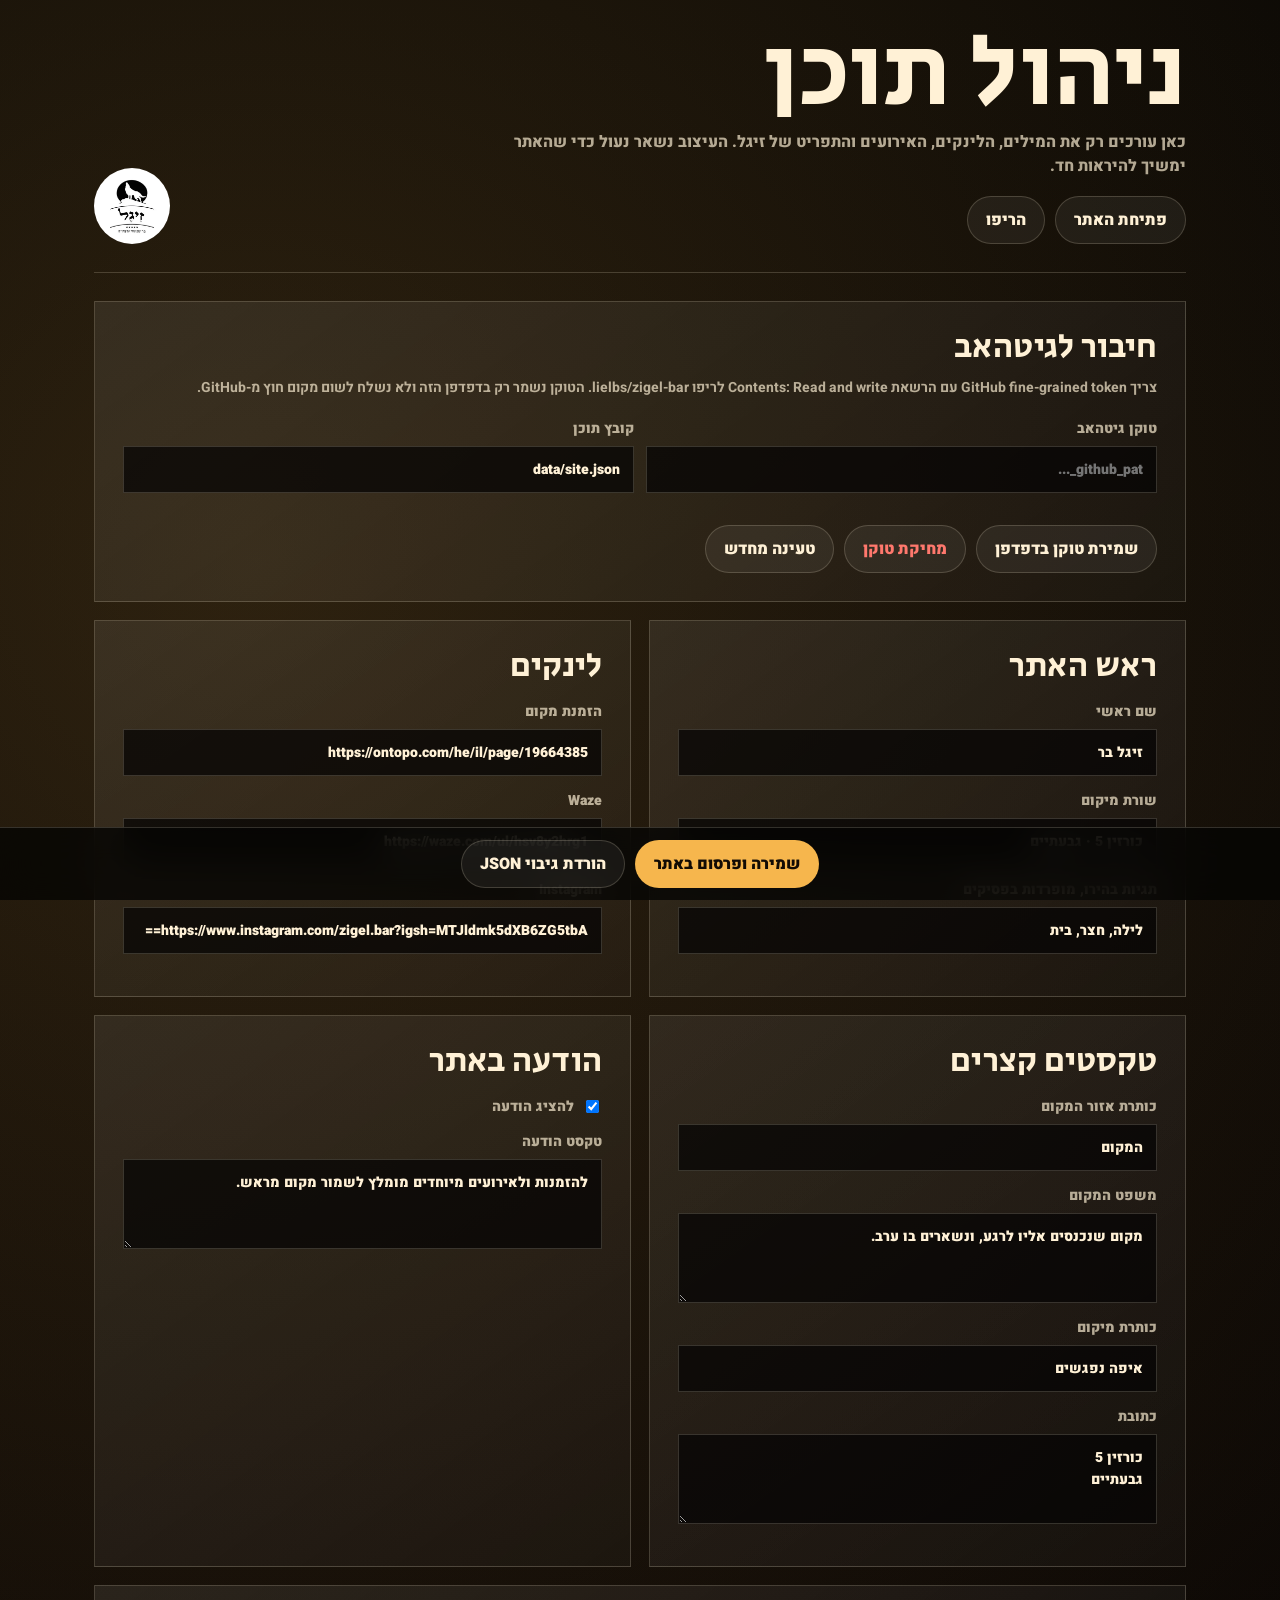
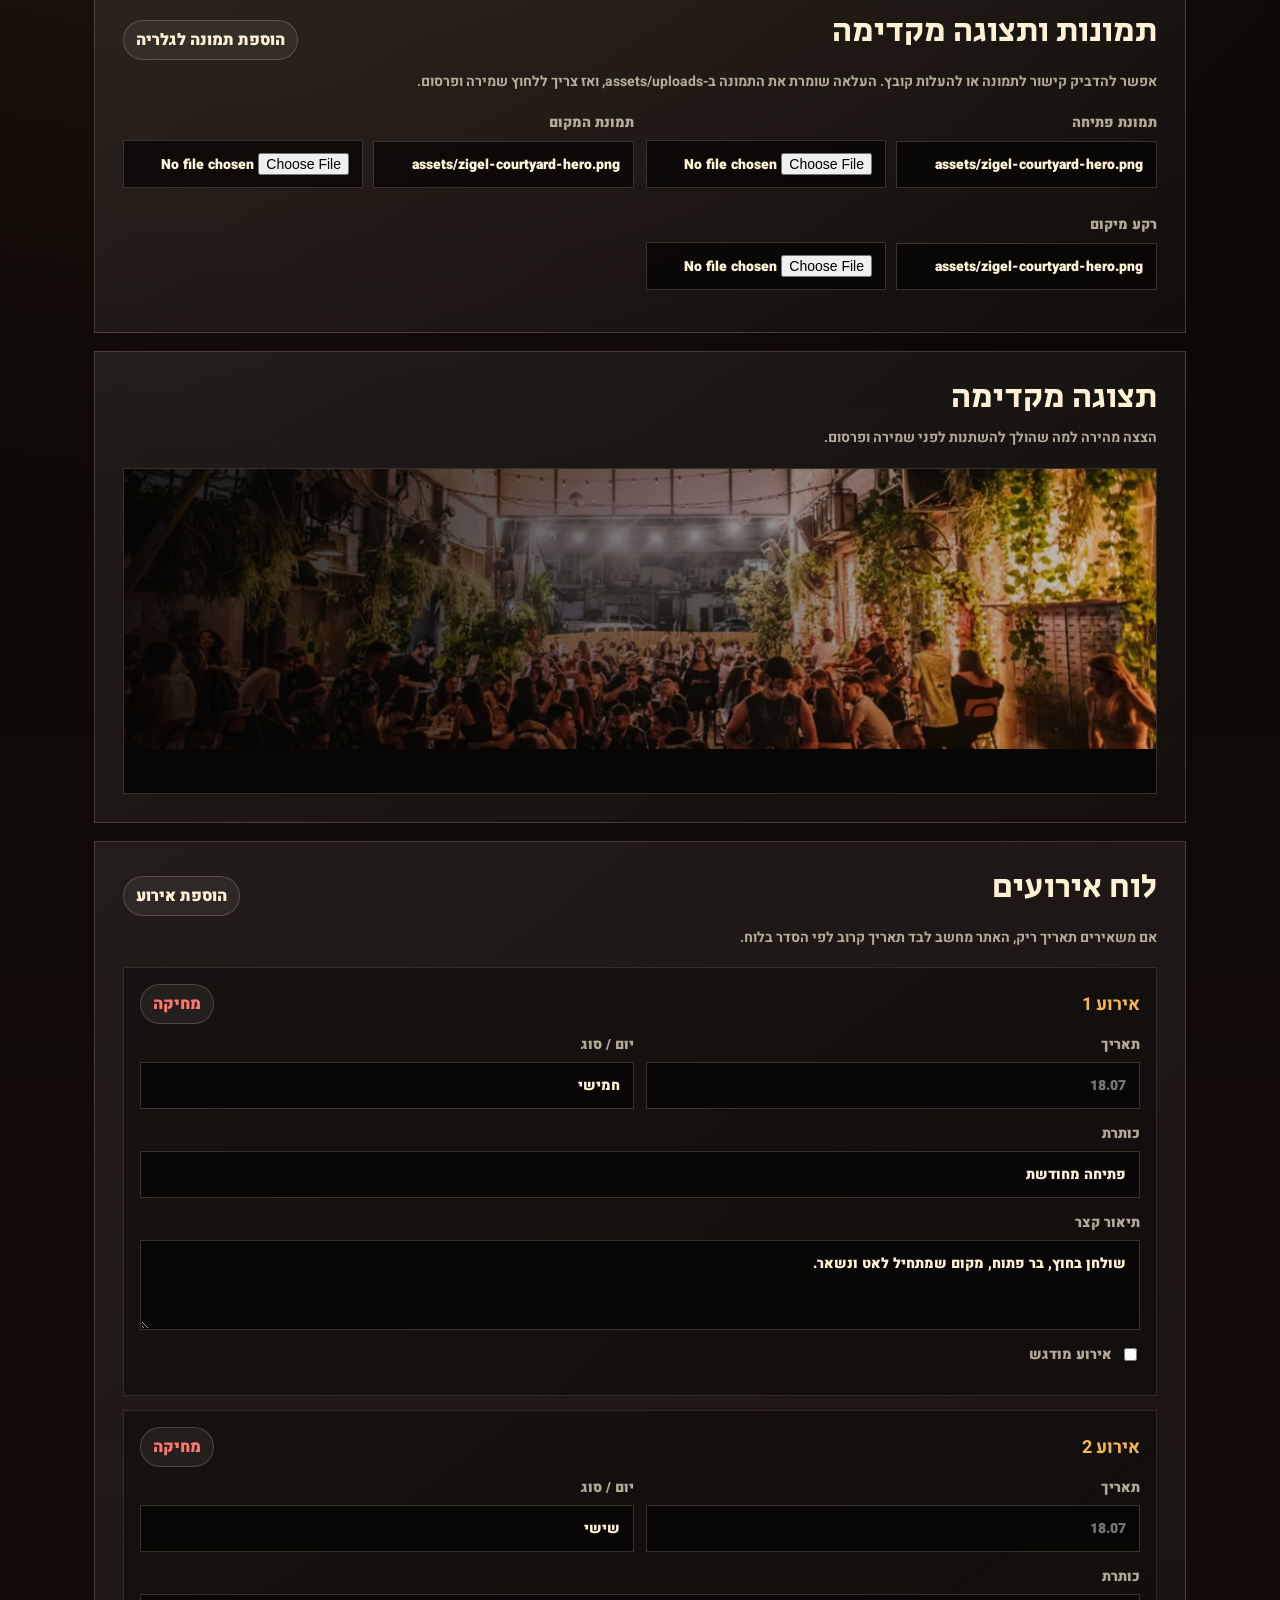
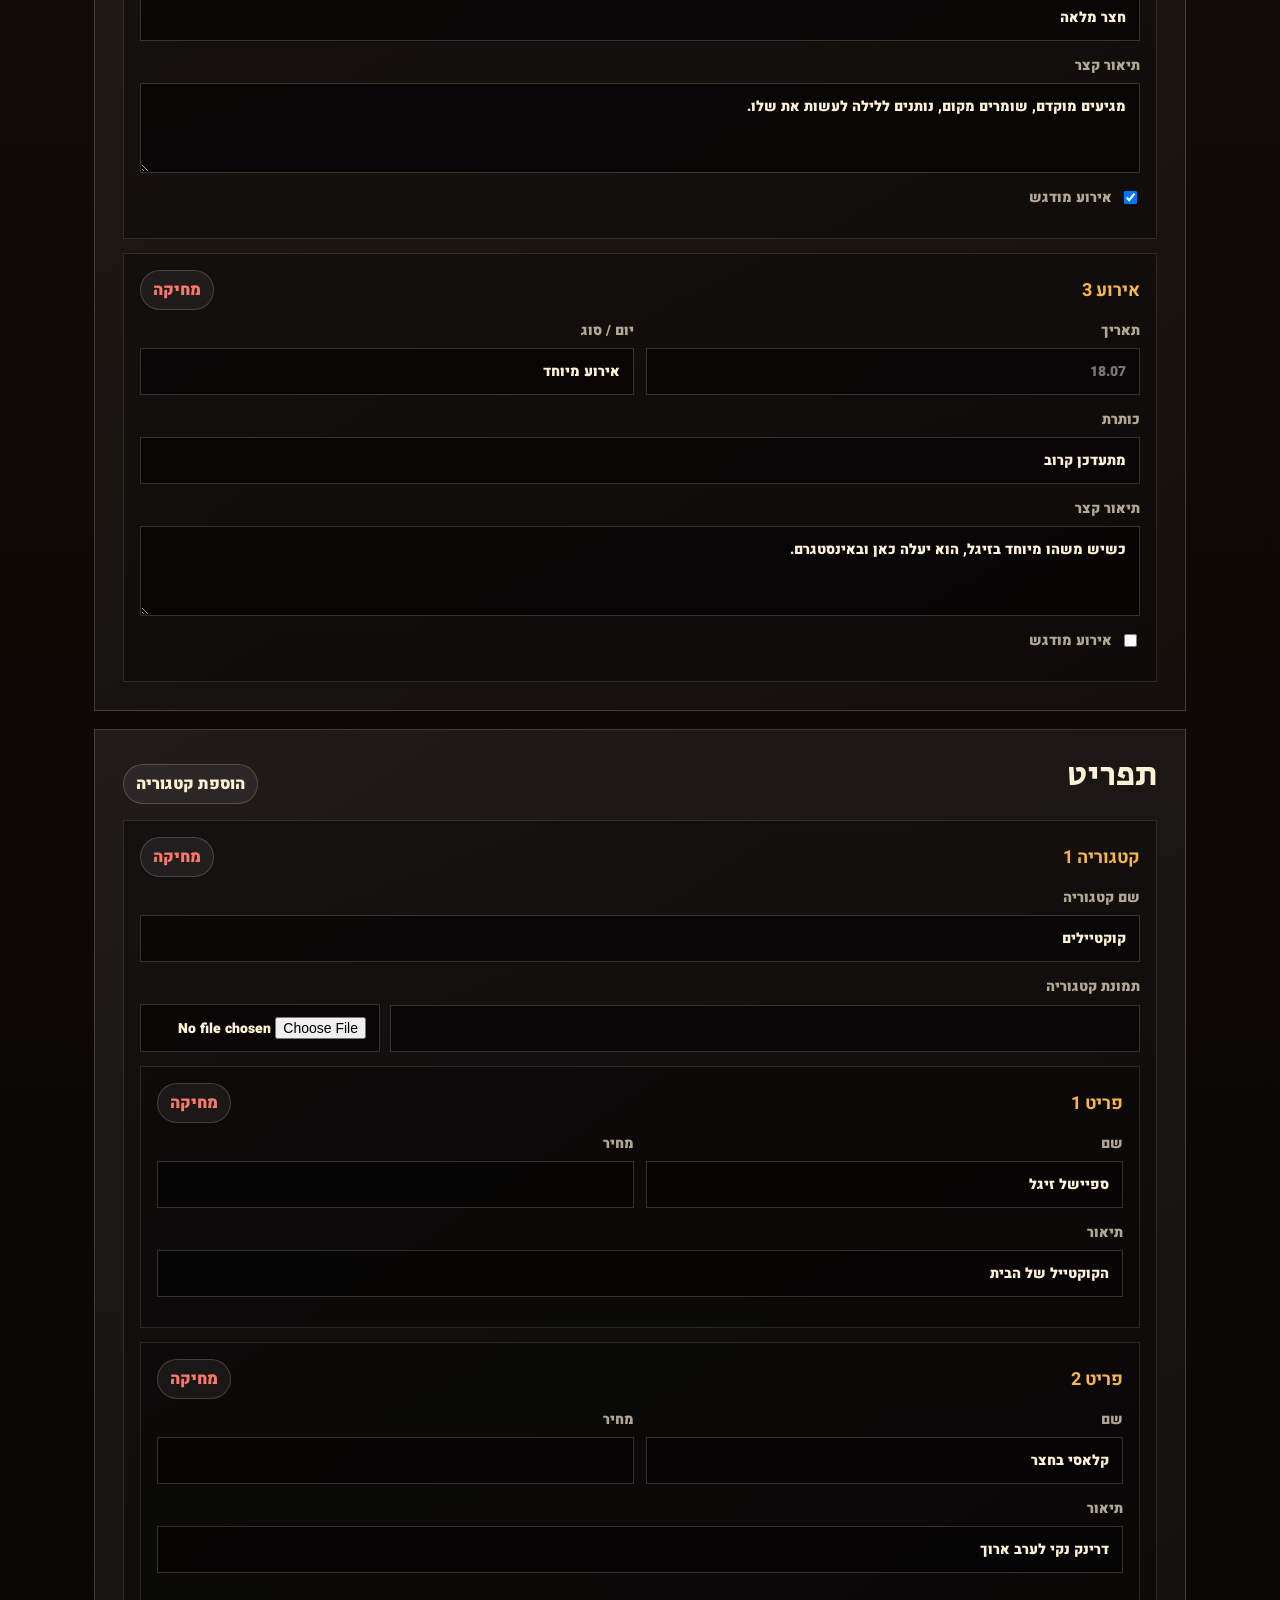
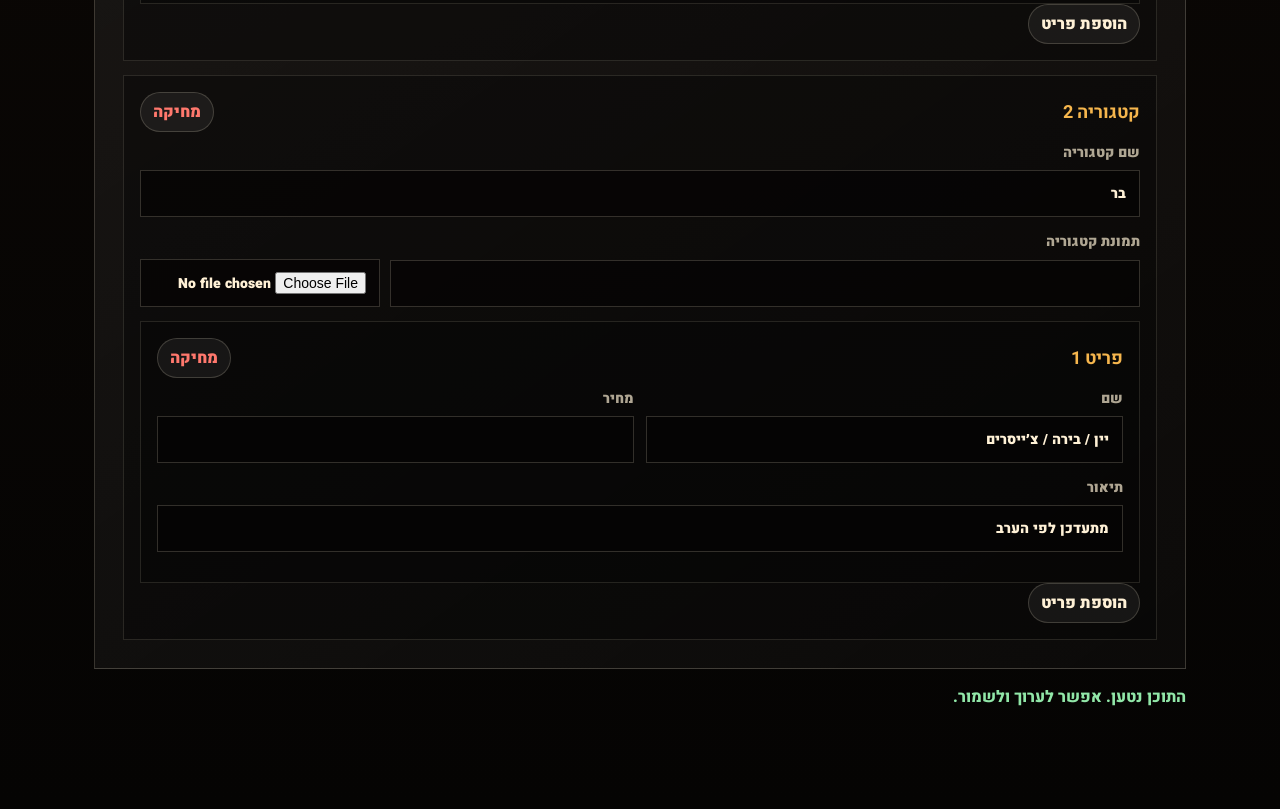
==== admin.html @ 40ab9cba "Initial minimized Zigel Bar deployment" ====
<!doctype html><html dir="rtl" lang="he"><head><meta charset="UTF-8"><meta content="width=device-width,initial-scale=1" name="viewport"><meta content="noindex" name="robots"><meta content="no-store, max-age=0" http-equiv="Cache-Control"><meta content="no-cache" http-equiv="Pragma"><title>ניהול תוכן | זיגל בר</title><link href="https://fonts.googleapis.com" rel="preconnect"><link href="https://fonts.gstatic.com" rel="preconnect" crossorigin><link href="https://fonts.googleapis.com/css2?family=Heebo:wght@500;700;800;900&family=Secular+One&display=swap" rel="stylesheet"><style>:root{--black:#050403;--panel:#120c08;--panel-soft:#1d130d;--cream:#fff1d6;--muted:rgba(255, 241, 214, .68);--gold:#f6b64d;--line:rgba(255, 241, 214, .18);--danger:#ff786d;--ok:#91e7a8}*{box-sizing:border-box}body{margin:0;background:radial-gradient(circle at 20% 10%,rgba(246,182,77,.16),transparent 30%),linear-gradient(180deg,#050403,#120b07 55%,#050403);color:var(--cream);font-family:Heebo,Arial,sans-serif}button,input,textarea{font:inherit}a{color:inherit}.wrap{margin:0 auto;max-width:1180px;padding:28px clamp(16px,4vw,44px) 80px}.hero{align-items:end;border-bottom:1px solid var(--line);display:flex;gap:24px;justify-content:space-between;margin-bottom:28px;padding-bottom:28px}.hero h1{font-family:"Secular One",Heebo,sans-serif;font-size:clamp(46px, 8vw, 112px);font-weight:400;line-height:.9;margin:0}.hero p{color:var(--muted);font-weight:800;margin:10px 0 0;max-width:680px}.hero img{background:#fff;border-radius:50%;height:76px;padding:7px;width:76px}.toolbar{display:flex;flex-wrap:wrap;gap:10px;margin:18px 0 0}.button,button{align-items:center;background:rgba(255,255,255,.06);border:1px solid var(--line);border-radius:999px;color:var(--cream);cursor:pointer;display:inline-flex;font-weight:900;justify-content:center;min-height:46px;padding:11px 18px;text-decoration:none;transition:background 160ms ease,color 160ms ease,transform 160ms ease}.button:hover,button:hover{background:var(--cream);color:var(--black);transform:translateY(-1px)}.primary{background:var(--gold);border-color:transparent;color:#120b04}.danger{color:var(--danger)}.grid{display:grid;gap:18px;grid-template-columns:1fr 1fr}.panel{background:linear-gradient(145deg,rgba(255,255,255,.08),rgba(255,255,255,.025));border:1px solid var(--line);padding:clamp(18px,3vw,28px)}.panel.wide{grid-column:1/-1}.panel h2{font-family:"Secular One",Heebo,sans-serif;font-size:34px;font-weight:400;line-height:1;margin:0 0 18px}.hint{color:var(--muted);font-size:14px;font-weight:700;line-height:1.7;margin:-6px 0 18px}label{color:var(--muted);display:grid;font-size:14px;font-weight:900;gap:7px;margin-bottom:14px}input,textarea{background:rgba(5,4,3,.72);border:1px solid rgba(255,241,214,.18);color:var(--cream);min-height:46px;outline:0;padding:12px 13px;width:100%}textarea{line-height:1.55;min-height:90px;resize:vertical}input:focus,textarea:focus{border-color:rgba(246,182,77,.72);box-shadow:0 0 0 3px rgba(246,182,77,.12)}.row{display:grid;gap:12px;grid-template-columns:1fr 1fr}.list{display:grid;gap:14px}.edit-card{background:rgba(5,4,3,.38);border:1px solid rgba(255,241,214,.12);padding:16px}.upload-line{align-items:end;display:grid;gap:10px;grid-template-columns:1fr auto}.upload-line input[type=file]{max-width:240px}.preview-card{background:#080604;border:1px solid var(--line);overflow:hidden}.preview-hero{background:linear-gradient(90deg,rgba(5,4,3,.88),rgba(5,4,3,.18)),var(--preview-hero, url("assets/zigel-courtyard-hero.png")) center/cover;display:grid;min-height:280px;align-content:end;padding:30px}.preview-hero small{color:var(--gold);font-weight:900}.preview-hero strong{display:block;font-family:"Secular One",Heebo,sans-serif;font-size:clamp(54px, 8vw, 110px);font-weight:400;line-height:.9}.preview-gallery{display:grid;gap:8px;grid-template-columns:1.3fr 1fr 1fr;padding:8px}.preview-gallery img{aspect-ratio:4/3;height:100%;object-fit:cover;width:100%}.preview-menu{display:grid;gap:10px;grid-template-columns:repeat(2,minmax(0,1fr));padding:14px}.preview-menu article{background:rgba(255,255,255,.06);border:1px solid rgba(255,241,214,.12);padding:12px}.preview-menu img{aspect-ratio:16/9;margin-bottom:10px;object-fit:cover;width:100%}.preview-menu strong{color:var(--gold);display:block;font-size:20px}.preview-menu span{color:var(--muted);font-size:13px;font-weight:800}.edit-card-head{align-items:center;display:flex;gap:10px;justify-content:space-between;margin-bottom:10px}.edit-card-head strong{color:var(--gold);font-size:18px}.mini{min-height:36px;padding:7px 12px}.check{align-items:center;display:flex;gap:8px;margin:0 0 14px}.check input{min-height:auto;width:auto}.status{color:var(--muted);font-weight:800;min-height:28px}.status.ok{color:var(--ok)}.status.err{color:var(--danger)}.sticky-save{backdrop-filter:blur(18px);background:rgba(5,4,3,.78);border-top:1px solid var(--line);bottom:0;display:flex;gap:10px;inset-inline:0;justify-content:center;padding:12px;position:fixed;z-index:10}@media (max-width:820px){.hero{align-items:start;flex-direction:column-reverse}.grid,.row{grid-template-columns:1fr}}</style></head><body><main class="wrap"><section class="hero"><div><h1>ניהול תוכן</h1><p>כאן עורכים רק את המילים, הלינקים, האירועים והתפריט של זיגל. העיצוב נשאר נעול כדי שהאתר ימשיך להיראות חד.</p><div class="toolbar"><a class="button" href="./" rel="noreferrer" target="_blank">פתיחת האתר</a> <a class="button" href="https://github.com/lielbs/zigel-bar" rel="noreferrer" target="_blank">הריפו</a></div></div><img alt="זיגל בר" src="assets/zigel-logo.png"></section><form class="grid" id="content-form"><section class="panel wide"><h2>חיבור לגיטהאב</h2><p class="hint">צריך GitHub fine-grained token עם הרשאת Contents: Read and write לריפו lielbs/zigel-bar. הטוקן נשמר רק בדפדפן הזה ולא נשלח לשום מקום חוץ מ-GitHub.</p><div class="row"><label>טוקן גיטהאב <input type="password" id="token" autocomplete="off" placeholder="github_pat_..."></label> <label>קובץ תוכן <input disabled="disabled" value="data/site.json"></label></div><div class="toolbar"><button id="save-token" type="button">שמירת טוקן בדפדפן</button> <button id="clear-token" type="button" class="danger">מחיקת טוקן</button> <button id="reload-content" type="button">טעינה מחדש</button></div></section><section class="panel"><h2>ראש האתר</h2><label>שם ראשי <input data-field="site.title"></label> <label>שורת מיקום <input data-field="site.eyebrow"></label> <label>תגיות בהירו, מופרדות בפסיקים <input data-field="heroTags"></label></section><section class="panel"><h2>לינקים</h2><label>הזמנת מקום <input data-field="links.booking"></label> <label>Waze <input data-field="links.waze"></label> <label>Instagram <input data-field="links.instagram"></label></section><section class="panel"><h2>טקסטים קצרים</h2><label>כותרת אזור המקום <input data-field="site.introLabel"></label> <label>משפט המקום <textarea data-field="site.introTitle"></textarea></label> <label>כותרת מיקום <input data-field="site.locationLabel"></label> <label>כתובת <textarea data-field="site.locationTitle"></textarea></label></section><section class="panel"><h2>הודעה באתר</h2><label class="check"><input type="checkbox" id="notice-enabled"> להציג הודעה</label> <label>טקסט הודעה <textarea data-field="notice.text"></textarea></label></section><section class="panel wide"><div class="edit-card-head"><h2>תמונות ותצוגה מקדימה</h2><button id="add-gallery-image" type="button" class="mini">הוספת תמונה לגלריה</button></div><p class="hint">אפשר להדביק קישור לתמונה או להעלות קובץ. העלאה שומרת את התמונה ב-assets/uploads, ואז צריך ללחוץ שמירה ופרסום.</p><div class="row"><label>תמונת פתיחה <span class="upload-line"><input data-field="images.hero"><input type="file" accept="image/*" data-upload-target="images.hero"></span></label> <label>תמונת המקום <span class="upload-line"><input data-field="images.intro"><input type="file" accept="image/*" data-upload-target="images.intro"></span></label> <label>רקע מיקום <span class="upload-line"><input data-field="images.location"><input type="file" accept="image/*" data-upload-target="images.location"></span></label></div><div class="list" id="gallery-list"></div></section><section class="panel wide"><h2>תצוגה מקדימה</h2><p class="hint">הצצה מהירה למה שהולך להשתנות לפני שמירה ופרסום.</p><div class="preview-card" id="live-preview"><div class="preview-hero" id="preview-hero"><small id="preview-eyebrow"></small><strong id="preview-title"></strong></div><div class="preview-gallery" id="preview-gallery"></div><div class="preview-menu" id="preview-menu"></div></div></section><section class="panel wide"><div class="edit-card-head"><h2>לוח אירועים</h2><button id="add-event" type="button" class="mini">הוספת אירוע</button></div><p class="hint">אם משאירים תאריך ריק, האתר מחשב לבד תאריך קרוב לפי הסדר בלוח.</p><div class="list" id="events-list"></div></section><section class="panel wide"><div class="edit-card-head"><h2>תפריט</h2><button id="add-menu-section" type="button" class="mini">הוספת קטגוריה</button></div><div class="list" id="menu-list"></div></section></form><p class="status" aria-live="polite" id="status" role="status"></p></main><div class="sticky-save"><button id="save-github" type="button" class="primary">שמירה ופרסום באתר</button> <button id="download-json" type="button">הורדת גיבוי JSON</button></div><script>const OWNER="lielbs",REPO="zigel-bar-source",BRANCH="main",CONTENT_PATH="data/site.json",API_URL=`https://api.github.com/repos/${OWNER}/${REPO}/contents/${CONTENT_PATH}`,tokenInput=document.querySelector("#token"),statusTarget=document.querySelector("#status");let content=null,isSaving=!1;const emptyEvent=()=>({date:"",day:"",title:"",description:"",featured:!1}),emptyMenuSection=()=>({category:"",image:"",items:[{name:"",description:"",price:""}]}),emptyGalleryImage=()=>({src:"",alt:""}),setStatus=(e,t="")=>{statusTarget.textContent=e,statusTarget.className=`status ${t}`},escapeHtml=(e="")=>String(e).replace(/&/g,"&amp;").replace(/</g,"&lt;").replace(/>/g,"&gt;").replace(/"/g,"&quot;").replace(/'/g,"&#039;"),escapeAttr=escapeHtml,getByPath=(e,t)=>t.split(".").reduce((e,t)=>e?.[t],e),setByPath=(e,t,a)=>{const n=t.split("."),r=n.pop();n.reduce((e,t)=>e[t],e)[r]=a},authHeaders=()=>{const e=tokenInput.value.trim();return e?{Authorization:`Bearer ${e}`}:{}},loadLocalContent=async()=>{const e=await fetch(`data/site.json?v=${Date.now()}`,{cache:"no-store"});if(!e.ok)throw new Error("לא הצלחתי לטעון את קובץ התוכן");return e.json()},fillBasicFields=()=>{document.querySelectorAll("[data-field]").forEach(e=>{const t=e.dataset.field,a="heroTags"===t?(content.heroTags||[]).join(", "):getByPath(content,t);e.value=a??""}),document.querySelector("#notice-enabled").checked=Boolean(content.notice?.enabled)},readBasicFields=()=>{document.querySelectorAll("[data-field]").forEach(e=>{const t=e.dataset.field;"heroTags"===t?content.heroTags=e.value.split(",").map(e=>e.trim()).filter(Boolean):setByPath(content,t,e.value.trim())}),content.notice.enabled=document.querySelector("#notice-enabled").checked},eventTemplate=(e,t)=>`\n        <article class="edit-card" data-event-index="${t}">\n          <div class="edit-card-head"><strong>אירוע ${t+1}</strong><button type="button" class="mini danger" data-remove-event="${t}">מחיקה</button></div>\n          <div class="row">\n            <label>תאריך <input data-event-field="date" value="${escapeAttr(e.date)}" placeholder="18.07" /></label>\n            <label>יום / סוג <input data-event-field="day" value="${escapeAttr(e.day)}" placeholder="חמישי" /></label>\n          </div>\n          <label>כותרת <input data-event-field="title" value="${escapeAttr(e.title)}" /></label>\n          <label>תיאור קצר <textarea data-event-field="description">${escapeHtml(e.description)}</textarea></label>\n          <label class="check"><input type="checkbox" data-event-field="featured" ${e.featured?"checked":""} /> אירוע מודגש</label>\n        </article>`,menuTemplate=(e,t)=>`\n        <article class="edit-card" data-menu-index="${t}">\n          <div class="edit-card-head"><strong>קטגוריה ${t+1}</strong><button type="button" class="mini danger" data-remove-menu-section="${t}">מחיקה</button></div>\n          <label>שם קטגוריה <input data-menu-field="category" value="${escapeAttr(e.category)}" /></label>\n          <label>תמונת קטגוריה\n            <span class="upload-line"><input data-menu-field="image" value="${escapeAttr(e.image)}" /><input type="file" accept="image/*" data-upload-menu="${t}" /></span>\n          </label>\n          <div class="list">\n            ${(e.items||[]).map((e,a)=>`\n              <div class="edit-card" data-menu-item-index="${a}">\n                <div class="edit-card-head"><strong>פריט ${a+1}</strong><button type="button" class="mini danger" data-remove-menu-item="${t}:${a}">מחיקה</button></div>\n                <div class="row">\n                  <label>שם <input data-menu-item-field="name" value="${escapeAttr(e.name)}" /></label>\n                  <label>מחיר <input data-menu-item-field="price" value="${escapeAttr(e.price)}" /></label>\n                </div>\n                <label>תיאור <input data-menu-item-field="description" value="${escapeAttr(e.description)}" /></label>\n              </div>`).join("")}\n          </div>\n          <button type="button" class="mini" data-add-menu-item="${t}">הוספת פריט</button>\n        </article>`,renderEvents=()=>{document.querySelector("#events-list").innerHTML=(content.events||[]).map(eventTemplate).join("")},renderMenu=()=>{document.querySelector("#menu-list").innerHTML=(content.menu||[]).map(menuTemplate).join("")},galleryTemplate=(e,t)=>`\n        <article class="edit-card" data-gallery-index="${t}">\n          <div class="edit-card-head"><strong>תמונה ${t+1}</strong><button type="button" class="mini danger" data-remove-gallery-image="${t}">מחיקה</button></div>\n          <label>קישור לתמונה\n            <span class="upload-line"><input data-gallery-field="src" value="${escapeAttr(e.src)}" /><input type="file" accept="image/*" data-upload-gallery="${t}" /></span>\n          </label>\n          <label>טקסט חלופי <input data-gallery-field="alt" value="${escapeAttr(e.alt)}" /></label>\n        </article>`,renderGalleryList=()=>{document.querySelector("#gallery-list").innerHTML=(content.images?.gallery||[]).map(galleryTemplate).join("")},collectGalleryImages=()=>{content.images||={},content.images.gallery=Array.from(document.querySelectorAll("[data-gallery-index]")).map(e=>{const t=emptyGalleryImage();return e.querySelectorAll("[data-gallery-field]").forEach(e=>{t[e.dataset.galleryField]=e.value.trim()}),t}).filter(e=>e.src||e.alt)},renderPreview=()=>{if(!content)return;readBasicFields(),collectEventsAndMenu(),collectGalleryImages();const e=content.images?.hero||"assets/zigel-courtyard-hero.png";document.querySelector("#preview-hero").style.setProperty("--preview-hero",`url("${e}")`),document.querySelector("#preview-eyebrow").textContent=content.site?.eyebrow||"",document.querySelector("#preview-title").textContent=content.site?.title||"",document.querySelector("#preview-gallery").innerHTML=(content.images?.gallery||[]).filter(e=>e.src).slice(0,3).map(e=>`<img src="${escapeAttr(e.src)}" alt="${escapeAttr(e.alt||"")}" />`).join(""),document.querySelector("#preview-menu").innerHTML=(content.menu||[]).slice(0,2).map(e=>`\n          <article>\n            ${e.image?`<img src="${escapeAttr(e.image)}" alt="${escapeAttr(e.category||"")}" />`:""}\n            <strong>${escapeHtml(e.category||"תפריט")}</strong>\n            <span>${(e.items||[]).map(e=>e.name).filter(Boolean).slice(0,3).join(" · ")}</span>\n          </article>`).join("")},collectEventsAndMenu=()=>{content.events=Array.from(document.querySelectorAll("[data-event-index]")).map(e=>{const t=emptyEvent();return e.querySelectorAll("[data-event-field]").forEach(e=>{t[e.dataset.eventField]="checkbox"===e.type?e.checked:e.value.trim()}),t}),content.menu=Array.from(document.querySelectorAll("[data-menu-index]")).map(e=>{const t={category:e.querySelector("[data-menu-field='category']").value.trim(),image:e.querySelector("[data-menu-field='image']")?.value.trim()||"",items:[]};return t.items=Array.from(e.querySelectorAll("[data-menu-item-index]")).map(e=>{const t={name:"",description:"",price:""};return e.querySelectorAll("[data-menu-item-field]").forEach(e=>{t[e.dataset.menuItemField]=e.value.trim()}),t}),t})},hydrate=async()=>{setStatus("טוען תוכן..."),tokenInput.value=localStorage.getItem("zigelAdminToken")||"",content=await loadLocalContent(),content.notice||={enabled:!1,text:""},content.events||=[],content.menu||=[],fillBasicFields(),renderEvents(),renderMenu(),setStatus("התוכן נטען. אפשר לערוך ולשמור.","ok")},githubHeaders=()=>({Accept:"application/vnd.github+json","X-GitHub-Api-Version":"2022-11-28",...authHeaders()}),getRemoteSha=async()=>{const e=await fetch(`${API_URL}?ref=main&t=${Date.now()}`,{headers:githubHeaders(),cache:"no-store"});if(!e.ok)throw new Error("לא הצלחתי לקרוא את ה-SHA מגיטהאב. בדוק שהטוקן נכון ויש הרשאות.");return(await e.json()).sha},parseGithubError=async e=>{try{const t=await e.json();return t.message||JSON.stringify(t)}catch{return await e.text()}},putContent=async(e,t)=>fetch(API_URL,{method:"PUT",headers:{"Content-Type":"application/json",...githubHeaders()},body:JSON.stringify({message:"Update Zigel Bar site content",content:t,sha:e,branch:"main"})}),fileToBase64=e=>new Promise((t,a)=>{const n=new FileReader;n.onload=()=>t(String(n.result).split(",")[1]),n.onerror=a,n.readAsDataURL(e)}),uploadImageAsset=async e=>{if(!tokenInput.value.trim())throw new Error("צריך לשמור טוקן לפני העלאת תמונה.");if(!e.type.startsWith("image/"))throw new Error("אפשר להעלות רק קובצי תמונה.");if(e.size>6291456)throw new Error("התמונה גדולה מדי. עד 6MB.");const t=(e.name.split(".").pop()||"jpg").toLowerCase().replace(/[^a-z0-9]/g,"")||"jpg",a=`zigel-${Date.now()}-${Math.random().toString(36).slice(2,8)}.${t}`,n=`assets/uploads/${a}`,r=await fetch(`https://api.github.com/repos/${OWNER}/${REPO}/contents/${n}`,{method:"PUT",headers:{"Content-Type":"application/json",...githubHeaders()},body:JSON.stringify({message:`Upload ${a}`,content:await fileToBase64(e),branch:"main"})});if(!r.ok)throw new Error(`העלאת תמונה נכשלה: ${await parseGithubError(r)}`);return n},saveToGithub=async()=>{if(!isSaving){isSaving=!0;try{readBasicFields(),collectEventsAndMenu(),collectGalleryImages();const e=JSON.stringify(content,null,2),t=btoa(unescape(encodeURIComponent(e)));for(let e=1;e<=5;e+=1){setStatus(1===e?"שומר לגיטהאב...":`הקובץ התעדכן בגיטהאב. ניסיון ${e}/5 עם גרסה עדכנית...`);const a=await getRemoteSha(),n=await putContent(a,t);if(n.ok)return void setStatus("נשמר ופורסם. GitHub Pages יתעדכן תוך דקה-שתיים.","ok");const r=await parseGithubError(n);if(!(409===n.status&&e<5))throw new Error(`שמירה נכשלה: ${r}`);await new Promise(t=>setTimeout(t,500*e))}}finally{isSaving=!1}}};document.querySelector("#save-token").addEventListener("click",()=>{localStorage.setItem("zigelAdminToken",tokenInput.value.trim()),setStatus("הטוקן נשמר בדפדפן הזה.","ok")}),document.querySelector("#clear-token").addEventListener("click",()=>{localStorage.removeItem("zigelAdminToken"),tokenInput.value="",setStatus("הטוקן נמחק מהדפדפן.")}),document.querySelector("#reload-content").addEventListener("click",()=>hydrate().catch(e=>setStatus(e.message,"err"))),document.querySelector("#content-form").addEventListener("input",()=>renderPreview()),document.querySelector("#content-form").addEventListener("change",async e=>{const t=e.target.files?.[0];if(t)try{setStatus("מעלה תמונה לגיטהאב...");const a=await uploadImageAsset(t);if(e.target.dataset.uploadTarget&&(document.querySelector(`[data-field="${e.target.dataset.uploadTarget}"]`).value=a),e.target.dataset.uploadGallery){document.querySelector(`[data-gallery-index="${e.target.dataset.uploadGallery}"]`).querySelector('[data-gallery-field="src"]').value=a}if(e.target.dataset.uploadMenu){document.querySelector(`[data-menu-index="${e.target.dataset.uploadMenu}"]`).querySelector('[data-menu-field="image"]').value=a}renderPreview(),setStatus("התמונה עלתה. עכשיו צריך ללחוץ שמירה ופרסום כדי לחבר אותה לאתר.","ok")}catch(e){setStatus(e.message,"err")}finally{e.target.value=""}}),document.querySelector("#add-event").addEventListener("click",()=>{content.events.push(emptyEvent()),renderEvents(),renderPreview()}),document.querySelector("#add-menu-section").addEventListener("click",()=>{content.menu.push(emptyMenuSection()),renderMenu(),renderPreview()}),document.querySelector("#events-list").addEventListener("click",e=>{const t=e.target.dataset.removeEvent;void 0!==t&&(content.events.splice(Number(t),1),renderEvents(),renderPreview())}),document.querySelector("#add-gallery-image").addEventListener("click",()=>{content.images.gallery.push(emptyGalleryImage()),renderGalleryList(),renderPreview()}),document.querySelector("#gallery-list").addEventListener("click",e=>{const t=e.target.dataset.removeGalleryImage;void 0!==t&&(content.images.gallery.splice(Number(t),1),renderGalleryList(),renderPreview())}),document.querySelector("#menu-list").addEventListener("click",e=>{const t=e.target.dataset.removeMenuSection,a=e.target.dataset.addMenuItem,n=e.target.dataset.removeMenuItem;if(void 0!==t&&(content.menu.splice(Number(t),1),renderMenu(),renderPreview()),void 0!==a&&(content.menu[Number(a)].items.push({name:"",description:"",price:""}),renderMenu(),renderPreview()),void 0!==n){const[e,t]=n.split(":").map(Number);content.menu[e].items.splice(t,1),renderMenu()}});const saveButton=document.querySelector("#save-github");saveButton.addEventListener("click",async()=>{saveButton.disabled=!0;try{await saveToGithub()}catch(e){isSaving=!1,setStatus(e.message,"err")}finally{saveButton.disabled=!1}}),document.querySelector("#download-json").addEventListener("click",()=>{readBasicFields(),collectEventsAndMenu();const e=new Blob([JSON.stringify(content,null,2)],{type:"application/json"}),t=URL.createObjectURL(e),a=document.createElement("a");a.href=t,a.download="zigel-site-content.json",a.click(),URL.revokeObjectURL(t)}),hydrate().catch(e=>setStatus(e.message,"err"))</script></body></html>
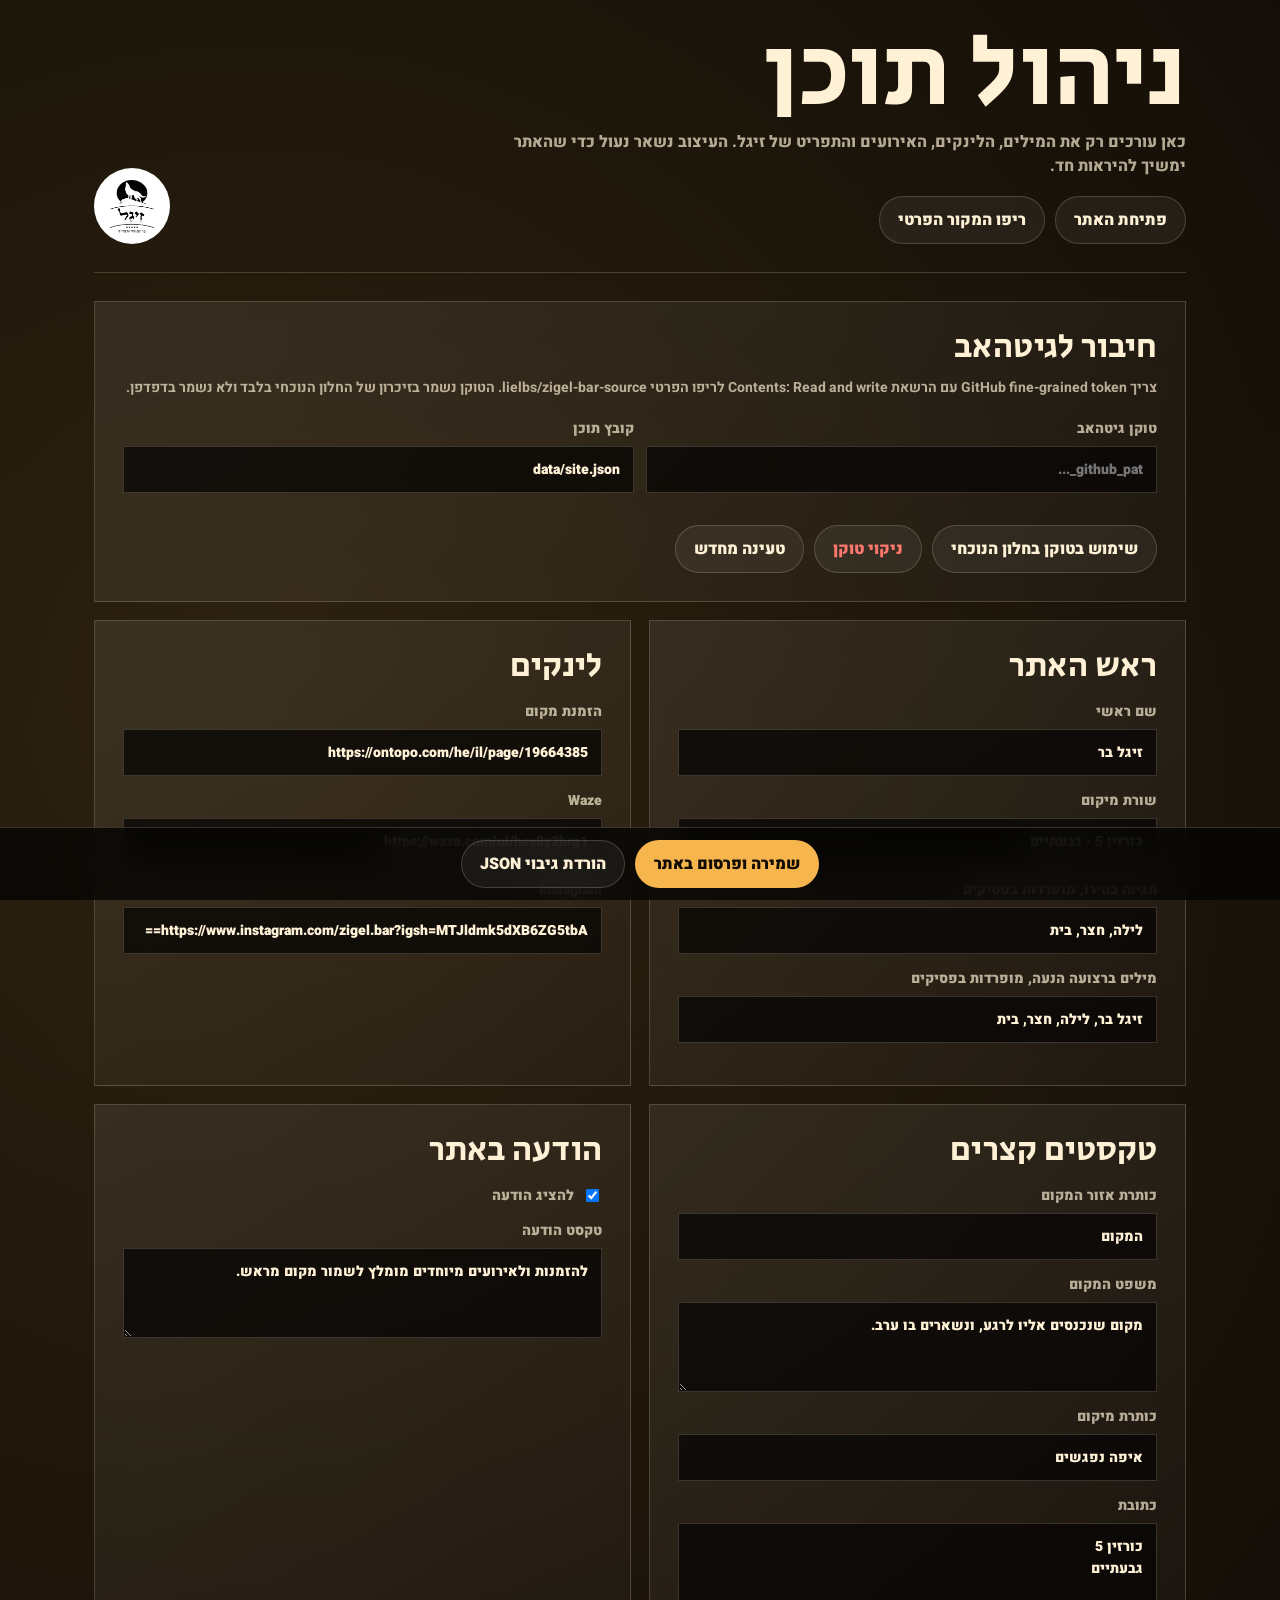
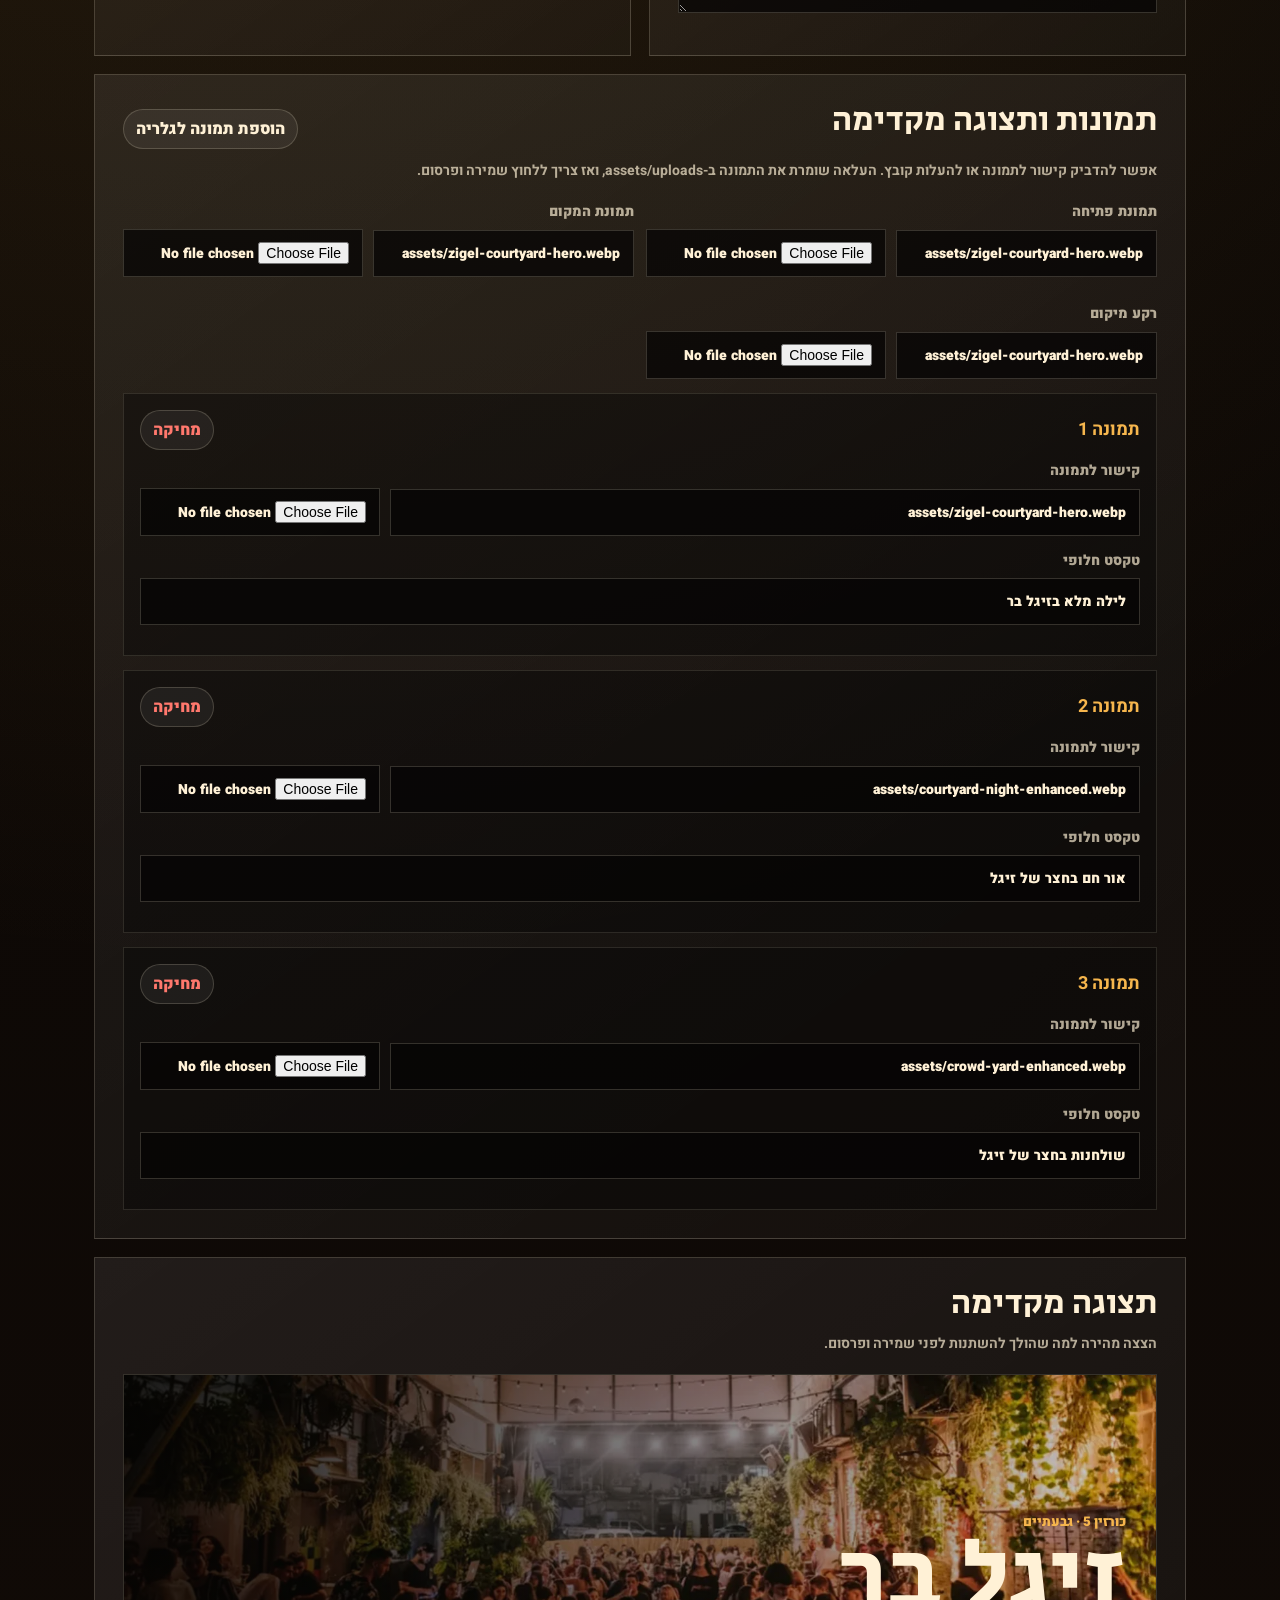
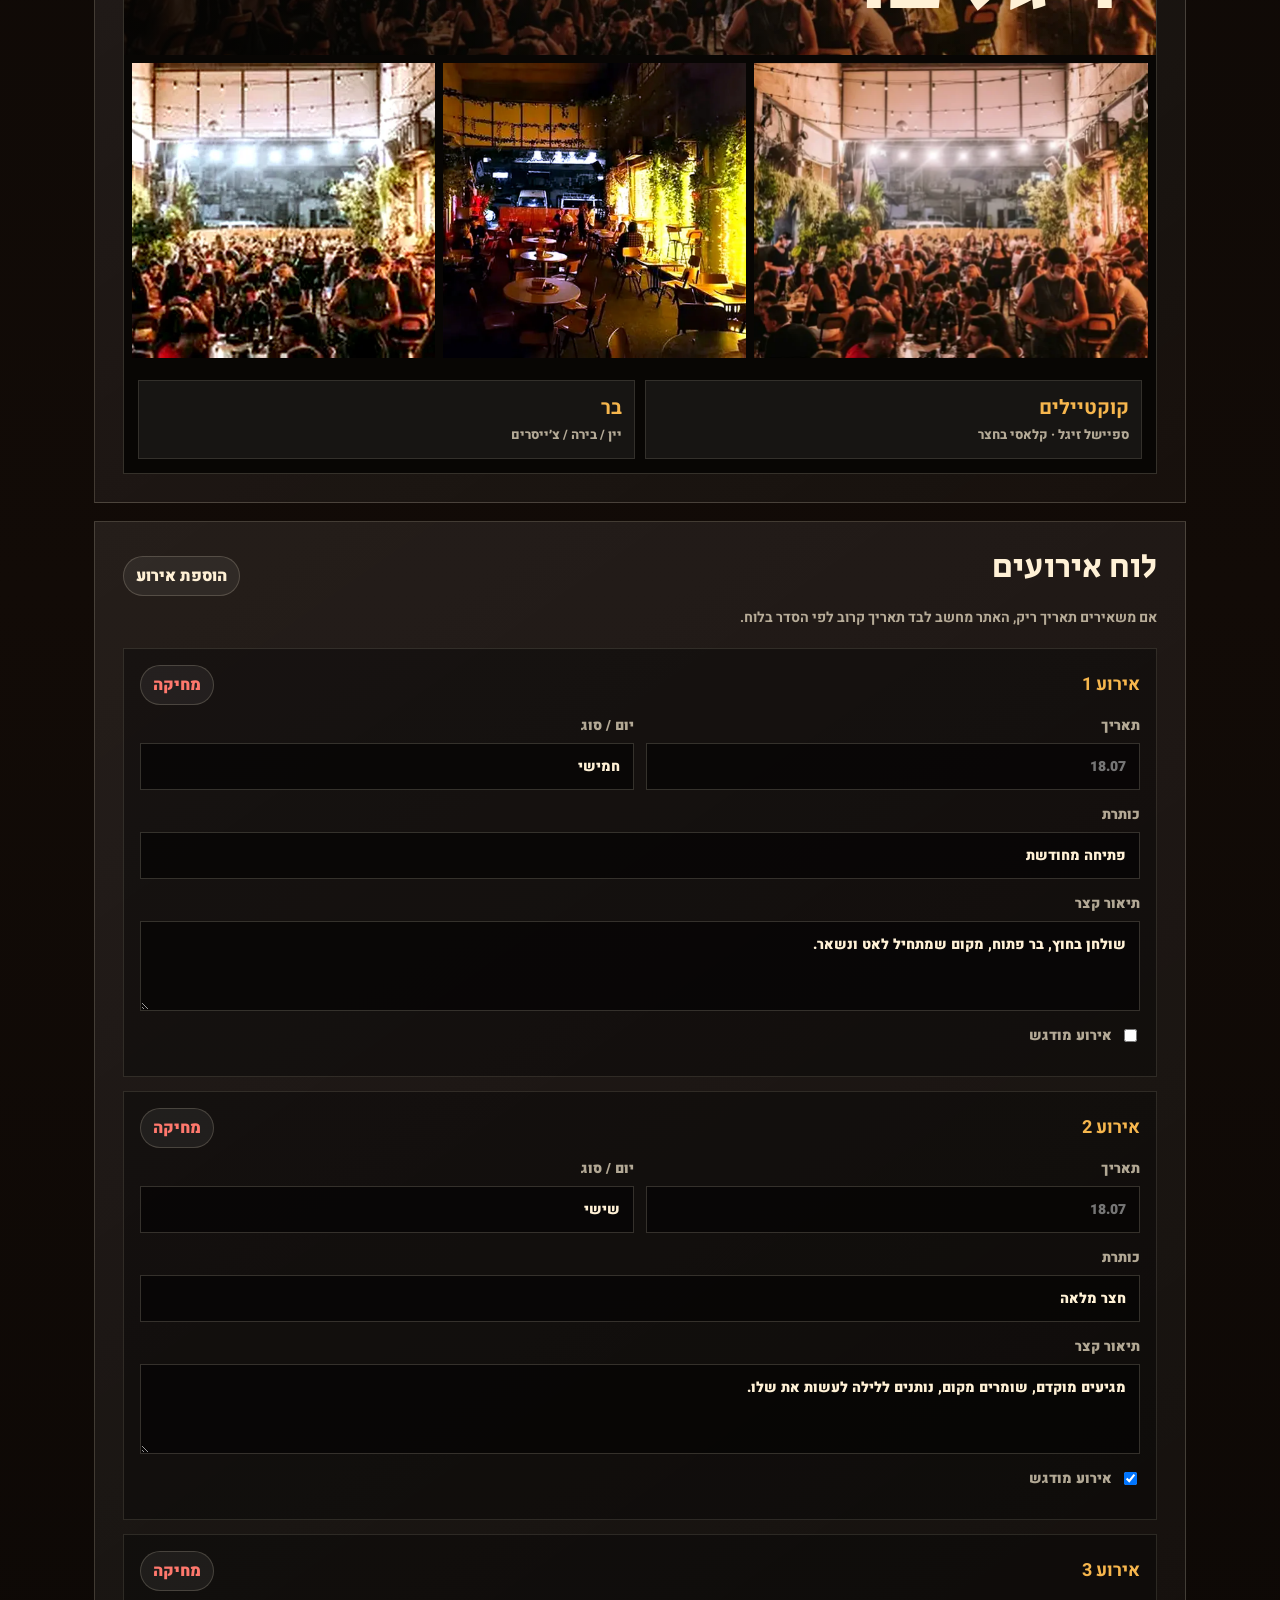
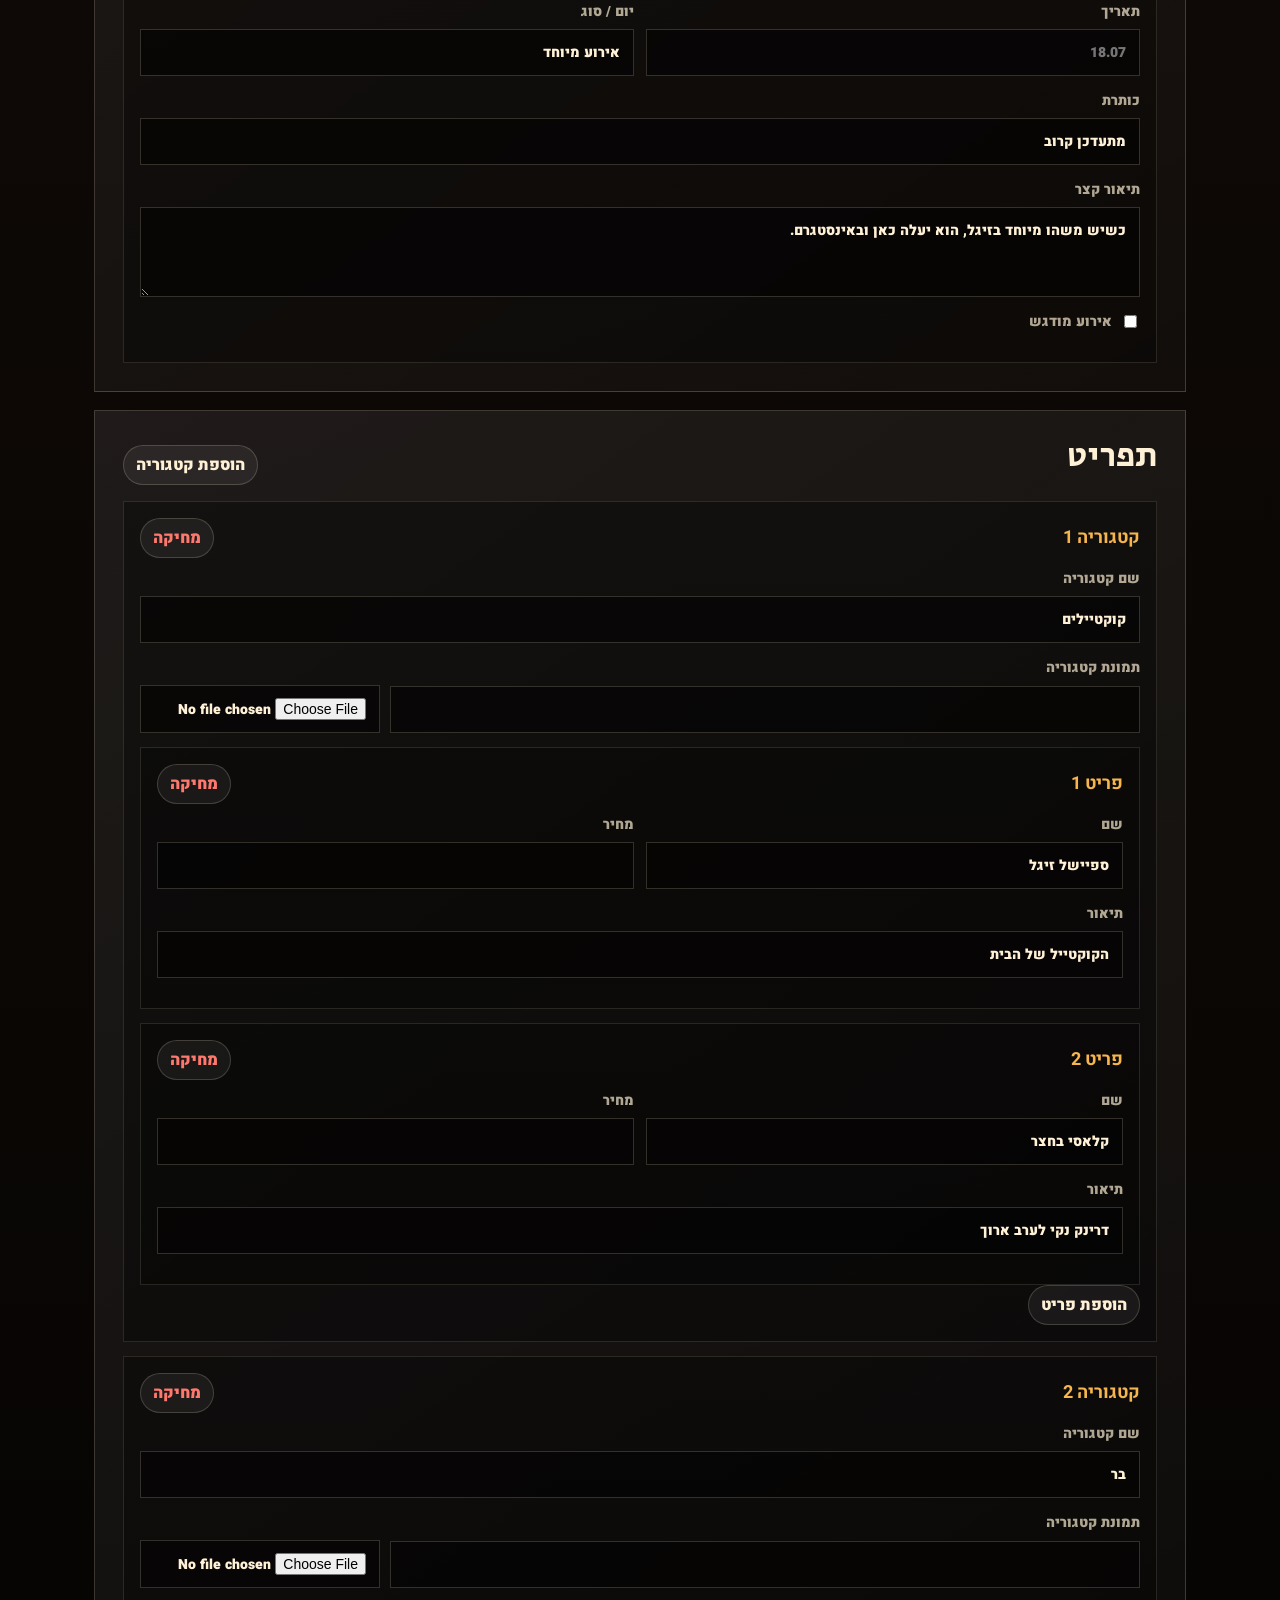
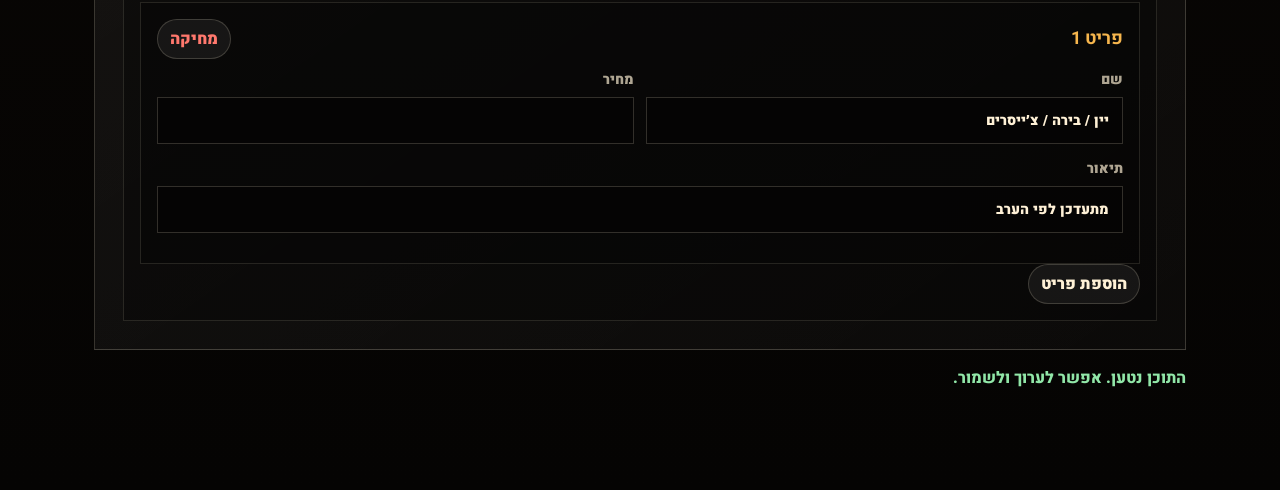
==== commit 05bf0263: "Deploy source 8b6c2ca" ====
--- a/admin.html
+++ b/admin.html
@@ -1 +1 @@
-<!doctype html><html dir="rtl" lang="he"><head><meta charset="UTF-8"><meta content="width=device-width,initial-scale=1" name="viewport"><meta content="noindex" name="robots"><meta content="no-store, max-age=0" http-equiv="Cache-Control"><meta content="no-cache" http-equiv="Pragma"><title>ניהול תוכן | זיגל בר</title><link href="https://fonts.googleapis.com" rel="preconnect"><link href="https://fonts.gstatic.com" rel="preconnect" crossorigin><link href="https://fonts.googleapis.com/css2?family=Heebo:wght@500;700;800;900&family=Secular+One&display=swap" rel="stylesheet"><style>:root{--black:#050403;--panel:#120c08;--panel-soft:#1d130d;--cream:#fff1d6;--muted:rgba(255, 241, 214, .68);--gold:#f6b64d;--line:rgba(255, 241, 214, .18);--danger:#ff786d;--ok:#91e7a8}*{box-sizing:border-box}body{margin:0;background:radial-gradient(circle at 20% 10%,rgba(246,182,77,.16),transparent 30%),linear-gradient(180deg,#050403,#120b07 55%,#050403);color:var(--cream);font-family:Heebo,Arial,sans-serif}button,input,textarea{font:inherit}a{color:inherit}.wrap{margin:0 auto;max-width:1180px;padding:28px clamp(16px,4vw,44px) 80px}.hero{align-items:end;border-bottom:1px solid var(--line);display:flex;gap:24px;justify-content:space-between;margin-bottom:28px;padding-bottom:28px}.hero h1{font-family:"Secular One",Heebo,sans-serif;font-size:clamp(46px, 8vw, 112px);font-weight:400;line-height:.9;margin:0}.hero p{color:var(--muted);font-weight:800;margin:10px 0 0;max-width:680px}.hero img{background:#fff;border-radius:50%;height:76px;padding:7px;width:76px}.toolbar{display:flex;flex-wrap:wrap;gap:10px;margin:18px 0 0}.button,button{align-items:center;background:rgba(255,255,255,.06);border:1px solid var(--line);border-radius:999px;color:var(--cream);cursor:pointer;display:inline-flex;font-weight:900;justify-content:center;min-height:46px;padding:11px 18px;text-decoration:none;transition:background 160ms ease,color 160ms ease,transform 160ms ease}.button:hover,button:hover{background:var(--cream);color:var(--black);transform:translateY(-1px)}.primary{background:var(--gold);border-color:transparent;color:#120b04}.danger{color:var(--danger)}.grid{display:grid;gap:18px;grid-template-columns:1fr 1fr}.panel{background:linear-gradient(145deg,rgba(255,255,255,.08),rgba(255,255,255,.025));border:1px solid var(--line);padding:clamp(18px,3vw,28px)}.panel.wide{grid-column:1/-1}.panel h2{font-family:"Secular One",Heebo,sans-serif;font-size:34px;font-weight:400;line-height:1;margin:0 0 18px}.hint{color:var(--muted);font-size:14px;font-weight:700;line-height:1.7;margin:-6px 0 18px}label{color:var(--muted);display:grid;font-size:14px;font-weight:900;gap:7px;margin-bottom:14px}input,textarea{background:rgba(5,4,3,.72);border:1px solid rgba(255,241,214,.18);color:var(--cream);min-height:46px;outline:0;padding:12px 13px;width:100%}textarea{line-height:1.55;min-height:90px;resize:vertical}input:focus,textarea:focus{border-color:rgba(246,182,77,.72);box-shadow:0 0 0 3px rgba(246,182,77,.12)}.row{display:grid;gap:12px;grid-template-columns:1fr 1fr}.list{display:grid;gap:14px}.edit-card{background:rgba(5,4,3,.38);border:1px solid rgba(255,241,214,.12);padding:16px}.upload-line{align-items:end;display:grid;gap:10px;grid-template-columns:1fr auto}.upload-line input[type=file]{max-width:240px}.preview-card{background:#080604;border:1px solid var(--line);overflow:hidden}.preview-hero{background:linear-gradient(90deg,rgba(5,4,3,.88),rgba(5,4,3,.18)),var(--preview-hero, url("assets/zigel-courtyard-hero.png")) center/cover;display:grid;min-height:280px;align-content:end;padding:30px}.preview-hero small{color:var(--gold);font-weight:900}.preview-hero strong{display:block;font-family:"Secular One",Heebo,sans-serif;font-size:clamp(54px, 8vw, 110px);font-weight:400;line-height:.9}.preview-gallery{display:grid;gap:8px;grid-template-columns:1.3fr 1fr 1fr;padding:8px}.preview-gallery img{aspect-ratio:4/3;height:100%;object-fit:cover;width:100%}.preview-menu{display:grid;gap:10px;grid-template-columns:repeat(2,minmax(0,1fr));padding:14px}.preview-menu article{background:rgba(255,255,255,.06);border:1px solid rgba(255,241,214,.12);padding:12px}.preview-menu img{aspect-ratio:16/9;margin-bottom:10px;object-fit:cover;width:100%}.preview-menu strong{color:var(--gold);display:block;font-size:20px}.preview-menu span{color:var(--muted);font-size:13px;font-weight:800}.edit-card-head{align-items:center;display:flex;gap:10px;justify-content:space-between;margin-bottom:10px}.edit-card-head strong{color:var(--gold);font-size:18px}.mini{min-height:36px;padding:7px 12px}.check{align-items:center;display:flex;gap:8px;margin:0 0 14px}.check input{min-height:auto;width:auto}.status{color:var(--muted);font-weight:800;min-height:28px}.status.ok{color:var(--ok)}.status.err{color:var(--danger)}.sticky-save{backdrop-filter:blur(18px);background:rgba(5,4,3,.78);border-top:1px solid var(--line);bottom:0;display:flex;gap:10px;inset-inline:0;justify-content:center;padding:12px;position:fixed;z-index:10}@media (max-width:820px){.hero{align-items:start;flex-direction:column-reverse}.grid,.row{grid-template-columns:1fr}}</style></head><body><main class="wrap"><section class="hero"><div><h1>ניהול תוכן</h1><p>כאן עורכים רק את המילים, הלינקים, האירועים והתפריט של זיגל. העיצוב נשאר נעול כדי שהאתר ימשיך להיראות חד.</p><div class="toolbar"><a class="button" href="./" rel="noreferrer" target="_blank">פתיחת האתר</a> <a class="button" href="https://github.com/lielbs/zigel-bar" rel="noreferrer" target="_blank">הריפו</a></div></div><img alt="זיגל בר" src="assets/zigel-logo.png"></section><form class="grid" id="content-form"><section class="panel wide"><h2>חיבור לגיטהאב</h2><p class="hint">צריך GitHub fine-grained token עם הרשאת Contents: Read and write לריפו lielbs/zigel-bar. הטוקן נשמר רק בדפדפן הזה ולא נשלח לשום מקום חוץ מ-GitHub.</p><div class="row"><label>טוקן גיטהאב <input type="password" id="token" autocomplete="off" placeholder="github_pat_..."></label> <label>קובץ תוכן <input disabled="disabled" value="data/site.json"></label></div><div class="toolbar"><button id="save-token" type="button">שמירת טוקן בדפדפן</button> <button id="clear-token" type="button" class="danger">מחיקת טוקן</button> <button id="reload-content" type="button">טעינה מחדש</button></div></section><section class="panel"><h2>ראש האתר</h2><label>שם ראשי <input data-field="site.title"></label> <label>שורת מיקום <input data-field="site.eyebrow"></label> <label>תגיות בהירו, מופרדות בפסיקים <input data-field="heroTags"></label></section><section class="panel"><h2>לינקים</h2><label>הזמנת מקום <input data-field="links.booking"></label> <label>Waze <input data-field="links.waze"></label> <label>Instagram <input data-field="links.instagram"></label></section><section class="panel"><h2>טקסטים קצרים</h2><label>כותרת אזור המקום <input data-field="site.introLabel"></label> <label>משפט המקום <textarea data-field="site.introTitle"></textarea></label> <label>כותרת מיקום <input data-field="site.locationLabel"></label> <label>כתובת <textarea data-field="site.locationTitle"></textarea></label></section><section class="panel"><h2>הודעה באתר</h2><label class="check"><input type="checkbox" id="notice-enabled"> להציג הודעה</label> <label>טקסט הודעה <textarea data-field="notice.text"></textarea></label></section><section class="panel wide"><div class="edit-card-head"><h2>תמונות ותצוגה מקדימה</h2><button id="add-gallery-image" type="button" class="mini">הוספת תמונה לגלריה</button></div><p class="hint">אפשר להדביק קישור לתמונה או להעלות קובץ. העלאה שומרת את התמונה ב-assets/uploads, ואז צריך ללחוץ שמירה ופרסום.</p><div class="row"><label>תמונת פתיחה <span class="upload-line"><input data-field="images.hero"><input type="file" accept="image/*" data-upload-target="images.hero"></span></label> <label>תמונת המקום <span class="upload-line"><input data-field="images.intro"><input type="file" accept="image/*" data-upload-target="images.intro"></span></label> <label>רקע מיקום <span class="upload-line"><input data-field="images.location"><input type="file" accept="image/*" data-upload-target="images.location"></span></label></div><div class="list" id="gallery-list"></div></section><section class="panel wide"><h2>תצוגה מקדימה</h2><p class="hint">הצצה מהירה למה שהולך להשתנות לפני שמירה ופרסום.</p><div class="preview-card" id="live-preview"><div class="preview-hero" id="preview-hero"><small id="preview-eyebrow"></small><strong id="preview-title"></strong></div><div class="preview-gallery" id="preview-gallery"></div><div class="preview-menu" id="preview-menu"></div></div></section><section class="panel wide"><div class="edit-card-head"><h2>לוח אירועים</h2><button id="add-event" type="button" class="mini">הוספת אירוע</button></div><p class="hint">אם משאירים תאריך ריק, האתר מחשב לבד תאריך קרוב לפי הסדר בלוח.</p><div class="list" id="events-list"></div></section><section class="panel wide"><div class="edit-card-head"><h2>תפריט</h2><button id="add-menu-section" type="button" class="mini">הוספת קטגוריה</button></div><div class="list" id="menu-list"></div></section></form><p class="status" aria-live="polite" id="status" role="status"></p></main><div class="sticky-save"><button id="save-github" type="button" class="primary">שמירה ופרסום באתר</button> <button id="download-json" type="button">הורדת גיבוי JSON</button></div><script>const OWNER="lielbs",REPO="zigel-bar-source",BRANCH="main",CONTENT_PATH="data/site.json",API_URL=`https://api.github.com/repos/${OWNER}/${REPO}/contents/${CONTENT_PATH}`,tokenInput=document.querySelector("#token"),statusTarget=document.querySelector("#status");let content=null,isSaving=!1;const emptyEvent=()=>({date:"",day:"",title:"",description:"",featured:!1}),emptyMenuSection=()=>({category:"",image:"",items:[{name:"",description:"",price:""}]}),emptyGalleryImage=()=>({src:"",alt:""}),setStatus=(e,t="")=>{statusTarget.textContent=e,statusTarget.className=`status ${t}`},escapeHtml=(e="")=>String(e).replace(/&/g,"&amp;").replace(/</g,"&lt;").replace(/>/g,"&gt;").replace(/"/g,"&quot;").replace(/'/g,"&#039;"),escapeAttr=escapeHtml,getByPath=(e,t)=>t.split(".").reduce((e,t)=>e?.[t],e),setByPath=(e,t,a)=>{const n=t.split("."),r=n.pop();n.reduce((e,t)=>e[t],e)[r]=a},authHeaders=()=>{const e=tokenInput.value.trim();return e?{Authorization:`Bearer ${e}`}:{}},loadLocalContent=async()=>{const e=await fetch(`data/site.json?v=${Date.now()}`,{cache:"no-store"});if(!e.ok)throw new Error("לא הצלחתי לטעון את קובץ התוכן");return e.json()},fillBasicFields=()=>{document.querySelectorAll("[data-field]").forEach(e=>{const t=e.dataset.field,a="heroTags"===t?(content.heroTags||[]).join(", "):getByPath(content,t);e.value=a??""}),document.querySelector("#notice-enabled").checked=Boolean(content.notice?.enabled)},readBasicFields=()=>{document.querySelectorAll("[data-field]").forEach(e=>{const t=e.dataset.field;"heroTags"===t?content.heroTags=e.value.split(",").map(e=>e.trim()).filter(Boolean):setByPath(content,t,e.value.trim())}),content.notice.enabled=document.querySelector("#notice-enabled").checked},eventTemplate=(e,t)=>`\n        <article class="edit-card" data-event-index="${t}">\n          <div class="edit-card-head"><strong>אירוע ${t+1}</strong><button type="button" class="mini danger" data-remove-event="${t}">מחיקה</button></div>\n          <div class="row">\n            <label>תאריך <input data-event-field="date" value="${escapeAttr(e.date)}" placeholder="18.07" /></label>\n            <label>יום / סוג <input data-event-field="day" value="${escapeAttr(e.day)}" placeholder="חמישי" /></label>\n          </div>\n          <label>כותרת <input data-event-field="title" value="${escapeAttr(e.title)}" /></label>\n          <label>תיאור קצר <textarea data-event-field="description">${escapeHtml(e.description)}</textarea></label>\n          <label class="check"><input type="checkbox" data-event-field="featured" ${e.featured?"checked":""} /> אירוע מודגש</label>\n        </article>`,menuTemplate=(e,t)=>`\n        <article class="edit-card" data-menu-index="${t}">\n          <div class="edit-card-head"><strong>קטגוריה ${t+1}</strong><button type="button" class="mini danger" data-remove-menu-section="${t}">מחיקה</button></div>\n          <label>שם קטגוריה <input data-menu-field="category" value="${escapeAttr(e.category)}" /></label>\n          <label>תמונת קטגוריה\n            <span class="upload-line"><input data-menu-field="image" value="${escapeAttr(e.image)}" /><input type="file" accept="image/*" data-upload-menu="${t}" /></span>\n          </label>\n          <div class="list">\n            ${(e.items||[]).map((e,a)=>`\n              <div class="edit-card" data-menu-item-index="${a}">\n                <div class="edit-card-head"><strong>פריט ${a+1}</strong><button type="button" class="mini danger" data-remove-menu-item="${t}:${a}">מחיקה</button></div>\n                <div class="row">\n                  <label>שם <input data-menu-item-field="name" value="${escapeAttr(e.name)}" /></label>\n                  <label>מחיר <input data-menu-item-field="price" value="${escapeAttr(e.price)}" /></label>\n                </div>\n                <label>תיאור <input data-menu-item-field="description" value="${escapeAttr(e.description)}" /></label>\n              </div>`).join("")}\n          </div>\n          <button type="button" class="mini" data-add-menu-item="${t}">הוספת פריט</button>\n        </article>`,renderEvents=()=>{document.querySelector("#events-list").innerHTML=(content.events||[]).map(eventTemplate).join("")},renderMenu=()=>{document.querySelector("#menu-list").innerHTML=(content.menu||[]).map(menuTemplate).join("")},galleryTemplate=(e,t)=>`\n        <article class="edit-card" data-gallery-index="${t}">\n          <div class="edit-card-head"><strong>תמונה ${t+1}</strong><button type="button" class="mini danger" data-remove-gallery-image="${t}">מחיקה</button></div>\n          <label>קישור לתמונה\n            <span class="upload-line"><input data-gallery-field="src" value="${escapeAttr(e.src)}" /><input type="file" accept="image/*" data-upload-gallery="${t}" /></span>\n          </label>\n          <label>טקסט חלופי <input data-gallery-field="alt" value="${escapeAttr(e.alt)}" /></label>\n        </article>`,renderGalleryList=()=>{document.querySelector("#gallery-list").innerHTML=(content.images?.gallery||[]).map(galleryTemplate).join("")},collectGalleryImages=()=>{content.images||={},content.images.gallery=Array.from(document.querySelectorAll("[data-gallery-index]")).map(e=>{const t=emptyGalleryImage();return e.querySelectorAll("[data-gallery-field]").forEach(e=>{t[e.dataset.galleryField]=e.value.trim()}),t}).filter(e=>e.src||e.alt)},renderPreview=()=>{if(!content)return;readBasicFields(),collectEventsAndMenu(),collectGalleryImages();const e=content.images?.hero||"assets/zigel-courtyard-hero.png";document.querySelector("#preview-hero").style.setProperty("--preview-hero",`url("${e}")`),document.querySelector("#preview-eyebrow").textContent=content.site?.eyebrow||"",document.querySelector("#preview-title").textContent=content.site?.title||"",document.querySelector("#preview-gallery").innerHTML=(content.images?.gallery||[]).filter(e=>e.src).slice(0,3).map(e=>`<img src="${escapeAttr(e.src)}" alt="${escapeAttr(e.alt||"")}" />`).join(""),document.querySelector("#preview-menu").innerHTML=(content.menu||[]).slice(0,2).map(e=>`\n          <article>\n            ${e.image?`<img src="${escapeAttr(e.image)}" alt="${escapeAttr(e.category||"")}" />`:""}\n            <strong>${escapeHtml(e.category||"תפריט")}</strong>\n            <span>${(e.items||[]).map(e=>e.name).filter(Boolean).slice(0,3).join(" · ")}</span>\n          </article>`).join("")},collectEventsAndMenu=()=>{content.events=Array.from(document.querySelectorAll("[data-event-index]")).map(e=>{const t=emptyEvent();return e.querySelectorAll("[data-event-field]").forEach(e=>{t[e.dataset.eventField]="checkbox"===e.type?e.checked:e.value.trim()}),t}),content.menu=Array.from(document.querySelectorAll("[data-menu-index]")).map(e=>{const t={category:e.querySelector("[data-menu-field='category']").value.trim(),image:e.querySelector("[data-menu-field='image']")?.value.trim()||"",items:[]};return t.items=Array.from(e.querySelectorAll("[data-menu-item-index]")).map(e=>{const t={name:"",description:"",price:""};return e.querySelectorAll("[data-menu-item-field]").forEach(e=>{t[e.dataset.menuItemField]=e.value.trim()}),t}),t})},hydrate=async()=>{setStatus("טוען תוכן..."),tokenInput.value=localStorage.getItem("zigelAdminToken")||"",content=await loadLocalContent(),content.notice||={enabled:!1,text:""},content.events||=[],content.menu||=[],fillBasicFields(),renderEvents(),renderMenu(),setStatus("התוכן נטען. אפשר לערוך ולשמור.","ok")},githubHeaders=()=>({Accept:"application/vnd.github+json","X-GitHub-Api-Version":"2022-11-28",...authHeaders()}),getRemoteSha=async()=>{const e=await fetch(`${API_URL}?ref=main&t=${Date.now()}`,{headers:githubHeaders(),cache:"no-store"});if(!e.ok)throw new Error("לא הצלחתי לקרוא את ה-SHA מגיטהאב. בדוק שהטוקן נכון ויש הרשאות.");return(await e.json()).sha},parseGithubError=async e=>{try{const t=await e.json();return t.message||JSON.stringify(t)}catch{return await e.text()}},putContent=async(e,t)=>fetch(API_URL,{method:"PUT",headers:{"Content-Type":"application/json",...githubHeaders()},body:JSON.stringify({message:"Update Zigel Bar site content",content:t,sha:e,branch:"main"})}),fileToBase64=e=>new Promise((t,a)=>{const n=new FileReader;n.onload=()=>t(String(n.result).split(",")[1]),n.onerror=a,n.readAsDataURL(e)}),uploadImageAsset=async e=>{if(!tokenInput.value.trim())throw new Error("צריך לשמור טוקן לפני העלאת תמונה.");if(!e.type.startsWith("image/"))throw new Error("אפשר להעלות רק קובצי תמונה.");if(e.size>6291456)throw new Error("התמונה גדולה מדי. עד 6MB.");const t=(e.name.split(".").pop()||"jpg").toLowerCase().replace(/[^a-z0-9]/g,"")||"jpg",a=`zigel-${Date.now()}-${Math.random().toString(36).slice(2,8)}.${t}`,n=`assets/uploads/${a}`,r=await fetch(`https://api.github.com/repos/${OWNER}/${REPO}/contents/${n}`,{method:"PUT",headers:{"Content-Type":"application/json",...githubHeaders()},body:JSON.stringify({message:`Upload ${a}`,content:await fileToBase64(e),branch:"main"})});if(!r.ok)throw new Error(`העלאת תמונה נכשלה: ${await parseGithubError(r)}`);return n},saveToGithub=async()=>{if(!isSaving){isSaving=!0;try{readBasicFields(),collectEventsAndMenu(),collectGalleryImages();const e=JSON.stringify(content,null,2),t=btoa(unescape(encodeURIComponent(e)));for(let e=1;e<=5;e+=1){setStatus(1===e?"שומר לגיטהאב...":`הקובץ התעדכן בגיטהאב. ניסיון ${e}/5 עם גרסה עדכנית...`);const a=await getRemoteSha(),n=await putContent(a,t);if(n.ok)return void setStatus("נשמר ופורסם. GitHub Pages יתעדכן תוך דקה-שתיים.","ok");const r=await parseGithubError(n);if(!(409===n.status&&e<5))throw new Error(`שמירה נכשלה: ${r}`);await new Promise(t=>setTimeout(t,500*e))}}finally{isSaving=!1}}};document.querySelector("#save-token").addEventListener("click",()=>{localStorage.setItem("zigelAdminToken",tokenInput.value.trim()),setStatus("הטוקן נשמר בדפדפן הזה.","ok")}),document.querySelector("#clear-token").addEventListener("click",()=>{localStorage.removeItem("zigelAdminToken"),tokenInput.value="",setStatus("הטוקן נמחק מהדפדפן.")}),document.querySelector("#reload-content").addEventListener("click",()=>hydrate().catch(e=>setStatus(e.message,"err"))),document.querySelector("#content-form").addEventListener("input",()=>renderPreview()),document.querySelector("#content-form").addEventListener("change",async e=>{const t=e.target.files?.[0];if(t)try{setStatus("מעלה תמונה לגיטהאב...");const a=await uploadImageAsset(t);if(e.target.dataset.uploadTarget&&(document.querySelector(`[data-field="${e.target.dataset.uploadTarget}"]`).value=a),e.target.dataset.uploadGallery){document.querySelector(`[data-gallery-index="${e.target.dataset.uploadGallery}"]`).querySelector('[data-gallery-field="src"]').value=a}if(e.target.dataset.uploadMenu){document.querySelector(`[data-menu-index="${e.target.dataset.uploadMenu}"]`).querySelector('[data-menu-field="image"]').value=a}renderPreview(),setStatus("התמונה עלתה. עכשיו צריך ללחוץ שמירה ופרסום כדי לחבר אותה לאתר.","ok")}catch(e){setStatus(e.message,"err")}finally{e.target.value=""}}),document.querySelector("#add-event").addEventListener("click",()=>{content.events.push(emptyEvent()),renderEvents(),renderPreview()}),document.querySelector("#add-menu-section").addEventListener("click",()=>{content.menu.push(emptyMenuSection()),renderMenu(),renderPreview()}),document.querySelector("#events-list").addEventListener("click",e=>{const t=e.target.dataset.removeEvent;void 0!==t&&(content.events.splice(Number(t),1),renderEvents(),renderPreview())}),document.querySelector("#add-gallery-image").addEventListener("click",()=>{content.images.gallery.push(emptyGalleryImage()),renderGalleryList(),renderPreview()}),document.querySelector("#gallery-list").addEventListener("click",e=>{const t=e.target.dataset.removeGalleryImage;void 0!==t&&(content.images.gallery.splice(Number(t),1),renderGalleryList(),renderPreview())}),document.querySelector("#menu-list").addEventListener("click",e=>{const t=e.target.dataset.removeMenuSection,a=e.target.dataset.addMenuItem,n=e.target.dataset.removeMenuItem;if(void 0!==t&&(content.menu.splice(Number(t),1),renderMenu(),renderPreview()),void 0!==a&&(content.menu[Number(a)].items.push({name:"",description:"",price:""}),renderMenu(),renderPreview()),void 0!==n){const[e,t]=n.split(":").map(Number);content.menu[e].items.splice(t,1),renderMenu()}});const saveButton=document.querySelector("#save-github");saveButton.addEventListener("click",async()=>{saveButton.disabled=!0;try{await saveToGithub()}catch(e){isSaving=!1,setStatus(e.message,"err")}finally{saveButton.disabled=!1}}),document.querySelector("#download-json").addEventListener("click",()=>{readBasicFields(),collectEventsAndMenu();const e=new Blob([JSON.stringify(content,null,2)],{type:"application/json"}),t=URL.createObjectURL(e),a=document.createElement("a");a.href=t,a.download="zigel-site-content.json",a.click(),URL.revokeObjectURL(t)}),hydrate().catch(e=>setStatus(e.message,"err"))</script></body></html>+<!doctype html><html dir="rtl" lang="he"><head><meta charset="UTF-8"><meta content="width=device-width,initial-scale=1" name="viewport"><meta content="noindex" name="robots"><meta content="no-store, max-age=0" http-equiv="Cache-Control"><meta content="no-cache" http-equiv="Pragma"><title>ניהול תוכן | זיגל בר</title><link href="https://fonts.googleapis.com" rel="preconnect"><link href="https://fonts.gstatic.com" rel="preconnect" crossorigin><link href="https://fonts.googleapis.com/css2?family=Heebo:wght@500;700;800;900&family=Secular+One&display=swap" rel="stylesheet"><style>:root{--black:#050403;--panel:#120c08;--panel-soft:#1d130d;--cream:#fff1d6;--muted:rgba(255, 241, 214, .68);--gold:#f6b64d;--line:rgba(255, 241, 214, .18);--danger:#ff786d;--ok:#91e7a8}*{box-sizing:border-box}body{margin:0;background:radial-gradient(circle at 20% 10%,rgba(246,182,77,.16),transparent 30%),linear-gradient(180deg,#050403,#120b07 55%,#050403);color:var(--cream);font-family:Heebo,Arial,sans-serif}button,input,textarea{font:inherit}a{color:inherit}.wrap{margin:0 auto;max-width:1180px;padding:28px clamp(16px,4vw,44px) 80px}.hero{align-items:end;border-bottom:1px solid var(--line);display:flex;gap:24px;justify-content:space-between;margin-bottom:28px;padding-bottom:28px}.hero h1{font-family:"Secular One",Heebo,sans-serif;font-size:clamp(46px, 8vw, 112px);font-weight:400;line-height:.9;margin:0}.hero p{color:var(--muted);font-weight:800;margin:10px 0 0;max-width:680px}.hero img{background:#fff;border-radius:50%;height:76px;padding:7px;width:76px}.toolbar{display:flex;flex-wrap:wrap;gap:10px;margin:18px 0 0}.button,button{align-items:center;background:rgba(255,255,255,.06);border:1px solid var(--line);border-radius:999px;color:var(--cream);cursor:pointer;display:inline-flex;font-weight:900;justify-content:center;min-height:46px;padding:11px 18px;text-decoration:none;transition:background 160ms ease,color 160ms ease,transform 160ms ease}.button:hover,button:hover{background:var(--cream);color:var(--black);transform:translateY(-1px)}.primary{background:var(--gold);border-color:transparent;color:#120b04}.danger{color:var(--danger)}.grid{display:grid;gap:18px;grid-template-columns:1fr 1fr}.panel{background:linear-gradient(145deg,rgba(255,255,255,.08),rgba(255,255,255,.025));border:1px solid var(--line);padding:clamp(18px,3vw,28px)}.panel.wide{grid-column:1/-1}.panel h2{font-family:"Secular One",Heebo,sans-serif;font-size:34px;font-weight:400;line-height:1;margin:0 0 18px}.hint{color:var(--muted);font-size:14px;font-weight:700;line-height:1.7;margin:-6px 0 18px}label{color:var(--muted);display:grid;font-size:14px;font-weight:900;gap:7px;margin-bottom:14px}input,textarea{background:rgba(5,4,3,.72);border:1px solid rgba(255,241,214,.18);color:var(--cream);min-height:46px;outline:0;padding:12px 13px;width:100%}textarea{line-height:1.55;min-height:90px;resize:vertical}input:focus,textarea:focus{border-color:rgba(246,182,77,.72);box-shadow:0 0 0 3px rgba(246,182,77,.12)}.row{display:grid;gap:12px;grid-template-columns:1fr 1fr}.list{display:grid;gap:14px}.edit-card{background:rgba(5,4,3,.38);border:1px solid rgba(255,241,214,.12);padding:16px}.upload-line{align-items:end;display:grid;gap:10px;grid-template-columns:1fr auto}.upload-line input[type=file]{max-width:240px}.preview-card{background:#080604;border:1px solid var(--line);overflow:hidden}.preview-hero{background:linear-gradient(90deg,rgba(5,4,3,.88),rgba(5,4,3,.18)),var(--preview-hero, url("assets/zigel-courtyard-hero.png")) center/cover;display:grid;min-height:280px;align-content:end;padding:30px}.preview-hero small{color:var(--gold);font-weight:900}.preview-hero strong{display:block;font-family:"Secular One",Heebo,sans-serif;font-size:clamp(54px, 8vw, 110px);font-weight:400;line-height:.9}.preview-gallery{display:grid;gap:8px;grid-template-columns:1.3fr 1fr 1fr;padding:8px}.preview-gallery img{aspect-ratio:4/3;height:100%;object-fit:cover;width:100%}.preview-menu{display:grid;gap:10px;grid-template-columns:repeat(2,minmax(0,1fr));padding:14px}.preview-menu article{background:rgba(255,255,255,.06);border:1px solid rgba(255,241,214,.12);padding:12px}.preview-menu img{aspect-ratio:16/9;margin-bottom:10px;object-fit:cover;width:100%}.preview-menu strong{color:var(--gold);display:block;font-size:20px}.preview-menu span{color:var(--muted);font-size:13px;font-weight:800}.edit-card-head{align-items:center;display:flex;gap:10px;justify-content:space-between;margin-bottom:10px}.edit-card-head strong{color:var(--gold);font-size:18px}.mini{min-height:36px;padding:7px 12px}.check{align-items:center;display:flex;gap:8px;margin:0 0 14px}.check input{min-height:auto;width:auto}.status{color:var(--muted);font-weight:800;min-height:28px}.status.ok{color:var(--ok)}.status.err{color:var(--danger)}.sticky-save{backdrop-filter:blur(18px);background:rgba(5,4,3,.78);border-top:1px solid var(--line);bottom:0;display:flex;gap:10px;inset-inline:0;justify-content:center;padding:12px;position:fixed;z-index:10}@media (max-width:820px){.hero{align-items:start;flex-direction:column-reverse}.grid,.row{grid-template-columns:1fr}}</style></head><body><main class="wrap"><section class="hero"><div><h1>ניהול תוכן</h1><p>כאן עורכים רק את המילים, הלינקים, האירועים והתפריט של זיגל. העיצוב נשאר נעול כדי שהאתר ימשיך להיראות חד.</p><div class="toolbar"><a class="button" href="./" rel="noreferrer" target="_blank">פתיחת האתר</a> <a class="button" href="https://github.com/lielbs/zigel-bar-source" rel="noreferrer" target="_blank">ריפו המקור הפרטי</a></div></div><img alt="זיגל בר" src="assets/zigel-logo.png"></section><form class="grid" id="content-form"><section class="panel wide"><h2>חיבור לגיטהאב</h2><p class="hint">צריך GitHub fine-grained token עם הרשאת Contents: Read and write לריפו הפרטי lielbs/zigel-bar-source. הטוקן נשמר בזיכרון של החלון הנוכחי בלבד ולא נשמר בדפדפן.</p><div class="row"><label>טוקן גיטהאב <input type="password" id="token" autocomplete="off" placeholder="github_pat_..."></label> <label>קובץ תוכן <input disabled="disabled" value="data/site.json"></label></div><div class="toolbar"><button id="save-token" type="button">שימוש בטוקן בחלון הנוכחי</button> <button id="clear-token" type="button" class="danger">ניקוי טוקן</button> <button id="reload-content" type="button">טעינה מחדש</button></div></section><section class="panel"><h2>ראש האתר</h2><label>שם ראשי <input data-field="site.title"></label> <label>שורת מיקום <input data-field="site.eyebrow"></label> <label>תגיות בהירו, מופרדות בפסיקים <input data-field="heroTags"></label> <label>מילים ברצועה הנעה, מופרדות בפסיקים <input data-field="marquee" placeholder="זיגל בר, לילה, חצר, בית"></label></section><section class="panel"><h2>לינקים</h2><label>הזמנת מקום <input data-field="links.booking"></label> <label>Waze <input data-field="links.waze"></label> <label>Instagram <input data-field="links.instagram"></label></section><section class="panel"><h2>טקסטים קצרים</h2><label>כותרת אזור המקום <input data-field="site.introLabel"></label> <label>משפט המקום <textarea data-field="site.introTitle"></textarea></label> <label>כותרת מיקום <input data-field="site.locationLabel"></label> <label>כתובת <textarea data-field="site.locationTitle"></textarea></label></section><section class="panel"><h2>הודעה באתר</h2><label class="check"><input type="checkbox" id="notice-enabled"> להציג הודעה</label> <label>טקסט הודעה <textarea data-field="notice.text"></textarea></label></section><section class="panel wide"><div class="edit-card-head"><h2>תמונות ותצוגה מקדימה</h2><button id="add-gallery-image" type="button" class="mini">הוספת תמונה לגלריה</button></div><p class="hint">אפשר להדביק קישור לתמונה או להעלות קובץ. העלאה שומרת את התמונה ב-assets/uploads, ואז צריך ללחוץ שמירה ופרסום.</p><div class="row"><label>תמונת פתיחה <span class="upload-line"><input data-field="images.hero"><input type="file" accept="image/*" data-upload-target="images.hero"></span></label> <label>תמונת המקום <span class="upload-line"><input data-field="images.intro"><input type="file" accept="image/*" data-upload-target="images.intro"></span></label> <label>רקע מיקום <span class="upload-line"><input data-field="images.location"><input type="file" accept="image/*" data-upload-target="images.location"></span></label></div><div class="list" id="gallery-list"></div></section><section class="panel wide"><h2>תצוגה מקדימה</h2><p class="hint">הצצה מהירה למה שהולך להשתנות לפני שמירה ופרסום.</p><div class="preview-card" id="live-preview"><div class="preview-hero" id="preview-hero"><small id="preview-eyebrow"></small><strong id="preview-title"></strong></div><div class="preview-gallery" id="preview-gallery"></div><div class="preview-menu" id="preview-menu"></div></div></section><section class="panel wide"><div class="edit-card-head"><h2>לוח אירועים</h2><button id="add-event" type="button" class="mini">הוספת אירוע</button></div><p class="hint">אם משאירים תאריך ריק, האתר מחשב לבד תאריך קרוב לפי הסדר בלוח.</p><div class="list" id="events-list"></div></section><section class="panel wide"><div class="edit-card-head"><h2>תפריט</h2><button id="add-menu-section" type="button" class="mini">הוספת קטגוריה</button></div><div class="list" id="menu-list"></div></section></form><p class="status" aria-live="polite" id="status" role="status"></p></main><div class="sticky-save"><button id="save-github" type="button" class="primary">שמירה ופרסום באתר</button> <button id="download-json" type="button">הורדת גיבוי JSON</button></div><script>const OWNER="lielbs",REPO="zigel-bar-source",BRANCH="main",CONTENT_PATH="data/site.json",API_URL=`https://api.github.com/repos/${OWNER}/${REPO}/contents/${CONTENT_PATH}`,tokenInput=document.querySelector("#token"),statusTarget=document.querySelector("#status");let content=null,isSaving=!1;const emptyEvent=()=>({date:"",day:"",title:"",description:"",featured:!1}),emptyMenuSection=()=>({category:"",image:"",items:[{name:"",description:"",price:""}]}),emptyGalleryImage=()=>({src:"",alt:""}),setStatus=(e,t="")=>{statusTarget.textContent=e,statusTarget.className=`status ${t}`},escapeHtml=(e="")=>String(e).replace(/&/g,"&amp;").replace(/</g,"&lt;").replace(/>/g,"&gt;").replace(/"/g,"&quot;").replace(/'/g,"&#039;"),escapeAttr=escapeHtml,getByPath=(e,t)=>t.split(".").reduce((e,t)=>e?.[t],e),setByPath=(e,t,a)=>{const n=t.split("."),r=n.pop();n.reduce((e,t)=>e[t],e)[r]=a},authHeaders=()=>{const e=tokenInput.value.trim();return e?{Authorization:`Bearer ${e}`}:{}},loadLocalContent=async()=>{const e=await fetch(`data/site.json?v=${Date.now()}`,{cache:"no-store"});if(!e.ok)throw new Error("לא הצלחתי לטעון את קובץ התוכן");return e.json()},LIST_FIELDS=["heroTags","marquee"],fillBasicFields=()=>{document.querySelectorAll("[data-field]").forEach(e=>{const t=e.dataset.field,a=LIST_FIELDS.includes(t)?(content[t]||[]).join(", "):getByPath(content,t);e.value=a??""}),document.querySelector("#notice-enabled").checked=Boolean(content.notice?.enabled)},readBasicFields=()=>{document.querySelectorAll("[data-field]").forEach(e=>{const t=e.dataset.field;LIST_FIELDS.includes(t)?content[t]=e.value.split(",").map(e=>e.trim()).filter(Boolean):setByPath(content,t,e.value.trim())}),content.notice.enabled=document.querySelector("#notice-enabled").checked},eventTemplate=(e,t)=>`\n        <article class="edit-card" data-event-index="${t}">\n          <div class="edit-card-head"><strong>אירוע ${t+1}</strong><button type="button" class="mini danger" data-remove-event="${t}">מחיקה</button></div>\n          <div class="row">\n            <label>תאריך <input data-event-field="date" value="${escapeAttr(e.date)}" placeholder="18.07" /></label>\n            <label>יום / סוג <input data-event-field="day" value="${escapeAttr(e.day)}" placeholder="חמישי" /></label>\n          </div>\n          <label>כותרת <input data-event-field="title" value="${escapeAttr(e.title)}" /></label>\n          <label>תיאור קצר <textarea data-event-field="description">${escapeHtml(e.description)}</textarea></label>\n          <label class="check"><input type="checkbox" data-event-field="featured" ${e.featured?"checked":""} /> אירוע מודגש</label>\n        </article>`,menuTemplate=(e,t)=>`\n        <article class="edit-card" data-menu-index="${t}">\n          <div class="edit-card-head"><strong>קטגוריה ${t+1}</strong><button type="button" class="mini danger" data-remove-menu-section="${t}">מחיקה</button></div>\n          <label>שם קטגוריה <input data-menu-field="category" value="${escapeAttr(e.category)}" /></label>\n          <label>תמונת קטגוריה\n            <span class="upload-line"><input data-menu-field="image" value="${escapeAttr(e.image)}" /><input type="file" accept="image/*" data-upload-menu="${t}" /></span>\n          </label>\n          <div class="list">\n            ${(e.items||[]).map((e,a)=>`\n              <div class="edit-card" data-menu-item-index="${a}">\n                <div class="edit-card-head"><strong>פריט ${a+1}</strong><button type="button" class="mini danger" data-remove-menu-item="${t}:${a}">מחיקה</button></div>\n                <div class="row">\n                  <label>שם <input data-menu-item-field="name" value="${escapeAttr(e.name)}" /></label>\n                  <label>מחיר <input data-menu-item-field="price" value="${escapeAttr(e.price)}" /></label>\n                </div>\n                <label>תיאור <input data-menu-item-field="description" value="${escapeAttr(e.description)}" /></label>\n              </div>`).join("")}\n          </div>\n          <button type="button" class="mini" data-add-menu-item="${t}">הוספת פריט</button>\n        </article>`,renderEvents=()=>{document.querySelector("#events-list").innerHTML=(content.events||[]).map(eventTemplate).join("")},renderMenu=()=>{document.querySelector("#menu-list").innerHTML=(content.menu||[]).map(menuTemplate).join("")},galleryTemplate=(e,t)=>`\n        <article class="edit-card" data-gallery-index="${t}">\n          <div class="edit-card-head"><strong>תמונה ${t+1}</strong><button type="button" class="mini danger" data-remove-gallery-image="${t}">מחיקה</button></div>\n          <label>קישור לתמונה\n            <span class="upload-line"><input data-gallery-field="src" value="${escapeAttr(e.src)}" /><input type="file" accept="image/*" data-upload-gallery="${t}" /></span>\n          </label>\n          <label>טקסט חלופי <input data-gallery-field="alt" value="${escapeAttr(e.alt)}" /></label>\n        </article>`,renderGalleryList=()=>{document.querySelector("#gallery-list").innerHTML=(content.images?.gallery||[]).map(galleryTemplate).join("")},collectGalleryImages=()=>{content.images||={},content.images.gallery=Array.from(document.querySelectorAll("[data-gallery-index]")).map(e=>{const t=emptyGalleryImage();return e.querySelectorAll("[data-gallery-field]").forEach(e=>{t[e.dataset.galleryField]=e.value.trim()}),t}).filter(e=>e.src||e.alt)},renderPreview=()=>{if(!content)return;readBasicFields(),collectEventsAndMenu(),collectGalleryImages();const e=content.images?.hero||"assets/zigel-courtyard-hero.png";document.querySelector("#preview-hero").style.setProperty("--preview-hero",`url("${e}")`),document.querySelector("#preview-eyebrow").textContent=content.site?.eyebrow||"",document.querySelector("#preview-title").textContent=content.site?.title||"",document.querySelector("#preview-gallery").innerHTML=(content.images?.gallery||[]).filter(e=>e.src).slice(0,3).map(e=>`<img src="${escapeAttr(e.src)}" alt="${escapeAttr(e.alt||"")}" />`).join(""),document.querySelector("#preview-menu").innerHTML=(content.menu||[]).slice(0,2).map(e=>`\n          <article>\n            ${e.image?`<img src="${escapeAttr(e.image)}" alt="${escapeAttr(e.category||"")}" />`:""}\n            <strong>${escapeHtml(e.category||"תפריט")}</strong>\n            <span>${(e.items||[]).map(e=>e.name).filter(Boolean).slice(0,3).join(" · ")}</span>\n          </article>`).join("")},collectEventsAndMenu=()=>{content.events=Array.from(document.querySelectorAll("[data-event-index]")).map(e=>{const t=emptyEvent();return e.querySelectorAll("[data-event-field]").forEach(e=>{t[e.dataset.eventField]="checkbox"===e.type?e.checked:e.value.trim()}),t}),content.menu=Array.from(document.querySelectorAll("[data-menu-index]")).map(e=>{const t={category:e.querySelector("[data-menu-field='category']").value.trim(),image:e.querySelector("[data-menu-field='image']")?.value.trim()||"",items:[]};return t.items=Array.from(e.querySelectorAll("[data-menu-item-index]")).map(e=>{const t={name:"",description:"",price:""};return e.querySelectorAll("[data-menu-item-field]").forEach(e=>{t[e.dataset.menuItemField]=e.value.trim()}),t}),t})},hydrate=async()=>{setStatus("טוען תוכן..."),tokenInput.value="",content=await loadLocalContent(),content.notice||={enabled:!1,text:""},content.events||=[],content.menu||=[],content.images||={},content.images.gallery||=[],fillBasicFields(),renderEvents(),renderMenu(),renderGalleryList(),renderPreview(),setStatus("התוכן נטען. אפשר לערוך ולשמור.","ok")},githubHeaders=()=>({Accept:"application/vnd.github+json","X-GitHub-Api-Version":"2022-11-28",...authHeaders()}),getRemoteSha=async()=>{const e=await fetch(`${API_URL}?ref=main&t=${Date.now()}`,{headers:githubHeaders(),cache:"no-store"});if(!e.ok)throw new Error("לא הצלחתי לקרוא את ה-SHA מגיטהאב. בדוק שהטוקן נכון ויש הרשאות.");return(await e.json()).sha},parseGithubError=async e=>{try{const t=await e.json();return t.message||JSON.stringify(t)}catch{return await e.text()}},putContent=async(e,t)=>fetch(API_URL,{method:"PUT",headers:{"Content-Type":"application/json",...githubHeaders()},body:JSON.stringify({message:"Update Zigel Bar site content",content:t,sha:e,branch:"main"})}),fileToBase64=e=>new Promise((t,a)=>{const n=new FileReader;n.onload=()=>t(String(n.result).split(",")[1]),n.onerror=a,n.readAsDataURL(e)}),uploadImageAsset=async e=>{if(!tokenInput.value.trim())throw new Error("צריך לשמור טוקן לפני העלאת תמונה.");if(!e.type.startsWith("image/"))throw new Error("אפשר להעלות רק קובצי תמונה.");if(e.size>6291456)throw new Error("התמונה גדולה מדי. עד 6MB.");const t=(e.name.split(".").pop()||"jpg").toLowerCase().replace(/[^a-z0-9]/g,"")||"jpg",a=`zigel-${Date.now()}-${Math.random().toString(36).slice(2,8)}.${t}`,n=`assets/uploads/${a}`,r=await fetch(`https://api.github.com/repos/${OWNER}/${REPO}/contents/${n}`,{method:"PUT",headers:{"Content-Type":"application/json",...githubHeaders()},body:JSON.stringify({message:`Upload ${a}`,content:await fileToBase64(e),branch:"main"})});if(!r.ok)throw new Error(`העלאת תמונה נכשלה: ${await parseGithubError(r)}`);return n},saveToGithub=async()=>{if(!isSaving){isSaving=!0;try{readBasicFields(),collectEventsAndMenu(),collectGalleryImages();const e=JSON.stringify(content,null,2),t=btoa(unescape(encodeURIComponent(e)));for(let e=1;e<=5;e+=1){setStatus(1===e?"שומר לגיטהאב...":`הקובץ התעדכן בגיטהאב. ניסיון ${e}/5 עם גרסה עדכנית...`);const a=await getRemoteSha(),n=await putContent(a,t);if(n.ok)return void setStatus("נשמר ופורסם. GitHub Pages יתעדכן תוך דקה-שתיים.","ok");const r=await parseGithubError(n);if(!(409===n.status&&e<5))throw new Error(`שמירה נכשלה: ${r}`);await new Promise(t=>setTimeout(t,500*e))}}finally{isSaving=!1}}};document.querySelector("#save-token").addEventListener("click",()=>{setStatus(tokenInput.value.trim()?"הטוקן פעיל בחלון הנוכחי בלבד.":"לא הוזן טוקן.",tokenInput.value.trim()?"ok":"err")}),document.querySelector("#clear-token").addEventListener("click",()=>{tokenInput.value="",setStatus("הטוקן נוקה מהחלון.")}),document.querySelector("#reload-content").addEventListener("click",()=>hydrate().catch(e=>setStatus(e.message,"err"))),document.querySelector("#content-form").addEventListener("input",()=>renderPreview()),document.querySelector("#content-form").addEventListener("change",async e=>{const t=e.target.files?.[0];if(t)try{setStatus("מעלה תמונה לגיטהאב...");const a=await uploadImageAsset(t);if(e.target.dataset.uploadTarget&&(document.querySelector(`[data-field="${e.target.dataset.uploadTarget}"]`).value=a),e.target.dataset.uploadGallery){document.querySelector(`[data-gallery-index="${e.target.dataset.uploadGallery}"]`).querySelector('[data-gallery-field="src"]').value=a}if(e.target.dataset.uploadMenu){document.querySelector(`[data-menu-index="${e.target.dataset.uploadMenu}"]`).querySelector('[data-menu-field="image"]').value=a}renderPreview(),setStatus("התמונה עלתה. עכשיו צריך ללחוץ שמירה ופרסום כדי לחבר אותה לאתר.","ok")}catch(e){setStatus(e.message,"err")}finally{e.target.value=""}}),document.querySelector("#add-event").addEventListener("click",()=>{content.events.push(emptyEvent()),renderEvents(),renderPreview()}),document.querySelector("#add-menu-section").addEventListener("click",()=>{content.menu.push(emptyMenuSection()),renderMenu(),renderPreview()}),document.querySelector("#events-list").addEventListener("click",e=>{const t=e.target.dataset.removeEvent;void 0!==t&&(content.events.splice(Number(t),1),renderEvents(),renderPreview())}),document.querySelector("#add-gallery-image").addEventListener("click",()=>{content.images.gallery.push(emptyGalleryImage()),renderGalleryList(),renderPreview()}),document.querySelector("#gallery-list").addEventListener("click",e=>{const t=e.target.dataset.removeGalleryImage;void 0!==t&&(content.images.gallery.splice(Number(t),1),renderGalleryList(),renderPreview())}),document.querySelector("#menu-list").addEventListener("click",e=>{const t=e.target.dataset.removeMenuSection,a=e.target.dataset.addMenuItem,n=e.target.dataset.removeMenuItem;if(void 0!==t&&(content.menu.splice(Number(t),1),renderMenu(),renderPreview()),void 0!==a&&(content.menu[Number(a)].items.push({name:"",description:"",price:""}),renderMenu(),renderPreview()),void 0!==n){const[e,t]=n.split(":").map(Number);content.menu[e].items.splice(t,1),renderMenu()}});const saveButton=document.querySelector("#save-github");saveButton.addEventListener("click",async()=>{saveButton.disabled=!0;try{await saveToGithub()}catch(e){isSaving=!1,setStatus(e.message,"err")}finally{saveButton.disabled=!1}}),document.querySelector("#download-json").addEventListener("click",()=>{readBasicFields(),collectEventsAndMenu();const e=new Blob([JSON.stringify(content,null,2)],{type:"application/json"}),t=URL.createObjectURL(e),a=document.createElement("a");a.href=t,a.download="zigel-site-content.json",a.click(),URL.revokeObjectURL(t)}),hydrate().catch(e=>setStatus(e.message,"err"))</script></body></html>
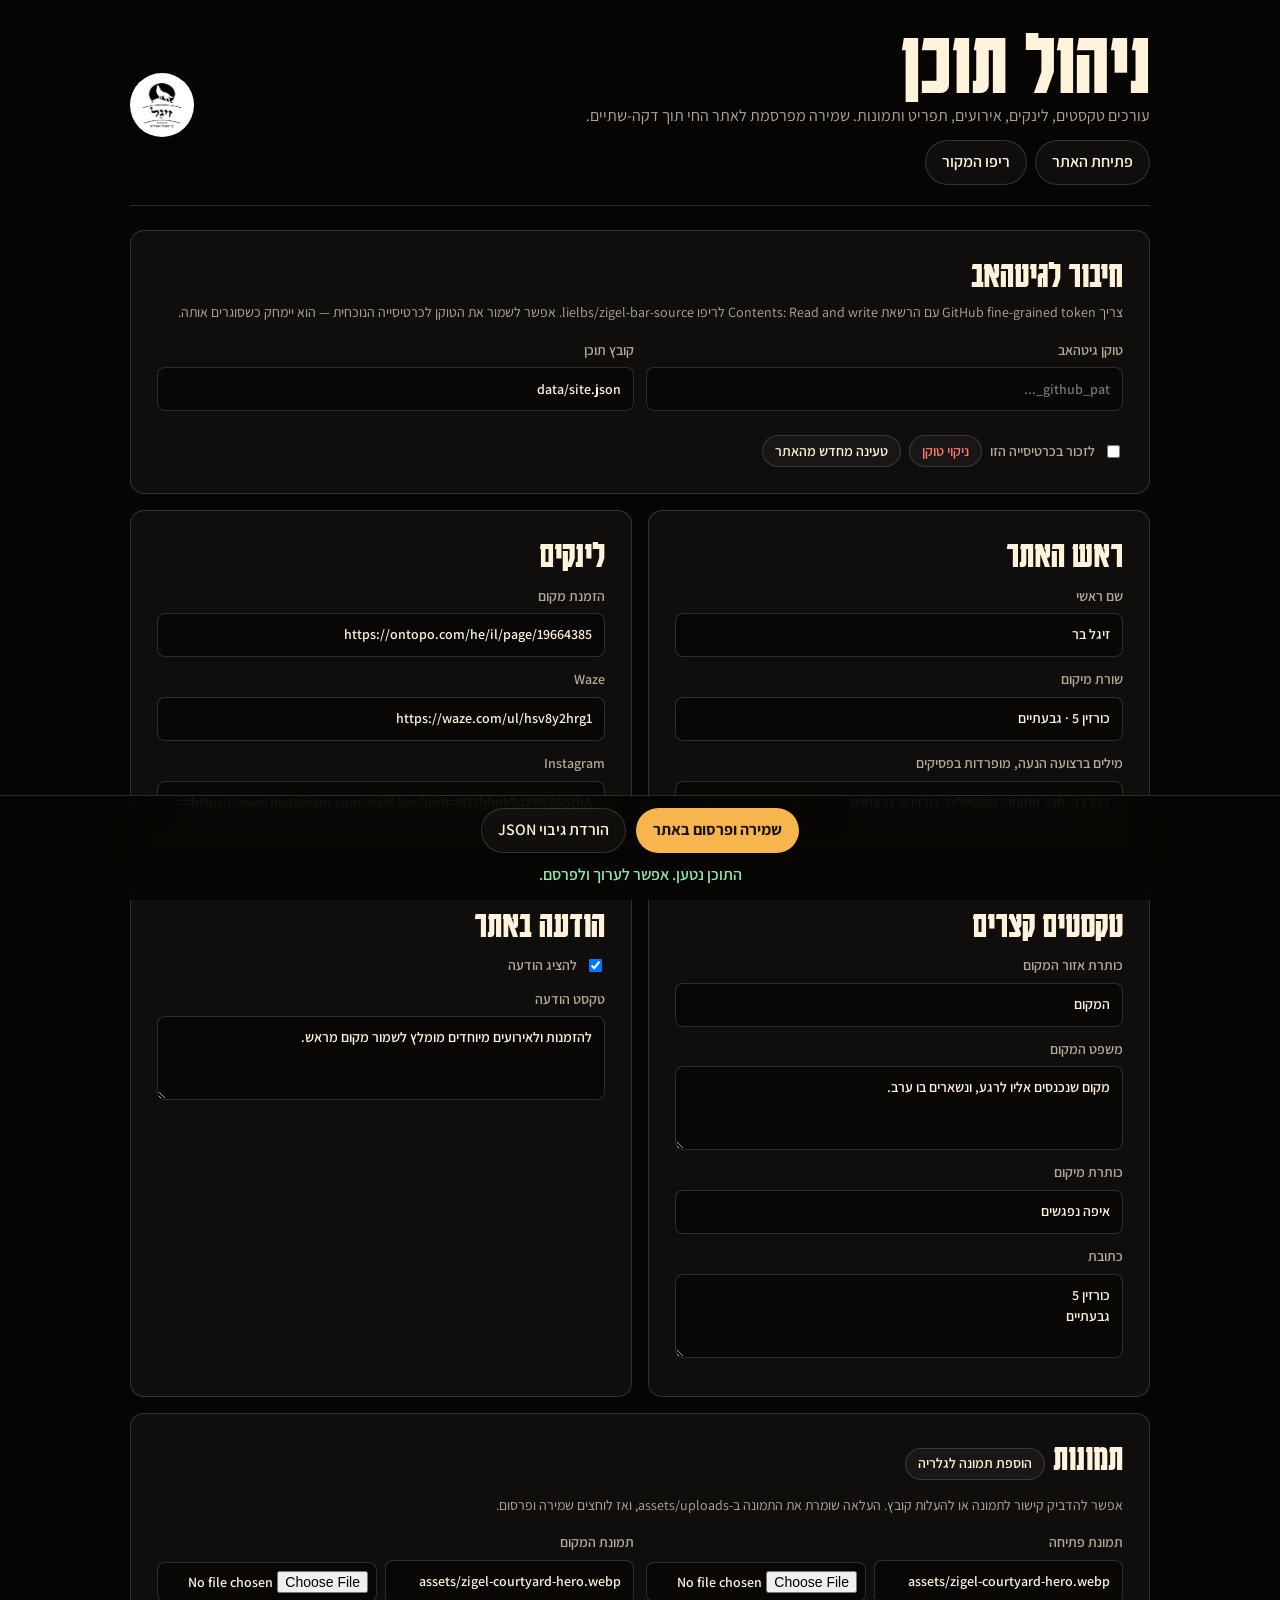
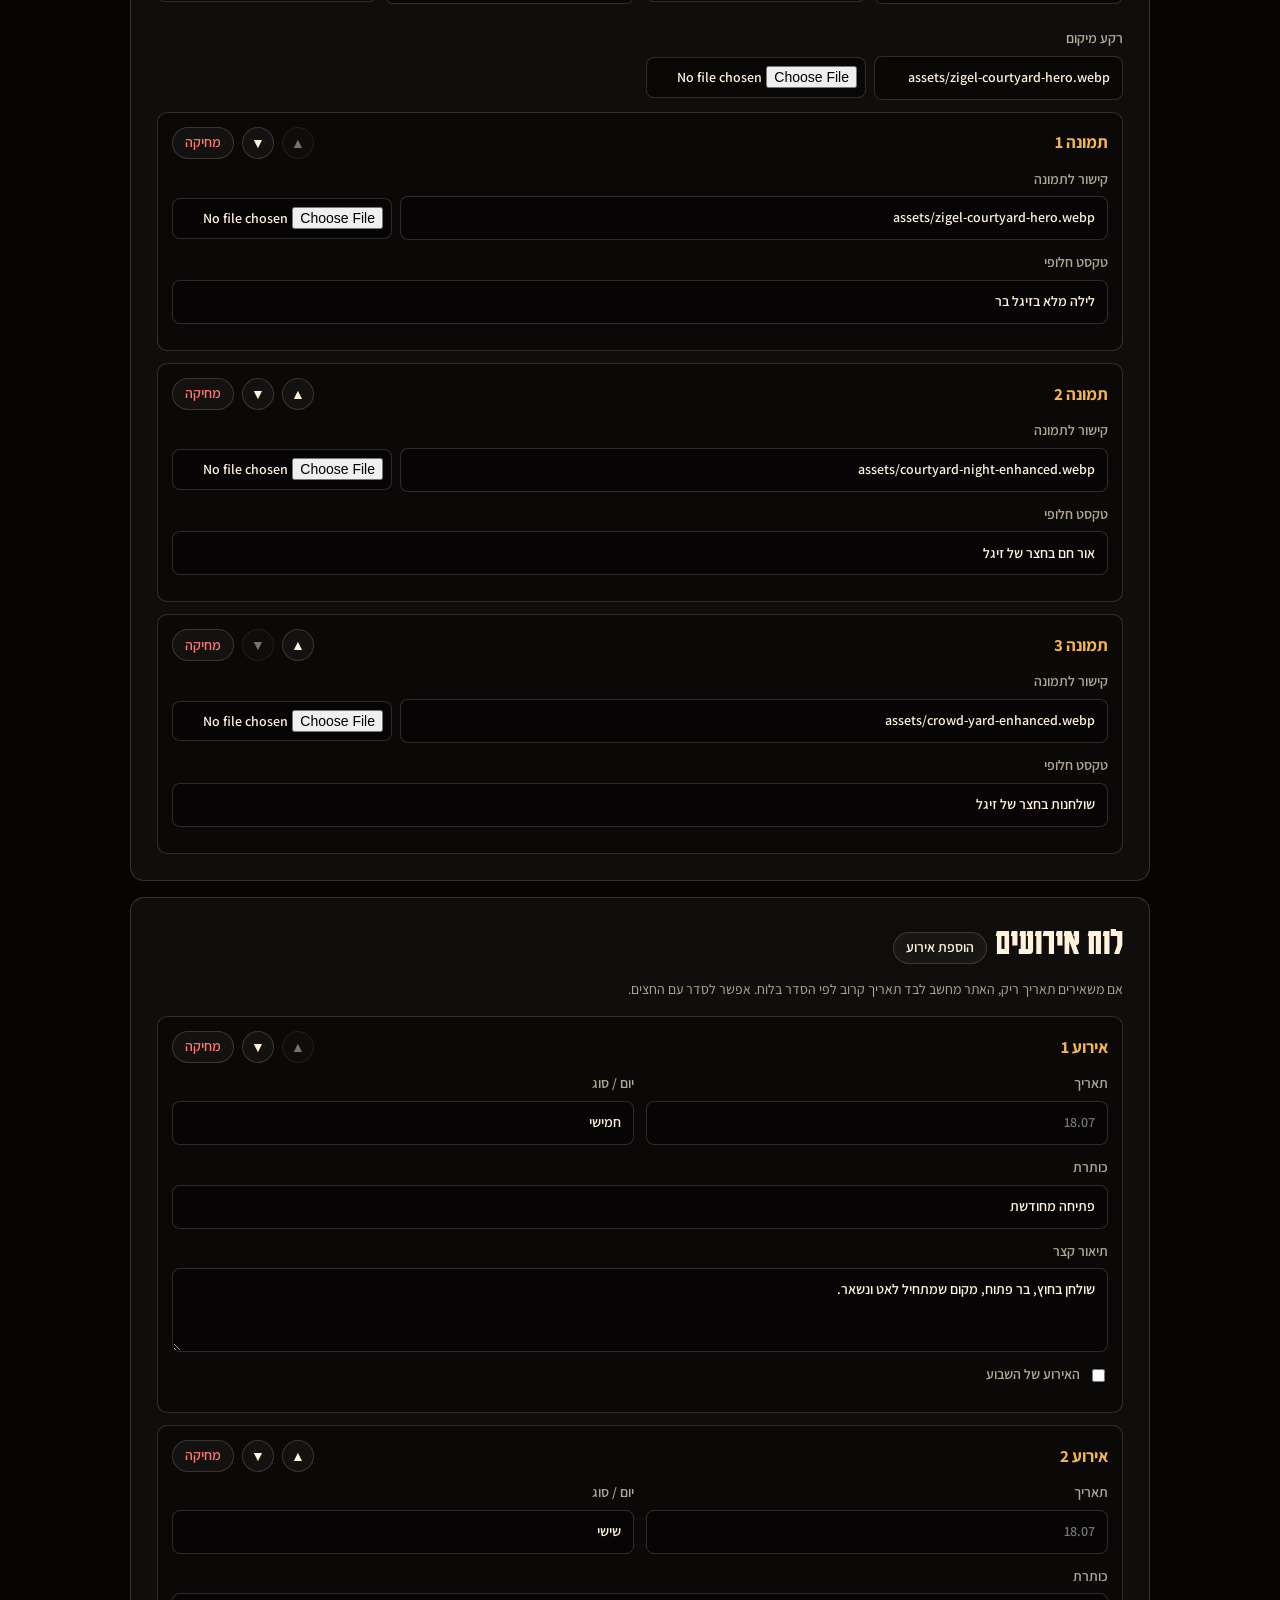
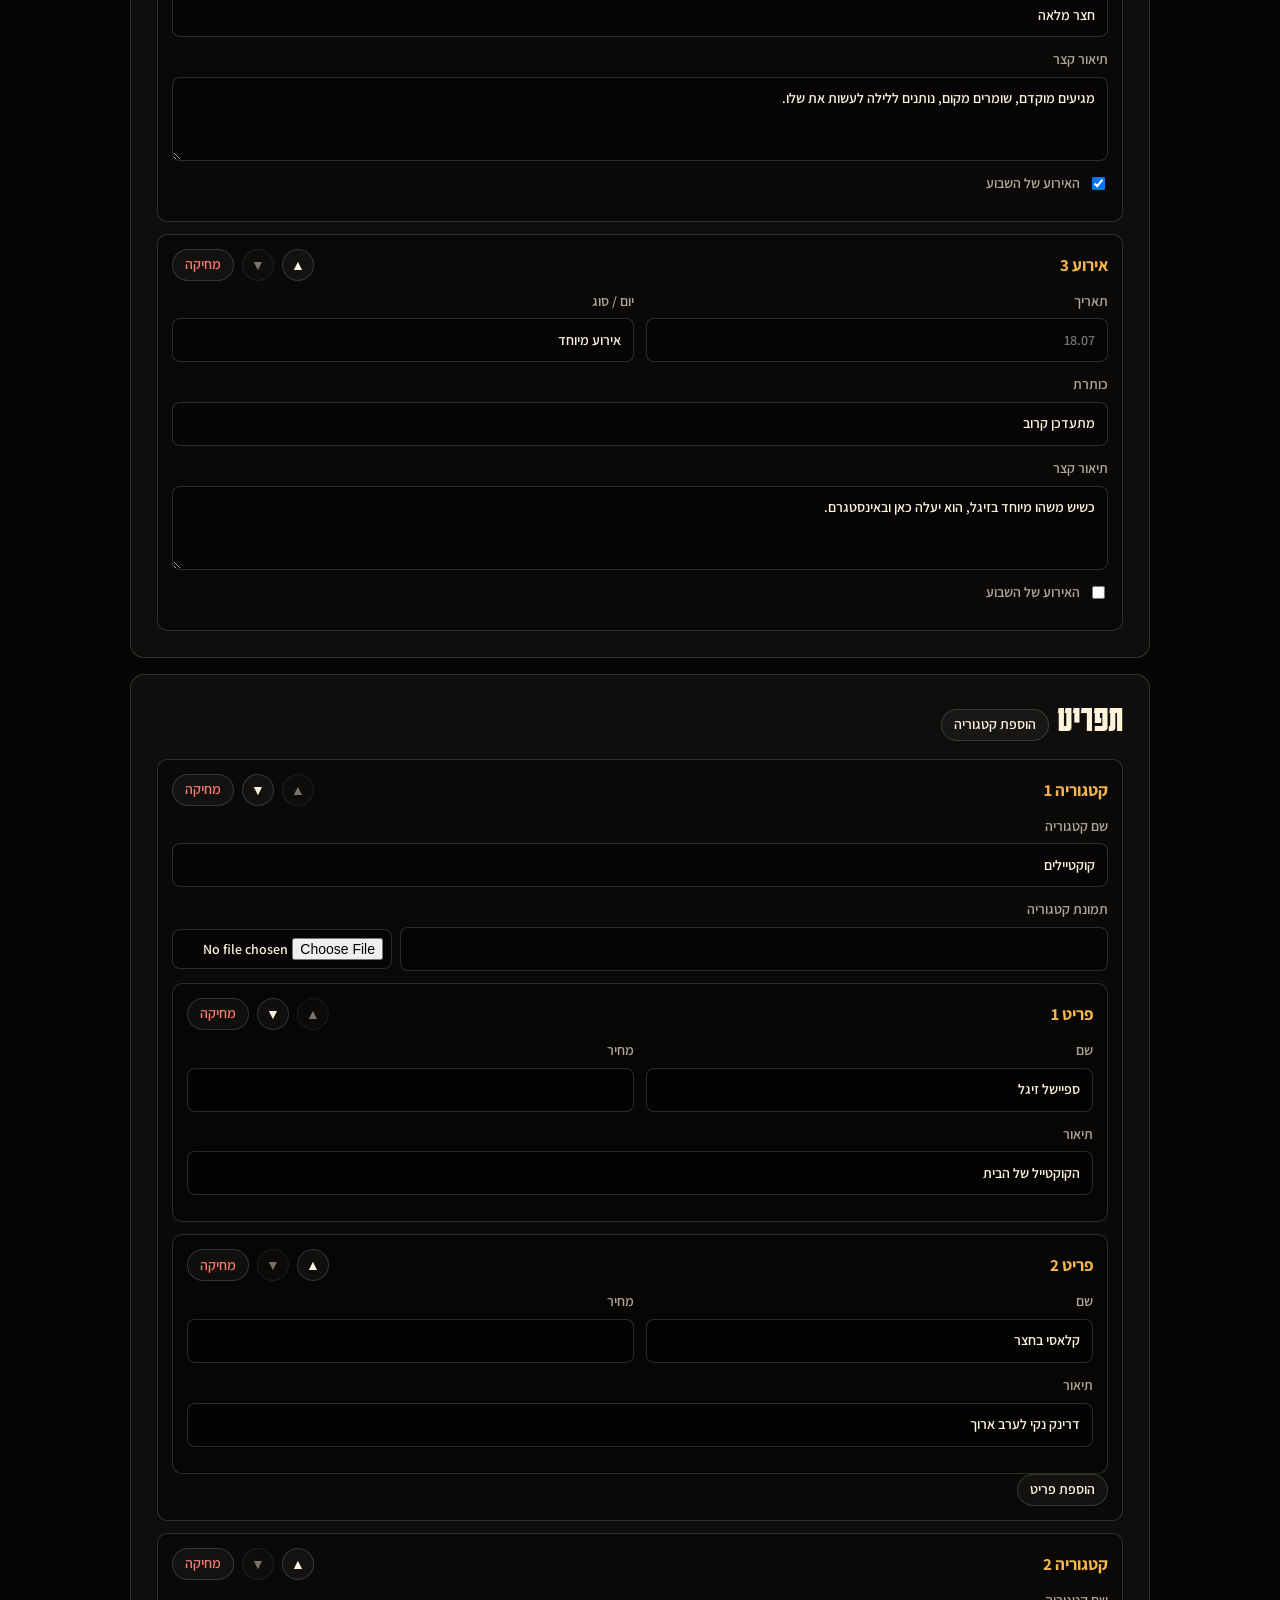
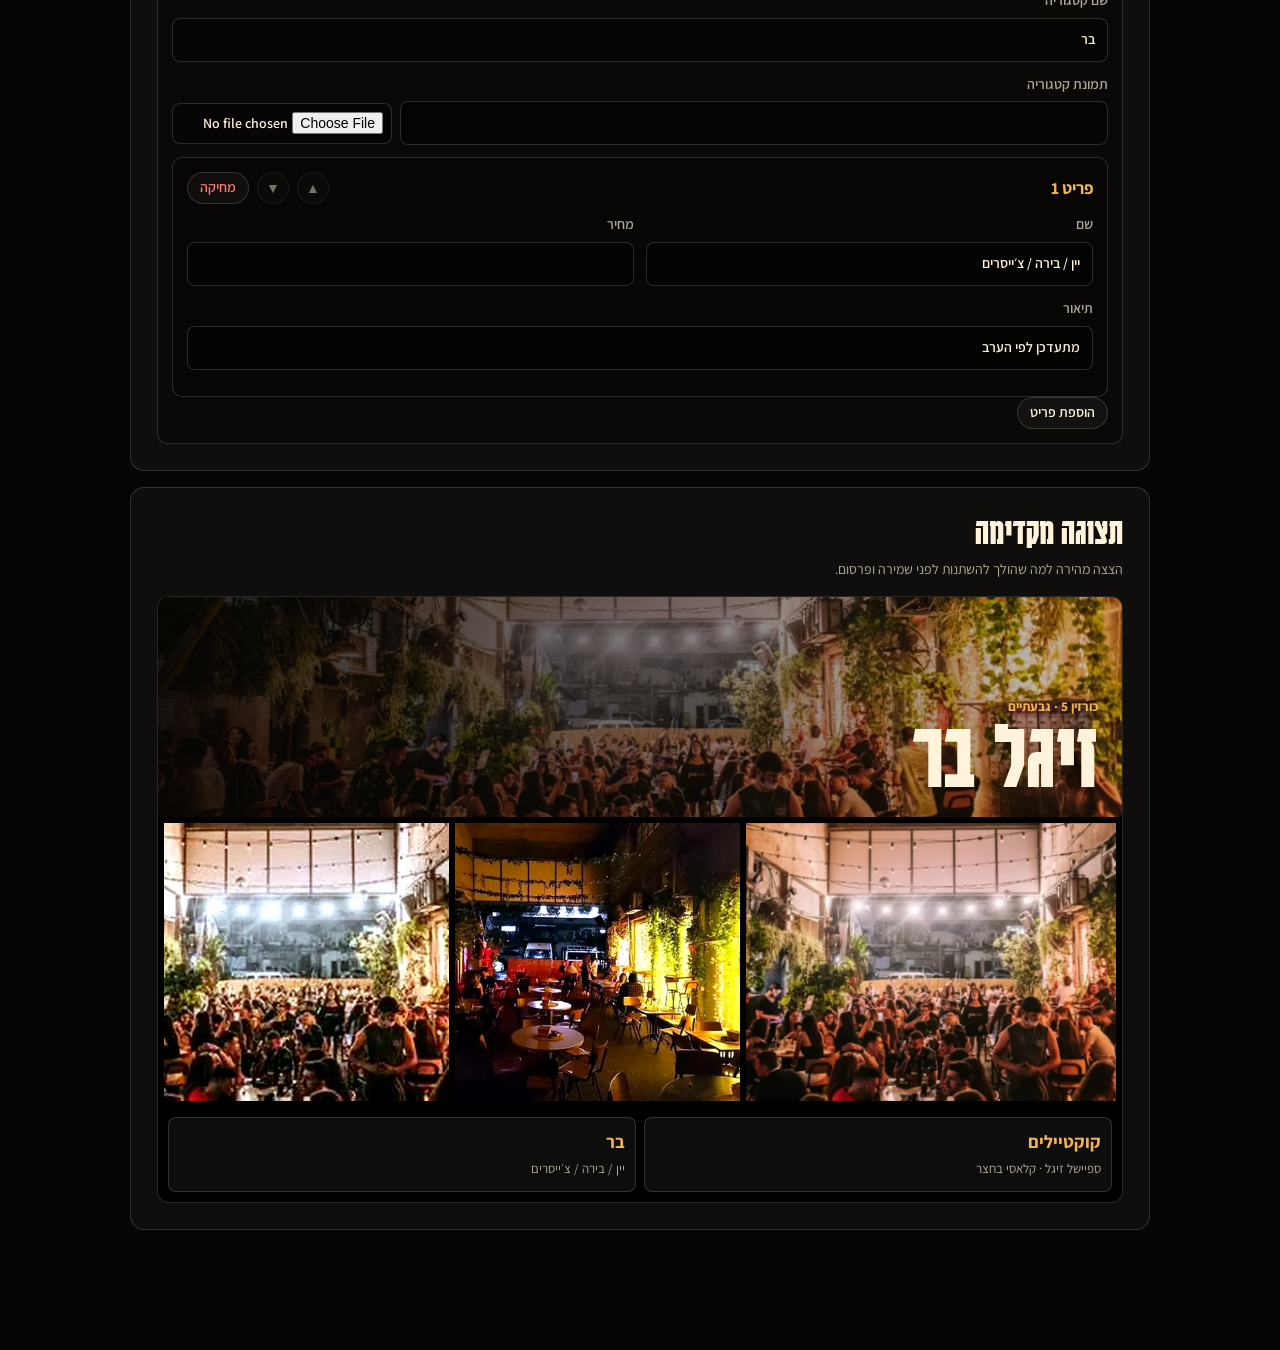
==== commit 42acc983: "Deploy source 2601007" ====
--- a/admin.html
+++ b/admin.html
@@ -1 +1 @@
-<!doctype html><html dir="rtl" lang="he"><head><meta charset="UTF-8"><meta content="width=device-width,initial-scale=1" name="viewport"><meta content="noindex" name="robots"><meta content="no-store, max-age=0" http-equiv="Cache-Control"><meta content="no-cache" http-equiv="Pragma"><title>ניהול תוכן | זיגל בר</title><link href="https://fonts.googleapis.com" rel="preconnect"><link href="https://fonts.gstatic.com" rel="preconnect" crossorigin><link href="https://fonts.googleapis.com/css2?family=Heebo:wght@500;700;800;900&family=Secular+One&display=swap" rel="stylesheet"><style>:root{--black:#050403;--panel:#120c08;--panel-soft:#1d130d;--cream:#fff1d6;--muted:rgba(255, 241, 214, .68);--gold:#f6b64d;--line:rgba(255, 241, 214, .18);--danger:#ff786d;--ok:#91e7a8}*{box-sizing:border-box}body{margin:0;background:radial-gradient(circle at 20% 10%,rgba(246,182,77,.16),transparent 30%),linear-gradient(180deg,#050403,#120b07 55%,#050403);color:var(--cream);font-family:Heebo,Arial,sans-serif}button,input,textarea{font:inherit}a{color:inherit}.wrap{margin:0 auto;max-width:1180px;padding:28px clamp(16px,4vw,44px) 80px}.hero{align-items:end;border-bottom:1px solid var(--line);display:flex;gap:24px;justify-content:space-between;margin-bottom:28px;padding-bottom:28px}.hero h1{font-family:"Secular One",Heebo,sans-serif;font-size:clamp(46px, 8vw, 112px);font-weight:400;line-height:.9;margin:0}.hero p{color:var(--muted);font-weight:800;margin:10px 0 0;max-width:680px}.hero img{background:#fff;border-radius:50%;height:76px;padding:7px;width:76px}.toolbar{display:flex;flex-wrap:wrap;gap:10px;margin:18px 0 0}.button,button{align-items:center;background:rgba(255,255,255,.06);border:1px solid var(--line);border-radius:999px;color:var(--cream);cursor:pointer;display:inline-flex;font-weight:900;justify-content:center;min-height:46px;padding:11px 18px;text-decoration:none;transition:background 160ms ease,color 160ms ease,transform 160ms ease}.button:hover,button:hover{background:var(--cream);color:var(--black);transform:translateY(-1px)}.primary{background:var(--gold);border-color:transparent;color:#120b04}.danger{color:var(--danger)}.grid{display:grid;gap:18px;grid-template-columns:1fr 1fr}.panel{background:linear-gradient(145deg,rgba(255,255,255,.08),rgba(255,255,255,.025));border:1px solid var(--line);padding:clamp(18px,3vw,28px)}.panel.wide{grid-column:1/-1}.panel h2{font-family:"Secular One",Heebo,sans-serif;font-size:34px;font-weight:400;line-height:1;margin:0 0 18px}.hint{color:var(--muted);font-size:14px;font-weight:700;line-height:1.7;margin:-6px 0 18px}label{color:var(--muted);display:grid;font-size:14px;font-weight:900;gap:7px;margin-bottom:14px}input,textarea{background:rgba(5,4,3,.72);border:1px solid rgba(255,241,214,.18);color:var(--cream);min-height:46px;outline:0;padding:12px 13px;width:100%}textarea{line-height:1.55;min-height:90px;resize:vertical}input:focus,textarea:focus{border-color:rgba(246,182,77,.72);box-shadow:0 0 0 3px rgba(246,182,77,.12)}.row{display:grid;gap:12px;grid-template-columns:1fr 1fr}.list{display:grid;gap:14px}.edit-card{background:rgba(5,4,3,.38);border:1px solid rgba(255,241,214,.12);padding:16px}.upload-line{align-items:end;display:grid;gap:10px;grid-template-columns:1fr auto}.upload-line input[type=file]{max-width:240px}.preview-card{background:#080604;border:1px solid var(--line);overflow:hidden}.preview-hero{background:linear-gradient(90deg,rgba(5,4,3,.88),rgba(5,4,3,.18)),var(--preview-hero, url("assets/zigel-courtyard-hero.png")) center/cover;display:grid;min-height:280px;align-content:end;padding:30px}.preview-hero small{color:var(--gold);font-weight:900}.preview-hero strong{display:block;font-family:"Secular One",Heebo,sans-serif;font-size:clamp(54px, 8vw, 110px);font-weight:400;line-height:.9}.preview-gallery{display:grid;gap:8px;grid-template-columns:1.3fr 1fr 1fr;padding:8px}.preview-gallery img{aspect-ratio:4/3;height:100%;object-fit:cover;width:100%}.preview-menu{display:grid;gap:10px;grid-template-columns:repeat(2,minmax(0,1fr));padding:14px}.preview-menu article{background:rgba(255,255,255,.06);border:1px solid rgba(255,241,214,.12);padding:12px}.preview-menu img{aspect-ratio:16/9;margin-bottom:10px;object-fit:cover;width:100%}.preview-menu strong{color:var(--gold);display:block;font-size:20px}.preview-menu span{color:var(--muted);font-size:13px;font-weight:800}.edit-card-head{align-items:center;display:flex;gap:10px;justify-content:space-between;margin-bottom:10px}.edit-card-head strong{color:var(--gold);font-size:18px}.mini{min-height:36px;padding:7px 12px}.check{align-items:center;display:flex;gap:8px;margin:0 0 14px}.check input{min-height:auto;width:auto}.status{color:var(--muted);font-weight:800;min-height:28px}.status.ok{color:var(--ok)}.status.err{color:var(--danger)}.sticky-save{backdrop-filter:blur(18px);background:rgba(5,4,3,.78);border-top:1px solid var(--line);bottom:0;display:flex;gap:10px;inset-inline:0;justify-content:center;padding:12px;position:fixed;z-index:10}@media (max-width:820px){.hero{align-items:start;flex-direction:column-reverse}.grid,.row{grid-template-columns:1fr}}</style></head><body><main class="wrap"><section class="hero"><div><h1>ניהול תוכן</h1><p>כאן עורכים רק את המילים, הלינקים, האירועים והתפריט של זיגל. העיצוב נשאר נעול כדי שהאתר ימשיך להיראות חד.</p><div class="toolbar"><a class="button" href="./" rel="noreferrer" target="_blank">פתיחת האתר</a> <a class="button" href="https://github.com/lielbs/zigel-bar-source" rel="noreferrer" target="_blank">ריפו המקור הפרטי</a></div></div><img alt="זיגל בר" src="assets/zigel-logo.png"></section><form class="grid" id="content-form"><section class="panel wide"><h2>חיבור לגיטהאב</h2><p class="hint">צריך GitHub fine-grained token עם הרשאת Contents: Read and write לריפו הפרטי lielbs/zigel-bar-source. הטוקן נשמר בזיכרון של החלון הנוכחי בלבד ולא נשמר בדפדפן.</p><div class="row"><label>טוקן גיטהאב <input type="password" id="token" autocomplete="off" placeholder="github_pat_..."></label> <label>קובץ תוכן <input disabled="disabled" value="data/site.json"></label></div><div class="toolbar"><button id="save-token" type="button">שימוש בטוקן בחלון הנוכחי</button> <button id="clear-token" type="button" class="danger">ניקוי טוקן</button> <button id="reload-content" type="button">טעינה מחדש</button></div></section><section class="panel"><h2>ראש האתר</h2><label>שם ראשי <input data-field="site.title"></label> <label>שורת מיקום <input data-field="site.eyebrow"></label> <label>תגיות בהירו, מופרדות בפסיקים <input data-field="heroTags"></label> <label>מילים ברצועה הנעה, מופרדות בפסיקים <input data-field="marquee" placeholder="זיגל בר, לילה, חצר, בית"></label></section><section class="panel"><h2>לינקים</h2><label>הזמנת מקום <input data-field="links.booking"></label> <label>Waze <input data-field="links.waze"></label> <label>Instagram <input data-field="links.instagram"></label></section><section class="panel"><h2>טקסטים קצרים</h2><label>כותרת אזור המקום <input data-field="site.introLabel"></label> <label>משפט המקום <textarea data-field="site.introTitle"></textarea></label> <label>כותרת מיקום <input data-field="site.locationLabel"></label> <label>כתובת <textarea data-field="site.locationTitle"></textarea></label></section><section class="panel"><h2>הודעה באתר</h2><label class="check"><input type="checkbox" id="notice-enabled"> להציג הודעה</label> <label>טקסט הודעה <textarea data-field="notice.text"></textarea></label></section><section class="panel wide"><div class="edit-card-head"><h2>תמונות ותצוגה מקדימה</h2><button id="add-gallery-image" type="button" class="mini">הוספת תמונה לגלריה</button></div><p class="hint">אפשר להדביק קישור לתמונה או להעלות קובץ. העלאה שומרת את התמונה ב-assets/uploads, ואז צריך ללחוץ שמירה ופרסום.</p><div class="row"><label>תמונת פתיחה <span class="upload-line"><input data-field="images.hero"><input type="file" accept="image/*" data-upload-target="images.hero"></span></label> <label>תמונת המקום <span class="upload-line"><input data-field="images.intro"><input type="file" accept="image/*" data-upload-target="images.intro"></span></label> <label>רקע מיקום <span class="upload-line"><input data-field="images.location"><input type="file" accept="image/*" data-upload-target="images.location"></span></label></div><div class="list" id="gallery-list"></div></section><section class="panel wide"><h2>תצוגה מקדימה</h2><p class="hint">הצצה מהירה למה שהולך להשתנות לפני שמירה ופרסום.</p><div class="preview-card" id="live-preview"><div class="preview-hero" id="preview-hero"><small id="preview-eyebrow"></small><strong id="preview-title"></strong></div><div class="preview-gallery" id="preview-gallery"></div><div class="preview-menu" id="preview-menu"></div></div></section><section class="panel wide"><div class="edit-card-head"><h2>לוח אירועים</h2><button id="add-event" type="button" class="mini">הוספת אירוע</button></div><p class="hint">אם משאירים תאריך ריק, האתר מחשב לבד תאריך קרוב לפי הסדר בלוח.</p><div class="list" id="events-list"></div></section><section class="panel wide"><div class="edit-card-head"><h2>תפריט</h2><button id="add-menu-section" type="button" class="mini">הוספת קטגוריה</button></div><div class="list" id="menu-list"></div></section></form><p class="status" aria-live="polite" id="status" role="status"></p></main><div class="sticky-save"><button id="save-github" type="button" class="primary">שמירה ופרסום באתר</button> <button id="download-json" type="button">הורדת גיבוי JSON</button></div><script>const OWNER="lielbs",REPO="zigel-bar-source",BRANCH="main",CONTENT_PATH="data/site.json",API_URL=`https://api.github.com/repos/${OWNER}/${REPO}/contents/${CONTENT_PATH}`,tokenInput=document.querySelector("#token"),statusTarget=document.querySelector("#status");let content=null,isSaving=!1;const emptyEvent=()=>({date:"",day:"",title:"",description:"",featured:!1}),emptyMenuSection=()=>({category:"",image:"",items:[{name:"",description:"",price:""}]}),emptyGalleryImage=()=>({src:"",alt:""}),setStatus=(e,t="")=>{statusTarget.textContent=e,statusTarget.className=`status ${t}`},escapeHtml=(e="")=>String(e).replace(/&/g,"&amp;").replace(/</g,"&lt;").replace(/>/g,"&gt;").replace(/"/g,"&quot;").replace(/'/g,"&#039;"),escapeAttr=escapeHtml,getByPath=(e,t)=>t.split(".").reduce((e,t)=>e?.[t],e),setByPath=(e,t,a)=>{const n=t.split("."),r=n.pop();n.reduce((e,t)=>e[t],e)[r]=a},authHeaders=()=>{const e=tokenInput.value.trim();return e?{Authorization:`Bearer ${e}`}:{}},loadLocalContent=async()=>{const e=await fetch(`data/site.json?v=${Date.now()}`,{cache:"no-store"});if(!e.ok)throw new Error("לא הצלחתי לטעון את קובץ התוכן");return e.json()},LIST_FIELDS=["heroTags","marquee"],fillBasicFields=()=>{document.querySelectorAll("[data-field]").forEach(e=>{const t=e.dataset.field,a=LIST_FIELDS.includes(t)?(content[t]||[]).join(", "):getByPath(content,t);e.value=a??""}),document.querySelector("#notice-enabled").checked=Boolean(content.notice?.enabled)},readBasicFields=()=>{document.querySelectorAll("[data-field]").forEach(e=>{const t=e.dataset.field;LIST_FIELDS.includes(t)?content[t]=e.value.split(",").map(e=>e.trim()).filter(Boolean):setByPath(content,t,e.value.trim())}),content.notice.enabled=document.querySelector("#notice-enabled").checked},eventTemplate=(e,t)=>`\n        <article class="edit-card" data-event-index="${t}">\n          <div class="edit-card-head"><strong>אירוע ${t+1}</strong><button type="button" class="mini danger" data-remove-event="${t}">מחיקה</button></div>\n          <div class="row">\n            <label>תאריך <input data-event-field="date" value="${escapeAttr(e.date)}" placeholder="18.07" /></label>\n            <label>יום / סוג <input data-event-field="day" value="${escapeAttr(e.day)}" placeholder="חמישי" /></label>\n          </div>\n          <label>כותרת <input data-event-field="title" value="${escapeAttr(e.title)}" /></label>\n          <label>תיאור קצר <textarea data-event-field="description">${escapeHtml(e.description)}</textarea></label>\n          <label class="check"><input type="checkbox" data-event-field="featured" ${e.featured?"checked":""} /> אירוע מודגש</label>\n        </article>`,menuTemplate=(e,t)=>`\n        <article class="edit-card" data-menu-index="${t}">\n          <div class="edit-card-head"><strong>קטגוריה ${t+1}</strong><button type="button" class="mini danger" data-remove-menu-section="${t}">מחיקה</button></div>\n          <label>שם קטגוריה <input data-menu-field="category" value="${escapeAttr(e.category)}" /></label>\n          <label>תמונת קטגוריה\n            <span class="upload-line"><input data-menu-field="image" value="${escapeAttr(e.image)}" /><input type="file" accept="image/*" data-upload-menu="${t}" /></span>\n          </label>\n          <div class="list">\n            ${(e.items||[]).map((e,a)=>`\n              <div class="edit-card" data-menu-item-index="${a}">\n                <div class="edit-card-head"><strong>פריט ${a+1}</strong><button type="button" class="mini danger" data-remove-menu-item="${t}:${a}">מחיקה</button></div>\n                <div class="row">\n                  <label>שם <input data-menu-item-field="name" value="${escapeAttr(e.name)}" /></label>\n                  <label>מחיר <input data-menu-item-field="price" value="${escapeAttr(e.price)}" /></label>\n                </div>\n                <label>תיאור <input data-menu-item-field="description" value="${escapeAttr(e.description)}" /></label>\n              </div>`).join("")}\n          </div>\n          <button type="button" class="mini" data-add-menu-item="${t}">הוספת פריט</button>\n        </article>`,renderEvents=()=>{document.querySelector("#events-list").innerHTML=(content.events||[]).map(eventTemplate).join("")},renderMenu=()=>{document.querySelector("#menu-list").innerHTML=(content.menu||[]).map(menuTemplate).join("")},galleryTemplate=(e,t)=>`\n        <article class="edit-card" data-gallery-index="${t}">\n          <div class="edit-card-head"><strong>תמונה ${t+1}</strong><button type="button" class="mini danger" data-remove-gallery-image="${t}">מחיקה</button></div>\n          <label>קישור לתמונה\n            <span class="upload-line"><input data-gallery-field="src" value="${escapeAttr(e.src)}" /><input type="file" accept="image/*" data-upload-gallery="${t}" /></span>\n          </label>\n          <label>טקסט חלופי <input data-gallery-field="alt" value="${escapeAttr(e.alt)}" /></label>\n        </article>`,renderGalleryList=()=>{document.querySelector("#gallery-list").innerHTML=(content.images?.gallery||[]).map(galleryTemplate).join("")},collectGalleryImages=()=>{content.images||={},content.images.gallery=Array.from(document.querySelectorAll("[data-gallery-index]")).map(e=>{const t=emptyGalleryImage();return e.querySelectorAll("[data-gallery-field]").forEach(e=>{t[e.dataset.galleryField]=e.value.trim()}),t}).filter(e=>e.src||e.alt)},renderPreview=()=>{if(!content)return;readBasicFields(),collectEventsAndMenu(),collectGalleryImages();const e=content.images?.hero||"assets/zigel-courtyard-hero.png";document.querySelector("#preview-hero").style.setProperty("--preview-hero",`url("${e}")`),document.querySelector("#preview-eyebrow").textContent=content.site?.eyebrow||"",document.querySelector("#preview-title").textContent=content.site?.title||"",document.querySelector("#preview-gallery").innerHTML=(content.images?.gallery||[]).filter(e=>e.src).slice(0,3).map(e=>`<img src="${escapeAttr(e.src)}" alt="${escapeAttr(e.alt||"")}" />`).join(""),document.querySelector("#preview-menu").innerHTML=(content.menu||[]).slice(0,2).map(e=>`\n          <article>\n            ${e.image?`<img src="${escapeAttr(e.image)}" alt="${escapeAttr(e.category||"")}" />`:""}\n            <strong>${escapeHtml(e.category||"תפריט")}</strong>\n            <span>${(e.items||[]).map(e=>e.name).filter(Boolean).slice(0,3).join(" · ")}</span>\n          </article>`).join("")},collectEventsAndMenu=()=>{content.events=Array.from(document.querySelectorAll("[data-event-index]")).map(e=>{const t=emptyEvent();return e.querySelectorAll("[data-event-field]").forEach(e=>{t[e.dataset.eventField]="checkbox"===e.type?e.checked:e.value.trim()}),t}),content.menu=Array.from(document.querySelectorAll("[data-menu-index]")).map(e=>{const t={category:e.querySelector("[data-menu-field='category']").value.trim(),image:e.querySelector("[data-menu-field='image']")?.value.trim()||"",items:[]};return t.items=Array.from(e.querySelectorAll("[data-menu-item-index]")).map(e=>{const t={name:"",description:"",price:""};return e.querySelectorAll("[data-menu-item-field]").forEach(e=>{t[e.dataset.menuItemField]=e.value.trim()}),t}),t})},hydrate=async()=>{setStatus("טוען תוכן..."),tokenInput.value="",content=await loadLocalContent(),content.notice||={enabled:!1,text:""},content.events||=[],content.menu||=[],content.images||={},content.images.gallery||=[],fillBasicFields(),renderEvents(),renderMenu(),renderGalleryList(),renderPreview(),setStatus("התוכן נטען. אפשר לערוך ולשמור.","ok")},githubHeaders=()=>({Accept:"application/vnd.github+json","X-GitHub-Api-Version":"2022-11-28",...authHeaders()}),getRemoteSha=async()=>{const e=await fetch(`${API_URL}?ref=main&t=${Date.now()}`,{headers:githubHeaders(),cache:"no-store"});if(!e.ok)throw new Error("לא הצלחתי לקרוא את ה-SHA מגיטהאב. בדוק שהטוקן נכון ויש הרשאות.");return(await e.json()).sha},parseGithubError=async e=>{try{const t=await e.json();return t.message||JSON.stringify(t)}catch{return await e.text()}},putContent=async(e,t)=>fetch(API_URL,{method:"PUT",headers:{"Content-Type":"application/json",...githubHeaders()},body:JSON.stringify({message:"Update Zigel Bar site content",content:t,sha:e,branch:"main"})}),fileToBase64=e=>new Promise((t,a)=>{const n=new FileReader;n.onload=()=>t(String(n.result).split(",")[1]),n.onerror=a,n.readAsDataURL(e)}),uploadImageAsset=async e=>{if(!tokenInput.value.trim())throw new Error("צריך לשמור טוקן לפני העלאת תמונה.");if(!e.type.startsWith("image/"))throw new Error("אפשר להעלות רק קובצי תמונה.");if(e.size>6291456)throw new Error("התמונה גדולה מדי. עד 6MB.");const t=(e.name.split(".").pop()||"jpg").toLowerCase().replace(/[^a-z0-9]/g,"")||"jpg",a=`zigel-${Date.now()}-${Math.random().toString(36).slice(2,8)}.${t}`,n=`assets/uploads/${a}`,r=await fetch(`https://api.github.com/repos/${OWNER}/${REPO}/contents/${n}`,{method:"PUT",headers:{"Content-Type":"application/json",...githubHeaders()},body:JSON.stringify({message:`Upload ${a}`,content:await fileToBase64(e),branch:"main"})});if(!r.ok)throw new Error(`העלאת תמונה נכשלה: ${await parseGithubError(r)}`);return n},saveToGithub=async()=>{if(!isSaving){isSaving=!0;try{readBasicFields(),collectEventsAndMenu(),collectGalleryImages();const e=JSON.stringify(content,null,2),t=btoa(unescape(encodeURIComponent(e)));for(let e=1;e<=5;e+=1){setStatus(1===e?"שומר לגיטהאב...":`הקובץ התעדכן בגיטהאב. ניסיון ${e}/5 עם גרסה עדכנית...`);const a=await getRemoteSha(),n=await putContent(a,t);if(n.ok)return void setStatus("נשמר ופורסם. GitHub Pages יתעדכן תוך דקה-שתיים.","ok");const r=await parseGithubError(n);if(!(409===n.status&&e<5))throw new Error(`שמירה נכשלה: ${r}`);await new Promise(t=>setTimeout(t,500*e))}}finally{isSaving=!1}}};document.querySelector("#save-token").addEventListener("click",()=>{setStatus(tokenInput.value.trim()?"הטוקן פעיל בחלון הנוכחי בלבד.":"לא הוזן טוקן.",tokenInput.value.trim()?"ok":"err")}),document.querySelector("#clear-token").addEventListener("click",()=>{tokenInput.value="",setStatus("הטוקן נוקה מהחלון.")}),document.querySelector("#reload-content").addEventListener("click",()=>hydrate().catch(e=>setStatus(e.message,"err"))),document.querySelector("#content-form").addEventListener("input",()=>renderPreview()),document.querySelector("#content-form").addEventListener("change",async e=>{const t=e.target.files?.[0];if(t)try{setStatus("מעלה תמונה לגיטהאב...");const a=await uploadImageAsset(t);if(e.target.dataset.uploadTarget&&(document.querySelector(`[data-field="${e.target.dataset.uploadTarget}"]`).value=a),e.target.dataset.uploadGallery){document.querySelector(`[data-gallery-index="${e.target.dataset.uploadGallery}"]`).querySelector('[data-gallery-field="src"]').value=a}if(e.target.dataset.uploadMenu){document.querySelector(`[data-menu-index="${e.target.dataset.uploadMenu}"]`).querySelector('[data-menu-field="image"]').value=a}renderPreview(),setStatus("התמונה עלתה. עכשיו צריך ללחוץ שמירה ופרסום כדי לחבר אותה לאתר.","ok")}catch(e){setStatus(e.message,"err")}finally{e.target.value=""}}),document.querySelector("#add-event").addEventListener("click",()=>{content.events.push(emptyEvent()),renderEvents(),renderPreview()}),document.querySelector("#add-menu-section").addEventListener("click",()=>{content.menu.push(emptyMenuSection()),renderMenu(),renderPreview()}),document.querySelector("#events-list").addEventListener("click",e=>{const t=e.target.dataset.removeEvent;void 0!==t&&(content.events.splice(Number(t),1),renderEvents(),renderPreview())}),document.querySelector("#add-gallery-image").addEventListener("click",()=>{content.images.gallery.push(emptyGalleryImage()),renderGalleryList(),renderPreview()}),document.querySelector("#gallery-list").addEventListener("click",e=>{const t=e.target.dataset.removeGalleryImage;void 0!==t&&(content.images.gallery.splice(Number(t),1),renderGalleryList(),renderPreview())}),document.querySelector("#menu-list").addEventListener("click",e=>{const t=e.target.dataset.removeMenuSection,a=e.target.dataset.addMenuItem,n=e.target.dataset.removeMenuItem;if(void 0!==t&&(content.menu.splice(Number(t),1),renderMenu(),renderPreview()),void 0!==a&&(content.menu[Number(a)].items.push({name:"",description:"",price:""}),renderMenu(),renderPreview()),void 0!==n){const[e,t]=n.split(":").map(Number);content.menu[e].items.splice(t,1),renderMenu()}});const saveButton=document.querySelector("#save-github");saveButton.addEventListener("click",async()=>{saveButton.disabled=!0;try{await saveToGithub()}catch(e){isSaving=!1,setStatus(e.message,"err")}finally{saveButton.disabled=!1}}),document.querySelector("#download-json").addEventListener("click",()=>{readBasicFields(),collectEventsAndMenu();const e=new Blob([JSON.stringify(content,null,2)],{type:"application/json"}),t=URL.createObjectURL(e),a=document.createElement("a");a.href=t,a.download="zigel-site-content.json",a.click(),URL.revokeObjectURL(t)}),hydrate().catch(e=>setStatus(e.message,"err"))</script></body></html>+<!doctype html><html dir="rtl" lang="he"><head><meta charset="UTF-8"><meta content="width=device-width,initial-scale=1" name="viewport"><meta content="noindex" name="robots"><meta content="no-store, max-age=0" http-equiv="Cache-Control"><meta content="no-cache" http-equiv="Pragma"><title>ניהול תוכן | זיגל בר</title><link href="https://fonts.googleapis.com" rel="preconnect"><link href="https://fonts.gstatic.com" rel="preconnect" crossorigin><link href="https://fonts.googleapis.com/css2?family=Karantina:wght@700&family=Assistant:wght@400;600;700&display=swap" rel="stylesheet"><style>:root{--black:#070503;--panel:rgba(255, 255, 255, .04);--cream:#fff3dc;--muted:rgba(255, 243, 220, .68);--gold:#f6b64d;--line:rgba(255, 243, 220, .16);--danger:#ff786d;--ok:#91e7a8}*{box-sizing:border-box}body{margin:0;background:var(--black);color:var(--cream);font-family:Assistant,Heebo,Arial,sans-serif;font-size:16px;line-height:1.55}button,input,select,textarea{font:inherit}a{color:inherit}.wrap{margin:0 auto;max-width:1100px;padding:24px clamp(16px,4vw,40px) 120px}.head{align-items:center;border-bottom:1px solid var(--line);display:flex;gap:18px;justify-content:space-between;margin-bottom:24px;padding-bottom:20px}.head h1{font-family:Karantina,sans-serif;font-size:clamp(52px, 8vw, 92px);font-weight:700;line-height:.8;margin:0}.head p{color:var(--muted);margin:6px 0 0}.head img{background:#fff;border-radius:50%;height:64px;padding:6px;width:64px}.head-links{display:flex;gap:8px;margin-top:12px}.button,button{align-items:center;background:var(--panel);border:1px solid var(--line);border-radius:999px;color:var(--cream);cursor:pointer;display:inline-flex;font-weight:600;justify-content:center;min-height:42px;padding:9px 16px;text-decoration:none;transition:background 150ms ease,color 150ms ease}.button:hover,button:hover{background:var(--cream);color:var(--black)}.primary{background:var(--gold);border-color:transparent;color:#1a1104;font-weight:700}.primary:hover{background:#ffd483;color:#1a1104}.danger{color:var(--danger)}.mini{min-height:32px;padding:4px 12px;font-size:14px}.icon{min-height:32px;min-width:32px;padding:4px 8px;font-size:14px;line-height:1}button:disabled{cursor:not-allowed;opacity:.45}button:disabled:hover{background:var(--panel);color:var(--cream)}.grid{display:grid;gap:16px;grid-template-columns:1fr 1fr}.panel{background:var(--panel);border:1px solid var(--line);border-radius:14px;padding:clamp(18px,3vw,26px)}.panel.wide{grid-column:1/-1}.panel h2{font-family:Karantina,sans-serif;font-size:38px;font-weight:700;line-height:.9;margin:0 0 14px}.hint{color:var(--muted);font-size:14px;line-height:1.6;margin:-4px 0 16px}label{color:var(--muted);display:grid;font-size:14px;font-weight:600;gap:6px;margin-bottom:12px}input,textarea{background:rgba(0,0,0,.45);border:1px solid var(--line);border-radius:8px;color:var(--cream);min-height:44px;outline:0;padding:10px 12px;width:100%}textarea{line-height:1.55;min-height:84px;resize:vertical}input:focus,textarea:focus{border-color:rgba(246,182,77,.72);box-shadow:0 0 0 3px rgba(246,182,77,.12)}.row{display:grid;gap:12px;grid-template-columns:1fr 1fr}.list{display:grid;gap:12px}.edit-card{background:rgba(0,0,0,.3);border:1px solid var(--line);border-radius:10px;padding:14px}.edit-card-head{align-items:center;display:flex;gap:8px;margin-bottom:10px}.edit-card-head strong{color:var(--gold);font-size:17px;margin-inline-end:auto}.upload-line{align-items:center;display:grid;gap:8px;grid-template-columns:1fr auto}.upload-line input[type=file]{max-width:220px;min-height:auto;padding:8px}.check{align-items:center;display:flex;gap:8px;margin:0 0 12px}.check input{min-height:auto;width:auto}.preview-card{background:#000;border:1px solid var(--line);border-radius:12px;overflow:hidden}.preview-hero{background:linear-gradient(90deg,rgba(7,5,3,.88),rgba(7,5,3,.2)),var(--preview-hero,none) center/cover;align-content:end;display:grid;min-height:220px;padding:24px}.preview-hero small{color:var(--gold);font-weight:700}.preview-hero strong{display:block;font-family:Karantina,sans-serif;font-size:clamp(56px, 8vw, 96px);font-weight:700;line-height:.8}.preview-gallery{display:grid;gap:6px;grid-template-columns:1.3fr 1fr 1fr;padding:6px}.preview-gallery img{aspect-ratio:4/3;height:100%;object-fit:cover;width:100%}.preview-menu{display:grid;gap:8px;grid-template-columns:repeat(2,minmax(0,1fr));padding:10px}.preview-menu article{background:rgba(255,255,255,.05);border:1px solid var(--line);border-radius:8px;padding:10px}.preview-menu img{aspect-ratio:16/9;border-radius:6px;margin-bottom:8px;object-fit:cover;width:100%}.preview-menu strong{color:var(--gold);display:block;font-size:18px}.preview-menu span{color:var(--muted);font-size:13px}.sticky-save{align-items:center;backdrop-filter:blur(14px);background:rgba(7,5,3,.85);border-top:1px solid var(--line);bottom:0;display:flex;flex-wrap:wrap;gap:10px;inset-inline:0;justify-content:center;padding:12px 16px;position:fixed;z-index:10}.status{color:var(--muted);flex-basis:100%;font-weight:600;margin:0;min-height:0;text-align:center}.status.ok{color:var(--ok)}.status.err{color:var(--danger)}.dirty-flag{background:rgba(246,182,77,.14);border:1px solid rgba(246,182,77,.4);border-radius:999px;color:var(--gold);display:none;font-size:13px;font-weight:700;padding:4px 12px}body.is-dirty .dirty-flag{display:inline-block}@media (max-width:820px){.head{align-items:start;flex-direction:column-reverse}.grid,.row{grid-template-columns:1fr}.upload-line{grid-template-columns:1fr}.upload-line input[type=file]{max-width:none}}</style></head><body><main class="wrap"><section class="head"><div><h1>ניהול תוכן</h1><p>עורכים טקסטים, לינקים, אירועים, תפריט ותמונות. שמירה מפרסמת לאתר החי תוך דקה-שתיים.</p><div class="head-links"><a class="button" href="./" rel="noreferrer" target="_blank">פתיחת האתר</a> <a class="button" href="https://github.com/lielbs/zigel-bar-source" rel="noreferrer" target="_blank">ריפו המקור</a></div></div><img alt="זיגל בר" src="assets/zigel-logo.png"></section><form class="grid" id="content-form"><section class="panel wide"><h2>חיבור לגיטהאב</h2><p class="hint">צריך GitHub fine-grained token עם הרשאת Contents: Read and write לריפו lielbs/zigel-bar-source. אפשר לשמור את הטוקן לכרטיסייה הנוכחית — הוא יימחק כשסוגרים אותה.</p><div class="row"><label>טוקן גיטהאב <input type="password" id="token" autocomplete="off" placeholder="github_pat_..."></label> <label>קובץ תוכן <input disabled="disabled" value="data/site.json"></label></div><div class="head-links"><label class="check" style="margin:0"><input type="checkbox" id="remember-token"> לזכור בכרטיסייה הזו</label> <button id="clear-token" type="button" class="mini danger">ניקוי טוקן</button> <button id="reload-content" type="button" class="mini">טעינה מחדש מהאתר</button></div></section><section class="panel"><h2>ראש האתר</h2><label>שם ראשי <input data-field="site.title"></label> <label>שורת מיקום <input data-field="site.eyebrow"></label> <label>מילים ברצועה הנעה, מופרדות בפסיקים <input data-field="marquee" placeholder="זיגל בר, חצר פתוחה, קוקטיילים"></label></section><section class="panel"><h2>לינקים</h2><label>הזמנת מקום <input data-field="links.booking"></label> <label>Waze <input data-field="links.waze"></label> <label>Instagram <input data-field="links.instagram"></label></section><section class="panel"><h2>טקסטים קצרים</h2><label>כותרת אזור המקום <input data-field="site.introLabel"></label> <label>משפט המקום <textarea data-field="site.introTitle"></textarea></label> <label>כותרת מיקום <input data-field="site.locationLabel"></label> <label>כתובת <textarea data-field="site.locationTitle"></textarea></label></section><section class="panel"><h2>הודעה באתר</h2><label class="check"><input type="checkbox" id="notice-enabled"> להציג הודעה</label> <label>טקסט הודעה <textarea data-field="notice.text"></textarea></label></section><section class="panel wide"><div class="edit-card-head"><h2>תמונות</h2><button id="add-gallery-image" type="button" class="mini">הוספת תמונה לגלריה</button></div><p class="hint">אפשר להדביק קישור לתמונה או להעלות קובץ. העלאה שומרת את התמונה ב-assets/uploads, ואז לוחצים שמירה ופרסום.</p><div class="row"><label>תמונת פתיחה <span class="upload-line"><input data-field="images.hero"><input type="file" accept="image/*" data-upload-target="images.hero"></span></label> <label>תמונת המקום <span class="upload-line"><input data-field="images.intro"><input type="file" accept="image/*" data-upload-target="images.intro"></span></label> <label>רקע מיקום <span class="upload-line"><input data-field="images.location"><input type="file" accept="image/*" data-upload-target="images.location"></span></label></div><div class="list" id="gallery-list"></div></section><section class="panel wide"><div class="edit-card-head"><h2>לוח אירועים</h2><button id="add-event" type="button" class="mini">הוספת אירוע</button></div><p class="hint">אם משאירים תאריך ריק, האתר מחשב לבד תאריך קרוב לפי הסדר בלוח. אפשר לסדר עם החצים.</p><div class="list" id="events-list"></div></section><section class="panel wide"><div class="edit-card-head"><h2>תפריט</h2><button id="add-menu-section" type="button" class="mini">הוספת קטגוריה</button></div><div class="list" id="menu-list"></div></section><section class="panel wide"><h2>תצוגה מקדימה</h2><p class="hint">הצצה מהירה למה שהולך להשתנות לפני שמירה ופרסום.</p><div class="preview-card"><div class="preview-hero" id="preview-hero"><small id="preview-eyebrow"></small><strong id="preview-title"></strong></div><div class="preview-gallery" id="preview-gallery"></div><div class="preview-menu" id="preview-menu"></div></div></section></form></main><div class="sticky-save"><span class="dirty-flag">יש שינויים שלא פורסמו</span> <button id="save-github" type="button" class="primary">שמירה ופרסום באתר</button> <button id="download-json" type="button">הורדת גיבוי JSON</button><p class="status" aria-live="polite" id="status" role="status"></p></div><script>const OWNER="lielbs",REPO="zigel-bar-source",BRANCH="main",CONTENT_PATH="data/site.json",API_URL=`https://api.github.com/repos/${OWNER}/${REPO}/contents/${CONTENT_PATH}`,TOKEN_KEY="zigel-admin-token",tokenInput=document.querySelector("#token"),rememberToken=document.querySelector("#remember-token"),statusTarget=document.querySelector("#status"),saveButton=document.querySelector("#save-github");let content=null,isSaving=!1,deployWatch=null;const emptyEvent=()=>({date:"",day:"",title:"",description:"",featured:!1}),emptyMenuSection=()=>({category:"",image:"",items:[{name:"",description:"",price:""}]}),emptyGalleryImage=()=>({src:"",alt:""}),setStatus=(e,t="")=>{statusTarget.textContent=e,statusTarget.className=`status ${t}`},setDirty=e=>document.body.classList.toggle("is-dirty",e),isDirty=()=>document.body.classList.contains("is-dirty");window.addEventListener("beforeunload",e=>{isDirty()&&e.preventDefault()});const escapeHtml=(e="")=>String(e).replace(/&/g,"&amp;").replace(/</g,"&lt;").replace(/>/g,"&gt;").replace(/"/g,"&quot;").replace(/'/g,"&#039;"),escapeAttr=escapeHtml,getByPath=(e,t)=>t.split(".").reduce((e,t)=>e?.[t],e),setByPath=(e,t,n)=>{const a=t.split("."),r=a.pop();a.reduce((e,t)=>e[t],e)[r]=n};try{const e=sessionStorage.getItem(TOKEN_KEY);e&&(tokenInput.value=e,rememberToken.checked=!0)}catch{}const persistToken=()=>{try{rememberToken.checked&&tokenInput.value.trim()?sessionStorage.setItem(TOKEN_KEY,tokenInput.value.trim()):sessionStorage.removeItem(TOKEN_KEY)}catch{}};tokenInput.addEventListener("input",persistToken),rememberToken.addEventListener("change",persistToken),document.querySelector("#clear-token").addEventListener("click",()=>{tokenInput.value="",rememberToken.checked=!1,persistToken(),setStatus("הטוקן נוקה.")});const authHeaders=()=>{const e=tokenInput.value.trim();return e?{Authorization:`Bearer ${e}`}:{}},githubHeaders=()=>({Accept:"application/vnd.github+json","X-GitHub-Api-Version":"2022-11-28",...authHeaders()}),LIST_FIELDS=["marquee"],fillBasicFields=()=>{document.querySelectorAll("[data-field]").forEach(e=>{const t=e.dataset.field,n=LIST_FIELDS.includes(t)?(content[t]||[]).join(", "):getByPath(content,t);e.value=n??""}),document.querySelector("#notice-enabled").checked=Boolean(content.notice?.enabled)},readBasicFields=()=>{document.querySelectorAll("[data-field]").forEach(e=>{const t=e.dataset.field;LIST_FIELDS.includes(t)?content[t]=e.value.split(",").map(e=>e.trim()).filter(Boolean):setByPath(content,t,e.value.trim())}),content.notice.enabled=document.querySelector("#notice-enabled").checked},moveButtons=(e,t,n)=>`\n        <button type="button" class="icon" data-${e}="${t}:-1" ${0===t?"disabled":""} aria-label="הזזה למעלה">▲</button>\n        <button type="button" class="icon" data-${e}="${t}:1" ${t===n-1?"disabled":""} aria-label="הזזה למטה">▼</button>`,eventTemplate=(e,t,n)=>`\n        <article class="edit-card" data-event-index="${t}">\n          <div class="edit-card-head">\n            <strong>אירוע ${t+1}</strong>\n            ${moveButtons("move-event",t,n)}\n            <button type="button" class="mini danger" data-remove-event="${t}">מחיקה</button>\n          </div>\n          <div class="row">\n            <label>תאריך <input data-event-field="date" value="${escapeAttr(e.date)}" placeholder="18.07" /></label>\n            <label>יום / סוג <input data-event-field="day" value="${escapeAttr(e.day)}" placeholder="חמישי" /></label>\n          </div>\n          <label>כותרת <input data-event-field="title" value="${escapeAttr(e.title)}" /></label>\n          <label>תיאור קצר <textarea data-event-field="description">${escapeHtml(e.description)}</textarea></label>\n          <label class="check"><input type="checkbox" data-event-field="featured" ${e.featured?"checked":""} /> האירוע של השבוע</label>\n        </article>`,menuTemplate=(e,t,n)=>`\n        <article class="edit-card" data-menu-index="${t}">\n          <div class="edit-card-head">\n            <strong>קטגוריה ${t+1}</strong>\n            ${moveButtons("move-menu-section",t,n)}\n            <button type="button" class="mini danger" data-remove-menu-section="${t}">מחיקה</button>\n          </div>\n          <label>שם קטגוריה <input data-menu-field="category" value="${escapeAttr(e.category)}" /></label>\n          <label>תמונת קטגוריה\n            <span class="upload-line"><input data-menu-field="image" value="${escapeAttr(e.image)}" /><input type="file" accept="image/*" data-upload-menu="${t}" /></span>\n          </label>\n          <div class="list">\n            ${(e.items||[]).map((n,a)=>`\n              <div class="edit-card" data-menu-item-index="${a}">\n                <div class="edit-card-head">\n                  <strong>פריט ${a+1}</strong>\n                  <button type="button" class="icon" data-move-menu-item="${t}:${a}:-1" ${0===a?"disabled":""} aria-label="הזזה למעלה">▲</button>\n                  <button type="button" class="icon" data-move-menu-item="${t}:${a}:1" ${a===(e.items||[]).length-1?"disabled":""} aria-label="הזזה למטה">▼</button>\n                  <button type="button" class="mini danger" data-remove-menu-item="${t}:${a}">מחיקה</button>\n                </div>\n                <div class="row">\n                  <label>שם <input data-menu-item-field="name" value="${escapeAttr(n.name)}" /></label>\n                  <label>מחיר <input data-menu-item-field="price" value="${escapeAttr(n.price)}" /></label>\n                </div>\n                <label>תיאור <input data-menu-item-field="description" value="${escapeAttr(n.description)}" /></label>\n              </div>`).join("")}\n          </div>\n          <button type="button" class="mini" data-add-menu-item="${t}">הוספת פריט</button>\n        </article>`,galleryTemplate=(e,t,n)=>`\n        <article class="edit-card" data-gallery-index="${t}">\n          <div class="edit-card-head">\n            <strong>תמונה ${t+1}</strong>\n            ${moveButtons("move-gallery",t,n)}\n            <button type="button" class="mini danger" data-remove-gallery-image="${t}">מחיקה</button>\n          </div>\n          <label>קישור לתמונה\n            <span class="upload-line"><input data-gallery-field="src" value="${escapeAttr(e.src)}" /><input type="file" accept="image/*" data-upload-gallery="${t}" /></span>\n          </label>\n          <label>טקסט חלופי <input data-gallery-field="alt" value="${escapeAttr(e.alt)}" /></label>\n        </article>`,renderEvents=()=>{const e=content.events||[];document.querySelector("#events-list").innerHTML=e.map((t,n)=>eventTemplate(t,n,e.length)).join("")},renderMenu=()=>{const e=content.menu||[];document.querySelector("#menu-list").innerHTML=e.map((t,n)=>menuTemplate(t,n,e.length)).join("")},renderGalleryList=()=>{const e=content.images?.gallery||[];document.querySelector("#gallery-list").innerHTML=e.map((t,n)=>galleryTemplate(t,n,e.length)).join("")},collectGalleryImages=()=>{content.images||={},content.images.gallery=Array.from(document.querySelectorAll("[data-gallery-index]")).map(e=>{const t=emptyGalleryImage();return e.querySelectorAll("[data-gallery-field]").forEach(e=>{t[e.dataset.galleryField]=e.value.trim()}),t}).filter(e=>e.src||e.alt)},collectEventsAndMenu=()=>{content.events=Array.from(document.querySelectorAll("[data-event-index]")).map(e=>{const t=emptyEvent();return e.querySelectorAll("[data-event-field]").forEach(e=>{t[e.dataset.eventField]="checkbox"===e.type?e.checked:e.value.trim()}),t}),content.menu=Array.from(document.querySelectorAll("[data-menu-index]")).map(e=>{const t={category:e.querySelector("[data-menu-field='category']").value.trim(),image:e.querySelector("[data-menu-field='image']")?.value.trim()||"",items:[]};return t.items=Array.from(e.querySelectorAll("[data-menu-item-index]")).map(e=>{const t={name:"",description:"",price:""};return e.querySelectorAll("[data-menu-item-field]").forEach(e=>{t[e.dataset.menuItemField]=e.value.trim()}),t}),t})},collectAll=()=>{readBasicFields(),collectEventsAndMenu(),collectGalleryImages()},renderPreview=()=>{if(!content)return;collectAll();const e=content.images?.hero;document.querySelector("#preview-hero").style.setProperty("--preview-hero",e?`url("${e}")`:"none"),document.querySelector("#preview-eyebrow").textContent=content.site?.eyebrow||"",document.querySelector("#preview-title").textContent=content.site?.title||"",document.querySelector("#preview-gallery").innerHTML=(content.images?.gallery||[]).filter(e=>e.src).slice(0,3).map(e=>`<img src="${escapeAttr(e.src)}" alt="${escapeAttr(e.alt||"")}" />`).join(""),document.querySelector("#preview-menu").innerHTML=(content.menu||[]).slice(0,2).map(e=>`\n          <article>\n            ${e.image?`<img src="${escapeAttr(e.image)}" alt="${escapeAttr(e.category||"")}" />`:""}\n            <strong>${escapeHtml(e.category||"תפריט")}</strong>\n            <span>${(e.items||[]).map(e=>e.name).filter(Boolean).slice(0,3).join(" · ")}</span>\n          </article>`).join("")};let previewTimer;const schedulePreview=()=>{window.clearTimeout(previewTimer),previewTimer=window.setTimeout(renderPreview,180)},renderAllLists=()=>{renderEvents(),renderMenu(),renderGalleryList(),renderPreview()},loadLocalContent=async()=>{const e=await fetch(`data/site.json?v=${Date.now()}`,{cache:"no-store"});if(!e.ok)throw new Error("לא הצלחתי לטעון את קובץ התוכן");return e.json()},hydrate=async()=>{setStatus("טוען תוכן..."),content=await loadLocalContent(),content.notice||={enabled:!1,text:""},content.events||=[],content.menu||=[],content.images||={},content.images.gallery||=[],fillBasicFields(),renderAllLists(),setDirty(!1),setStatus("התוכן נטען. אפשר לערוך ולפרסם.","ok")},parseGithubError=async e=>{try{const t=await e.json();return t.message||JSON.stringify(t)}catch{return await e.text()}},getRemoteSha=async()=>{const e=await fetch(`${API_URL}?ref=main&t=${Date.now()}`,{headers:githubHeaders(),cache:"no-store"});if(!e.ok)throw new Error("לא הצלחתי לקרוא מגיטהאב. בדוק שהטוקן נכון ויש הרשאות.");return(await e.json()).sha},putContent=async(e,t)=>fetch(API_URL,{method:"PUT",headers:{"Content-Type":"application/json",...githubHeaders()},body:JSON.stringify({message:"Update Zigel Bar site content",content:t,sha:e,branch:"main"})}),watchDeploy=e=>{deployWatch&&window.clearInterval(deployWatch);const t=Date.now();deployWatch=window.setInterval(async()=>{if(Date.now()-t>24e4)return window.clearInterval(deployWatch),deployWatch=null,void setStatus("נשמר בגיטהאב, אבל האתר החי עוד לא התעדכן. אפשר לבדוק שוב בעוד רגע.","err");try{const t=await fetch(`data/site.json?deploy=${Date.now()}`,{cache:"no-store"});if(!t.ok)return;const n=await t.json();JSON.stringify(n)===e&&(window.clearInterval(deployWatch),deployWatch=null,setStatus("האתר החי מעודכן ✓","ok"))}catch{}},1e4)},saveToGithub=async()=>{if(!isSaving){if(!tokenInput.value.trim())return setStatus("צריך להזין טוקן גיטהאב לפני פרסום.","err"),void tokenInput.focus();isSaving=!0;try{collectAll();const e=JSON.stringify(content,null,2),t=btoa(unescape(encodeURIComponent(e)));for(let n=1;n<=5;n+=1){setStatus(1===n?"שומר לגיטהאב...":`הקובץ התעדכן בגיטהאב. ניסיון ${n}/5 עם גרסה עדכנית...`);const a=await getRemoteSha(),r=await putContent(a,t);if(r.ok)return setDirty(!1),setStatus("נשמר בגיטהאב. מחכה שהאתר החי יתעדכן (בדרך כלל דקה-שתיים)...","ok"),void watchDeploy(JSON.stringify(JSON.parse(e)));const l=await parseGithubError(r);if(!(409===r.status&&n<5))throw new Error(`שמירה נכשלה: ${l}`);await new Promise(e=>setTimeout(e,500*n))}}finally{isSaving=!1}}},fileToBase64=e=>new Promise((t,n)=>{const a=new FileReader;a.onload=()=>t(String(a.result).split(",")[1]),a.onerror=n,a.readAsDataURL(e)}),uploadImageAsset=async e=>{if(!tokenInput.value.trim())throw new Error("צריך להזין טוקן לפני העלאת תמונה.");if(!e.type.startsWith("image/"))throw new Error("אפשר להעלות רק קובצי תמונה.");if(e.size>6291456)throw new Error("התמונה גדולה מדי. עד 6MB.");const t=(e.name.split(".").pop()||"jpg").toLowerCase().replace(/[^a-z0-9]/g,"")||"jpg",n=`zigel-${Date.now()}-${Math.random().toString(36).slice(2,8)}.${t}`,a=`assets/uploads/${n}`,r=await fetch(`https://api.github.com/repos/${OWNER}/${REPO}/contents/${a}`,{method:"PUT",headers:{"Content-Type":"application/json",...githubHeaders()},body:JSON.stringify({message:`Upload ${n}`,content:await fileToBase64(e),branch:"main"})});if(!r.ok)throw new Error(`העלאת תמונה נכשלה: ${await parseGithubError(r)}`);return a};document.querySelector("#reload-content").addEventListener("click",()=>{isDirty()&&!window.confirm("יש שינויים שלא פורסמו. לטעון מחדש ולאבד אותם?")||hydrate().catch(e=>setStatus(e.message,"err"))}),document.querySelector("#content-form").addEventListener("input",e=>{e.target!==tokenInput&&e.target!==rememberToken&&(setDirty(!0),schedulePreview())}),document.querySelector("#content-form").addEventListener("change",async e=>{const t=e.target.files?.[0];if(t)try{setStatus("מעלה תמונה לגיטהאב...");const n=await uploadImageAsset(t);if(e.target.dataset.uploadTarget&&(document.querySelector(`[data-field="${e.target.dataset.uploadTarget}"]`).value=n),e.target.dataset.uploadGallery){document.querySelector(`[data-gallery-index="${e.target.dataset.uploadGallery}"]`).querySelector('[data-gallery-field="src"]').value=n}if(e.target.dataset.uploadMenu){document.querySelector(`[data-menu-index="${e.target.dataset.uploadMenu}"]`).querySelector('[data-menu-field="image"]').value=n}setDirty(!0),renderPreview(),setStatus("התמונה עלתה. עכשיו לוחצים שמירה ופרסום כדי לחבר אותה לאתר.","ok")}catch(e){setStatus(e.message,"err")}finally{e.target.value=""}});const moveItem=(e,t,n)=>{const a=t+n;a<0||a>=e.length||([e[t],e[a]]=[e[a],e[t]])};document.querySelector("#add-event").addEventListener("click",()=>{collectAll(),content.events.push(emptyEvent()),setDirty(!0),renderAllLists()}),document.querySelector("#add-menu-section").addEventListener("click",()=>{collectAll(),content.menu.push(emptyMenuSection()),setDirty(!0),renderAllLists()}),document.querySelector("#add-gallery-image").addEventListener("click",()=>{collectAll(),content.images.gallery.push(emptyGalleryImage()),setDirty(!0),renderAllLists()}),document.querySelector("#events-list").addEventListener("click",e=>{const t=e.target.dataset.removeEvent,n=e.target.dataset.moveEvent;if(void 0!==t||void 0!==n){if(collectAll(),void 0!==t&&content.events.splice(Number(t),1),void 0!==n){const[e,t]=n.split(":").map(Number);moveItem(content.events,e,t)}setDirty(!0),renderAllLists()}}),document.querySelector("#gallery-list").addEventListener("click",e=>{const t=e.target.dataset.removeGalleryImage,n=e.target.dataset.moveGallery;if(void 0!==t||void 0!==n){if(collectAll(),void 0!==t&&content.images.gallery.splice(Number(t),1),void 0!==n){const[e,t]=n.split(":").map(Number);moveItem(content.images.gallery,e,t)}setDirty(!0),renderAllLists()}}),document.querySelector("#menu-list").addEventListener("click",e=>{const{removeMenuSection:t,addMenuItem:n,removeMenuItem:a,moveMenuSection:r,moveMenuItem:l}=e.target.dataset;if(![t,n,a,r,l].every(e=>void 0===e)){if(collectAll(),void 0!==t&&content.menu.splice(Number(t),1),void 0!==n&&content.menu[Number(n)].items.push({name:"",description:"",price:""}),void 0!==a){const[e,t]=a.split(":").map(Number);content.menu[e].items.splice(t,1)}if(void 0!==r){const[e,t]=r.split(":").map(Number);moveItem(content.menu,e,t)}if(void 0!==l){const[e,t,n]=l.split(":").map(Number);moveItem(content.menu[e].items,t,n)}setDirty(!0),renderAllLists()}}),saveButton.addEventListener("click",async()=>{saveButton.disabled=!0;try{await saveToGithub()}catch(e){isSaving=!1,setStatus(e.message,"err")}finally{saveButton.disabled=!1}}),document.querySelector("#download-json").addEventListener("click",()=>{collectAll();const e=new Blob([JSON.stringify(content,null,2)],{type:"application/json"}),t=URL.createObjectURL(e),n=document.createElement("a");n.href=t,n.download="zigel-site-content.json",n.click(),URL.revokeObjectURL(t)}),hydrate().catch(e=>setStatus(e.message,"err"))</script></body></html>
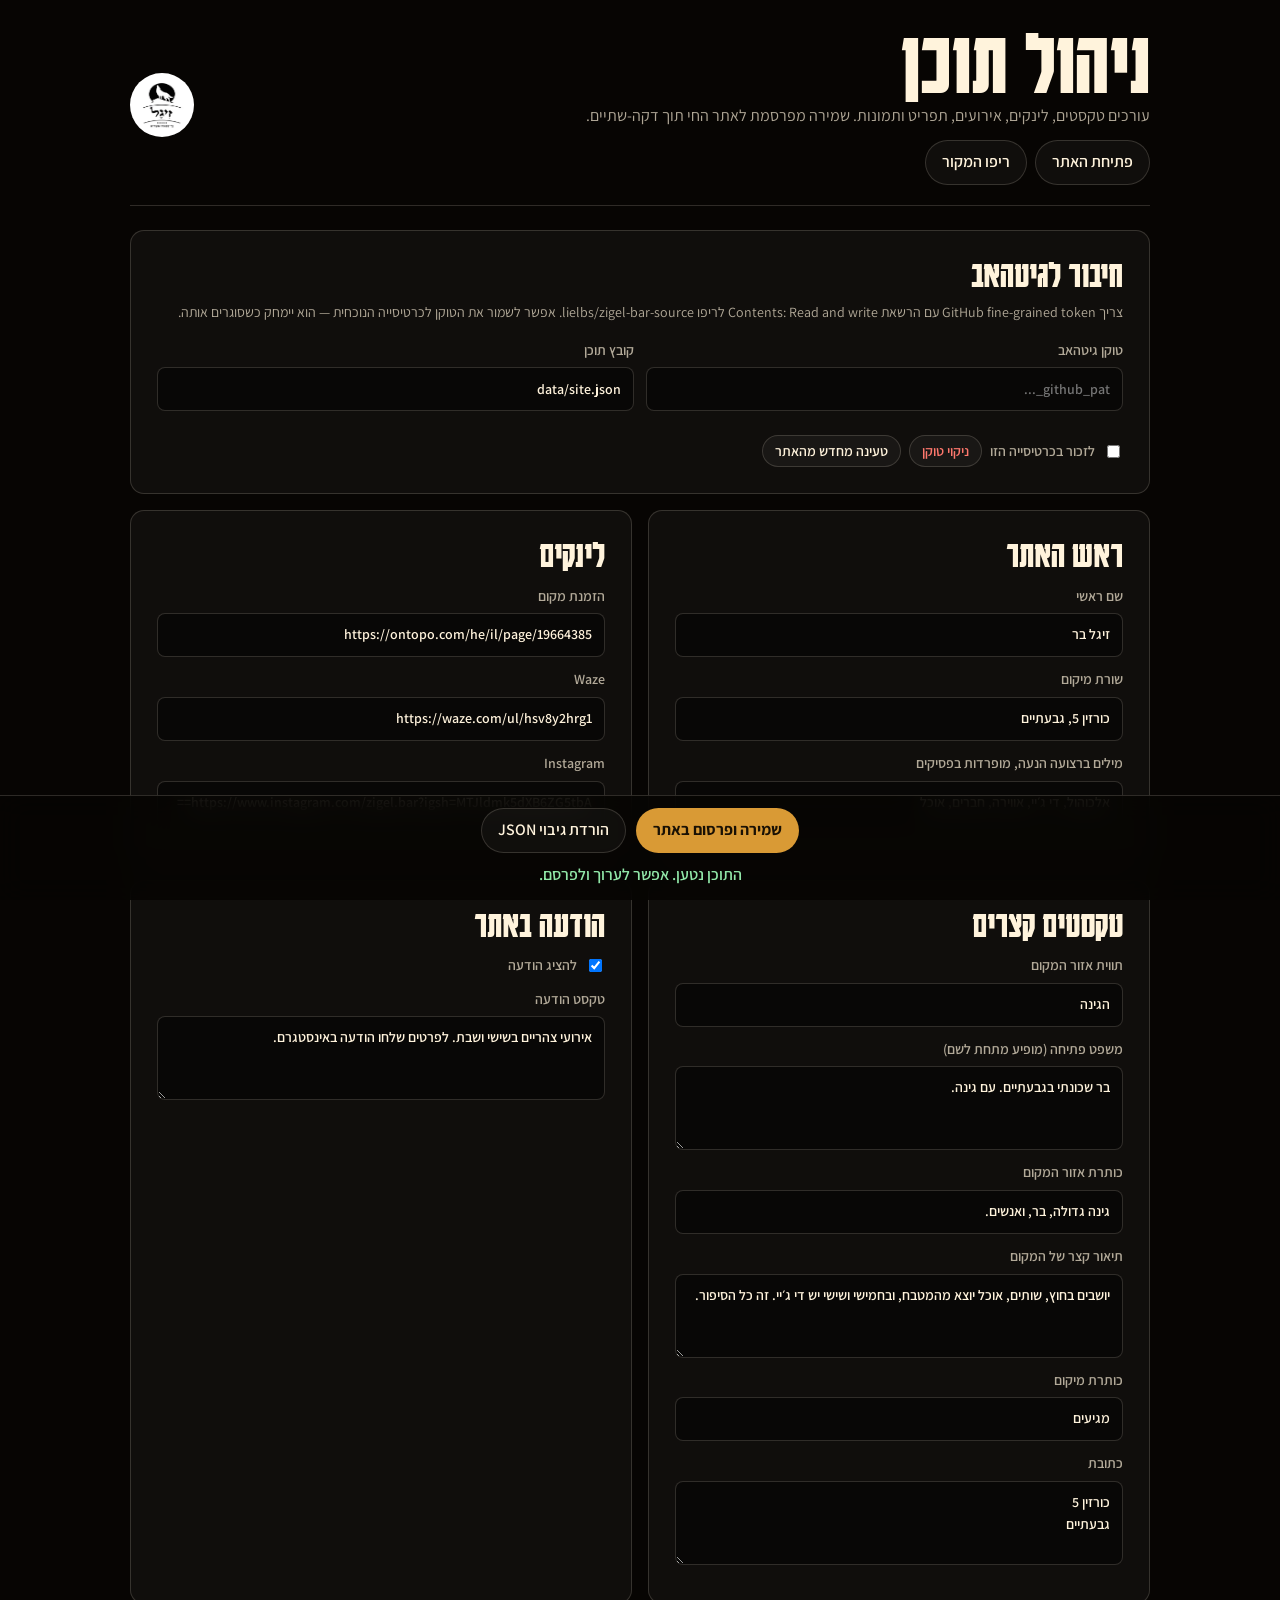
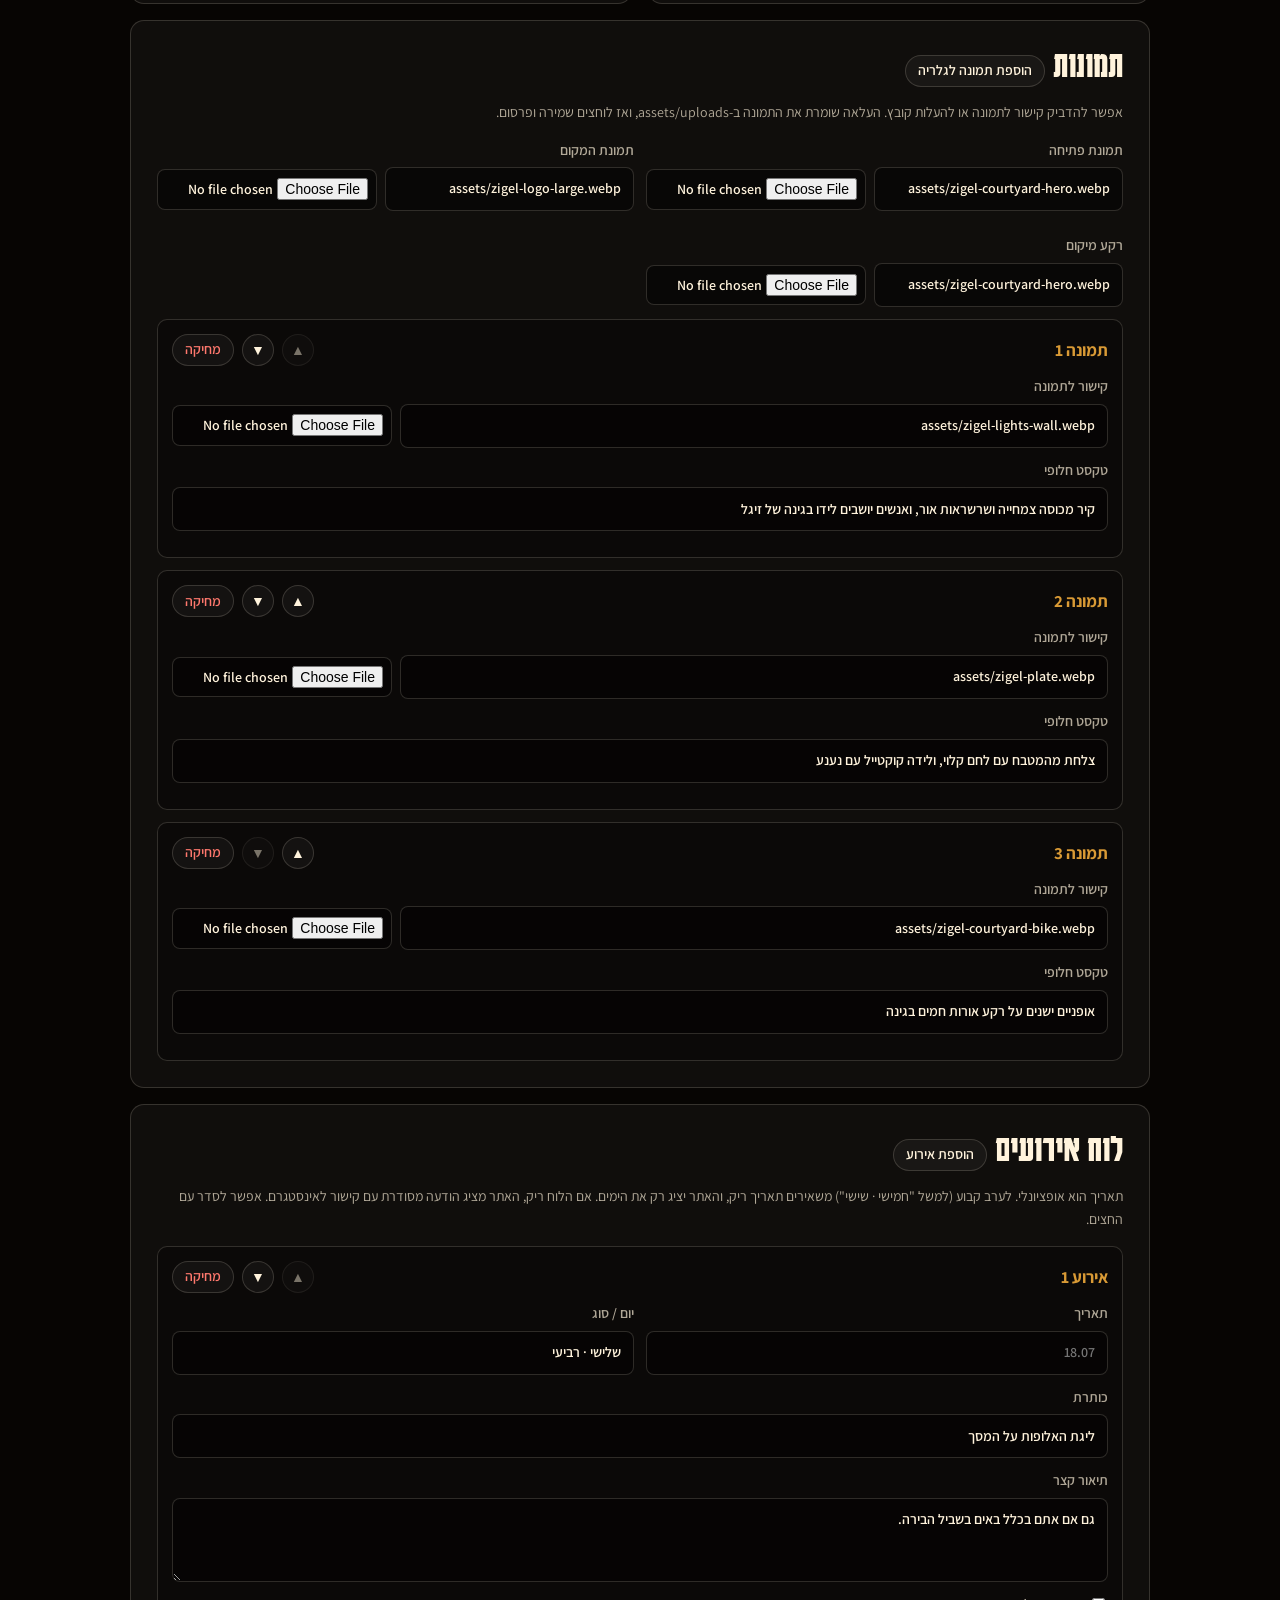
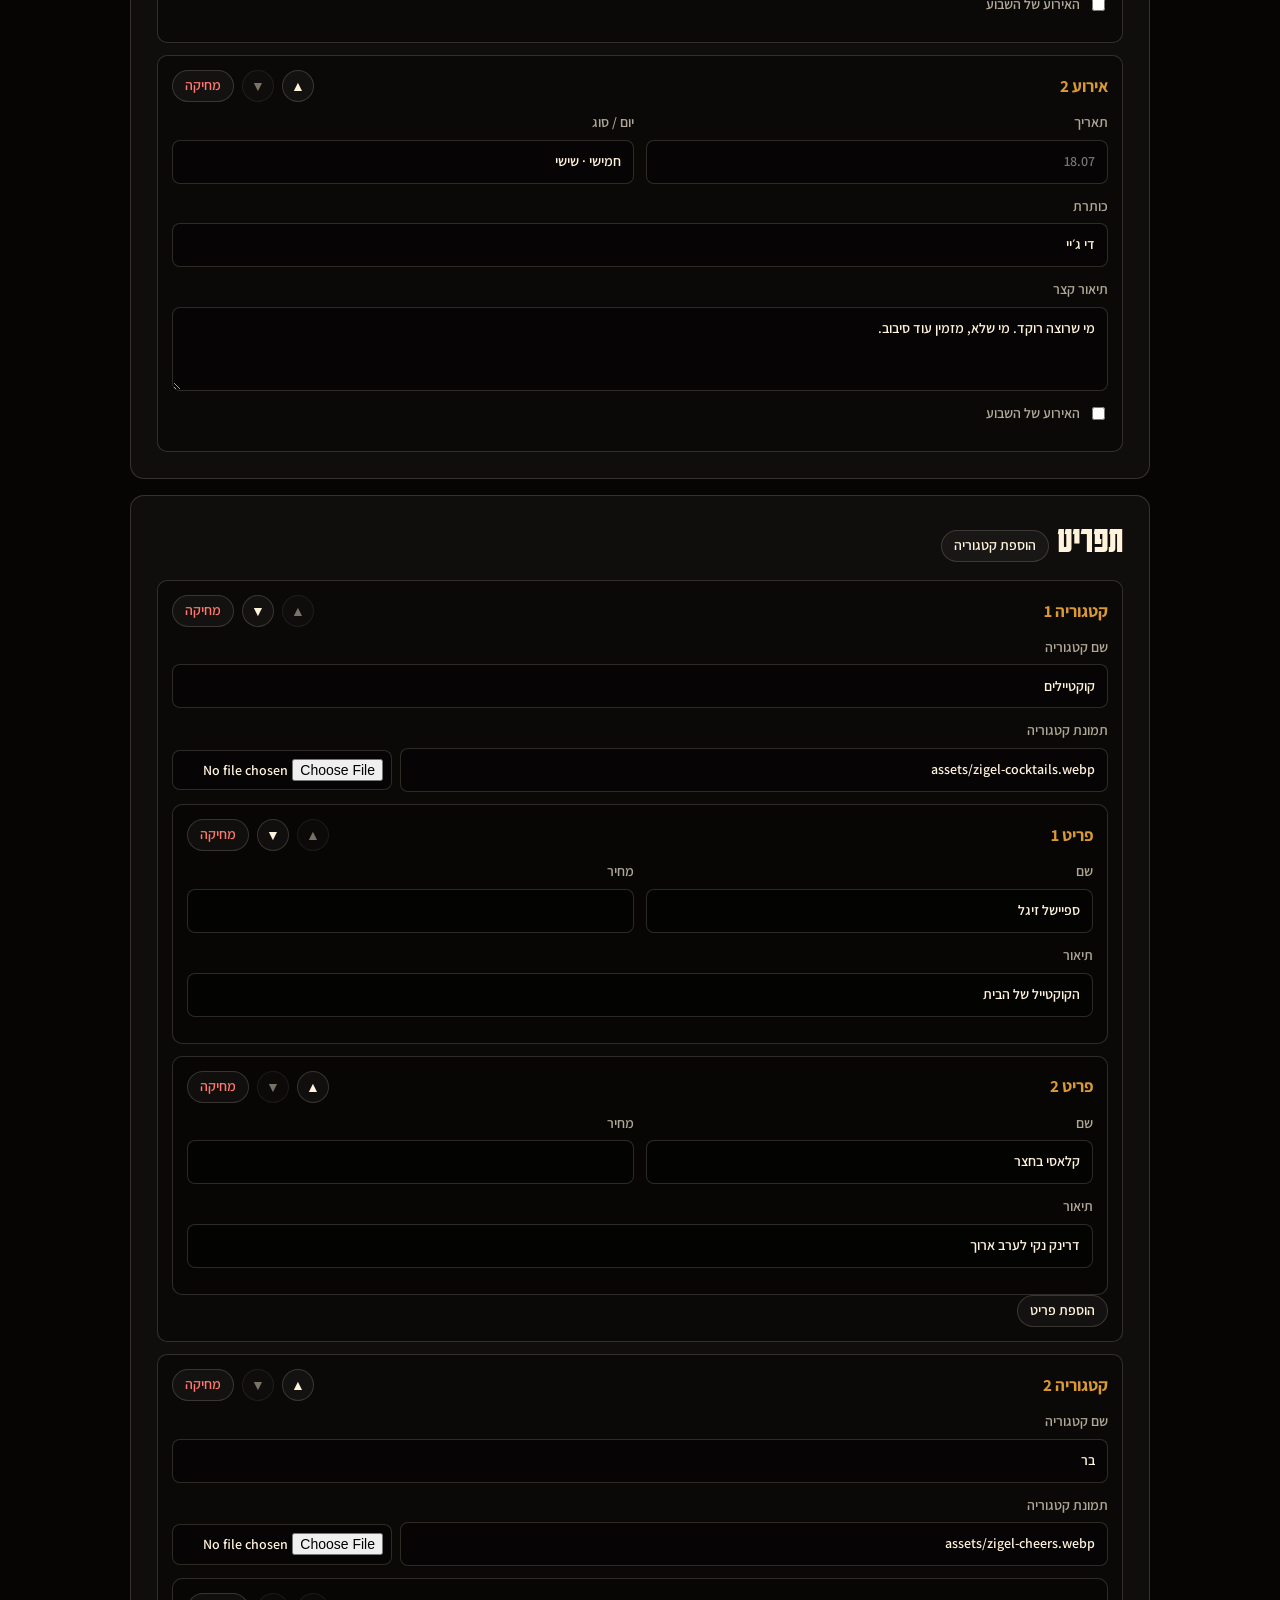
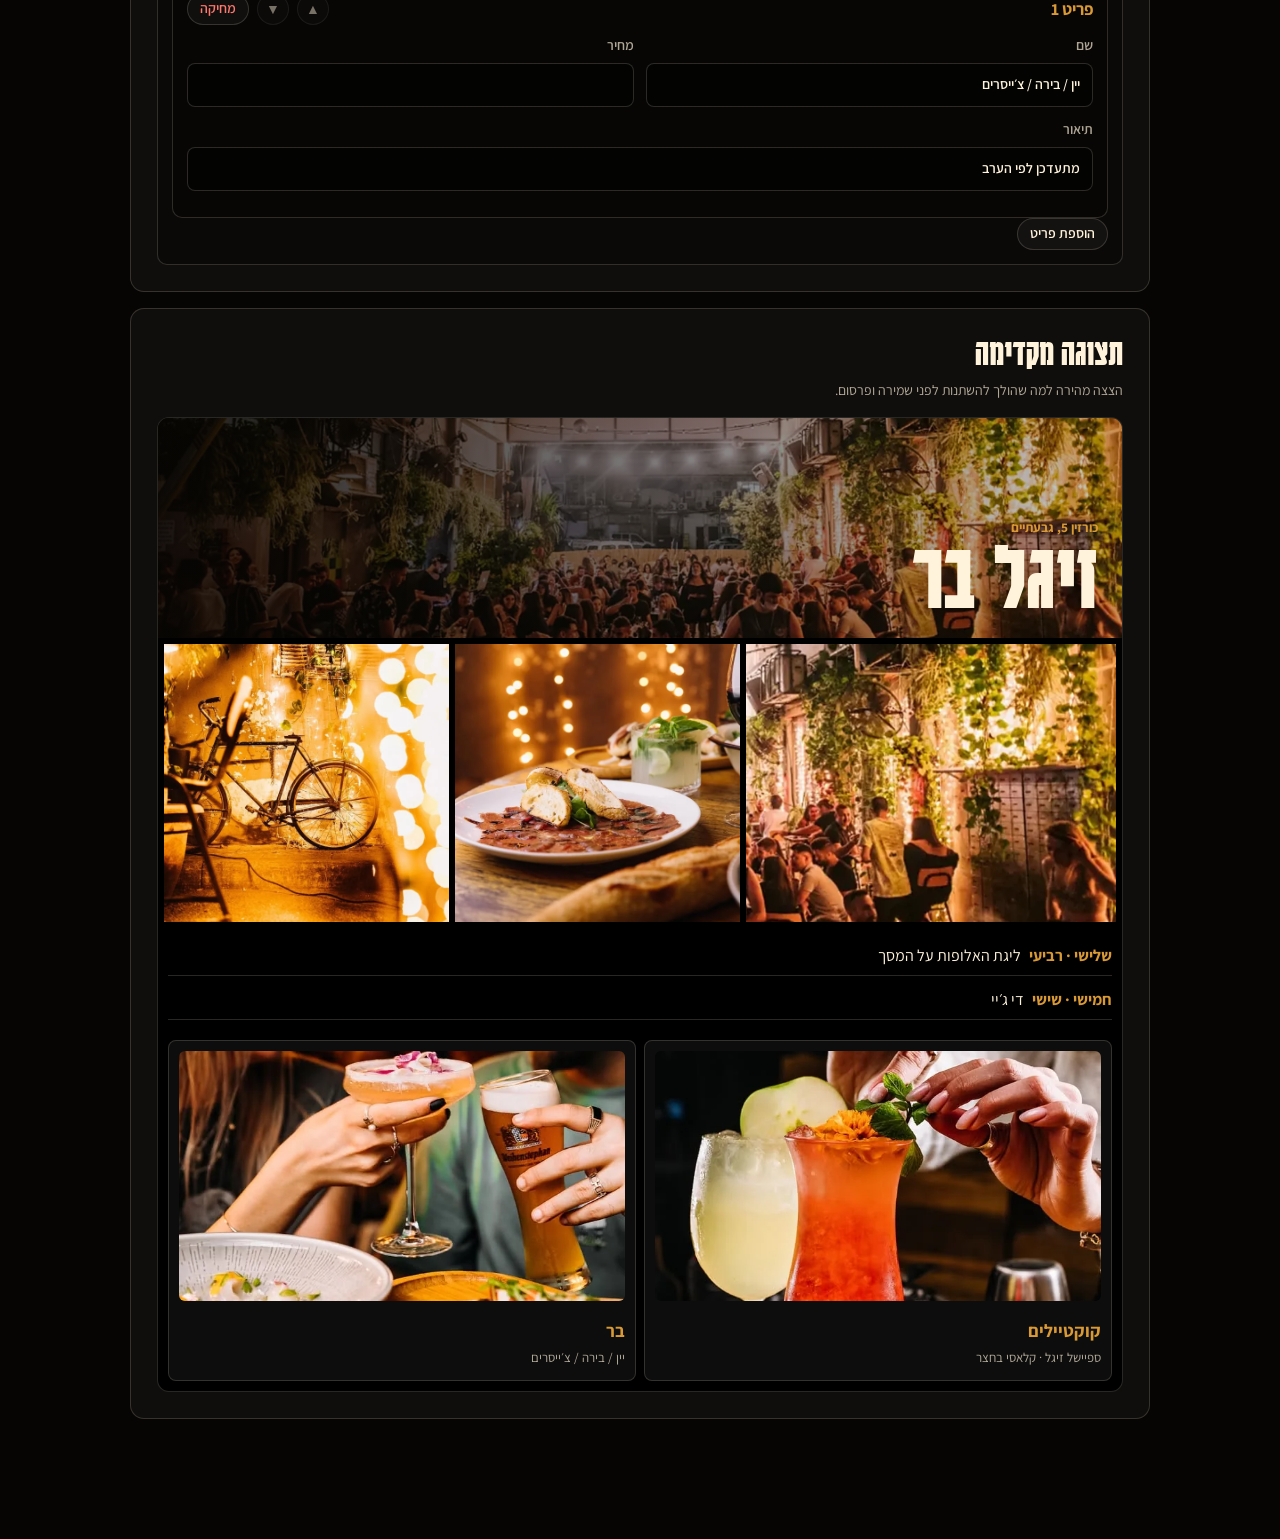
==== commit fe275cd3: "Deploy source 6e9ddc7" ====
--- a/admin.html
+++ b/admin.html
@@ -1 +1 @@
-<!doctype html><html dir="rtl" lang="he"><head><meta charset="UTF-8"><meta content="width=device-width,initial-scale=1" name="viewport"><meta content="noindex" name="robots"><meta content="no-store, max-age=0" http-equiv="Cache-Control"><meta content="no-cache" http-equiv="Pragma"><title>ניהול תוכן | זיגל בר</title><link href="https://fonts.googleapis.com" rel="preconnect"><link href="https://fonts.gstatic.com" rel="preconnect" crossorigin><link href="https://fonts.googleapis.com/css2?family=Karantina:wght@700&family=Assistant:wght@400;600;700&display=swap" rel="stylesheet"><style>:root{--black:#070503;--panel:rgba(255, 255, 255, .04);--cream:#fff3dc;--muted:rgba(255, 243, 220, .68);--gold:#f6b64d;--line:rgba(255, 243, 220, .16);--danger:#ff786d;--ok:#91e7a8}*{box-sizing:border-box}body{margin:0;background:var(--black);color:var(--cream);font-family:Assistant,Heebo,Arial,sans-serif;font-size:16px;line-height:1.55}button,input,select,textarea{font:inherit}a{color:inherit}.wrap{margin:0 auto;max-width:1100px;padding:24px clamp(16px,4vw,40px) 120px}.head{align-items:center;border-bottom:1px solid var(--line);display:flex;gap:18px;justify-content:space-between;margin-bottom:24px;padding-bottom:20px}.head h1{font-family:Karantina,sans-serif;font-size:clamp(52px, 8vw, 92px);font-weight:700;line-height:.8;margin:0}.head p{color:var(--muted);margin:6px 0 0}.head img{background:#fff;border-radius:50%;height:64px;padding:6px;width:64px}.head-links{display:flex;gap:8px;margin-top:12px}.button,button{align-items:center;background:var(--panel);border:1px solid var(--line);border-radius:999px;color:var(--cream);cursor:pointer;display:inline-flex;font-weight:600;justify-content:center;min-height:42px;padding:9px 16px;text-decoration:none;transition:background 150ms ease,color 150ms ease}.button:hover,button:hover{background:var(--cream);color:var(--black)}.primary{background:var(--gold);border-color:transparent;color:#1a1104;font-weight:700}.primary:hover{background:#ffd483;color:#1a1104}.danger{color:var(--danger)}.mini{min-height:32px;padding:4px 12px;font-size:14px}.icon{min-height:32px;min-width:32px;padding:4px 8px;font-size:14px;line-height:1}button:disabled{cursor:not-allowed;opacity:.45}button:disabled:hover{background:var(--panel);color:var(--cream)}.grid{display:grid;gap:16px;grid-template-columns:1fr 1fr}.panel{background:var(--panel);border:1px solid var(--line);border-radius:14px;padding:clamp(18px,3vw,26px)}.panel.wide{grid-column:1/-1}.panel h2{font-family:Karantina,sans-serif;font-size:38px;font-weight:700;line-height:.9;margin:0 0 14px}.hint{color:var(--muted);font-size:14px;line-height:1.6;margin:-4px 0 16px}label{color:var(--muted);display:grid;font-size:14px;font-weight:600;gap:6px;margin-bottom:12px}input,textarea{background:rgba(0,0,0,.45);border:1px solid var(--line);border-radius:8px;color:var(--cream);min-height:44px;outline:0;padding:10px 12px;width:100%}textarea{line-height:1.55;min-height:84px;resize:vertical}input:focus,textarea:focus{border-color:rgba(246,182,77,.72);box-shadow:0 0 0 3px rgba(246,182,77,.12)}.row{display:grid;gap:12px;grid-template-columns:1fr 1fr}.list{display:grid;gap:12px}.edit-card{background:rgba(0,0,0,.3);border:1px solid var(--line);border-radius:10px;padding:14px}.edit-card-head{align-items:center;display:flex;gap:8px;margin-bottom:10px}.edit-card-head strong{color:var(--gold);font-size:17px;margin-inline-end:auto}.upload-line{align-items:center;display:grid;gap:8px;grid-template-columns:1fr auto}.upload-line input[type=file]{max-width:220px;min-height:auto;padding:8px}.check{align-items:center;display:flex;gap:8px;margin:0 0 12px}.check input{min-height:auto;width:auto}.preview-card{background:#000;border:1px solid var(--line);border-radius:12px;overflow:hidden}.preview-hero{background:linear-gradient(90deg,rgba(7,5,3,.88),rgba(7,5,3,.2)),var(--preview-hero,none) center/cover;align-content:end;display:grid;min-height:220px;padding:24px}.preview-hero small{color:var(--gold);font-weight:700}.preview-hero strong{display:block;font-family:Karantina,sans-serif;font-size:clamp(56px, 8vw, 96px);font-weight:700;line-height:.8}.preview-gallery{display:grid;gap:6px;grid-template-columns:1.3fr 1fr 1fr;padding:6px}.preview-gallery img{aspect-ratio:4/3;height:100%;object-fit:cover;width:100%}.preview-menu{display:grid;gap:8px;grid-template-columns:repeat(2,minmax(0,1fr));padding:10px}.preview-menu article{background:rgba(255,255,255,.05);border:1px solid var(--line);border-radius:8px;padding:10px}.preview-menu img{aspect-ratio:16/9;border-radius:6px;margin-bottom:8px;object-fit:cover;width:100%}.preview-menu strong{color:var(--gold);display:block;font-size:18px}.preview-menu span{color:var(--muted);font-size:13px}.sticky-save{align-items:center;backdrop-filter:blur(14px);background:rgba(7,5,3,.85);border-top:1px solid var(--line);bottom:0;display:flex;flex-wrap:wrap;gap:10px;inset-inline:0;justify-content:center;padding:12px 16px;position:fixed;z-index:10}.status{color:var(--muted);flex-basis:100%;font-weight:600;margin:0;min-height:0;text-align:center}.status.ok{color:var(--ok)}.status.err{color:var(--danger)}.dirty-flag{background:rgba(246,182,77,.14);border:1px solid rgba(246,182,77,.4);border-radius:999px;color:var(--gold);display:none;font-size:13px;font-weight:700;padding:4px 12px}body.is-dirty .dirty-flag{display:inline-block}@media (max-width:820px){.head{align-items:start;flex-direction:column-reverse}.grid,.row{grid-template-columns:1fr}.upload-line{grid-template-columns:1fr}.upload-line input[type=file]{max-width:none}}</style></head><body><main class="wrap"><section class="head"><div><h1>ניהול תוכן</h1><p>עורכים טקסטים, לינקים, אירועים, תפריט ותמונות. שמירה מפרסמת לאתר החי תוך דקה-שתיים.</p><div class="head-links"><a class="button" href="./" rel="noreferrer" target="_blank">פתיחת האתר</a> <a class="button" href="https://github.com/lielbs/zigel-bar-source" rel="noreferrer" target="_blank">ריפו המקור</a></div></div><img alt="זיגל בר" src="assets/zigel-logo.png"></section><form class="grid" id="content-form"><section class="panel wide"><h2>חיבור לגיטהאב</h2><p class="hint">צריך GitHub fine-grained token עם הרשאת Contents: Read and write לריפו lielbs/zigel-bar-source. אפשר לשמור את הטוקן לכרטיסייה הנוכחית — הוא יימחק כשסוגרים אותה.</p><div class="row"><label>טוקן גיטהאב <input type="password" id="token" autocomplete="off" placeholder="github_pat_..."></label> <label>קובץ תוכן <input disabled="disabled" value="data/site.json"></label></div><div class="head-links"><label class="check" style="margin:0"><input type="checkbox" id="remember-token"> לזכור בכרטיסייה הזו</label> <button id="clear-token" type="button" class="mini danger">ניקוי טוקן</button> <button id="reload-content" type="button" class="mini">טעינה מחדש מהאתר</button></div></section><section class="panel"><h2>ראש האתר</h2><label>שם ראשי <input data-field="site.title"></label> <label>שורת מיקום <input data-field="site.eyebrow"></label> <label>מילים ברצועה הנעה, מופרדות בפסיקים <input data-field="marquee" placeholder="זיגל בר, חצר פתוחה, קוקטיילים"></label></section><section class="panel"><h2>לינקים</h2><label>הזמנת מקום <input data-field="links.booking"></label> <label>Waze <input data-field="links.waze"></label> <label>Instagram <input data-field="links.instagram"></label></section><section class="panel"><h2>טקסטים קצרים</h2><label>כותרת אזור המקום <input data-field="site.introLabel"></label> <label>משפט המקום <textarea data-field="site.introTitle"></textarea></label> <label>כותרת מיקום <input data-field="site.locationLabel"></label> <label>כתובת <textarea data-field="site.locationTitle"></textarea></label></section><section class="panel"><h2>הודעה באתר</h2><label class="check"><input type="checkbox" id="notice-enabled"> להציג הודעה</label> <label>טקסט הודעה <textarea data-field="notice.text"></textarea></label></section><section class="panel wide"><div class="edit-card-head"><h2>תמונות</h2><button id="add-gallery-image" type="button" class="mini">הוספת תמונה לגלריה</button></div><p class="hint">אפשר להדביק קישור לתמונה או להעלות קובץ. העלאה שומרת את התמונה ב-assets/uploads, ואז לוחצים שמירה ופרסום.</p><div class="row"><label>תמונת פתיחה <span class="upload-line"><input data-field="images.hero"><input type="file" accept="image/*" data-upload-target="images.hero"></span></label> <label>תמונת המקום <span class="upload-line"><input data-field="images.intro"><input type="file" accept="image/*" data-upload-target="images.intro"></span></label> <label>רקע מיקום <span class="upload-line"><input data-field="images.location"><input type="file" accept="image/*" data-upload-target="images.location"></span></label></div><div class="list" id="gallery-list"></div></section><section class="panel wide"><div class="edit-card-head"><h2>לוח אירועים</h2><button id="add-event" type="button" class="mini">הוספת אירוע</button></div><p class="hint">אם משאירים תאריך ריק, האתר מחשב לבד תאריך קרוב לפי הסדר בלוח. אפשר לסדר עם החצים.</p><div class="list" id="events-list"></div></section><section class="panel wide"><div class="edit-card-head"><h2>תפריט</h2><button id="add-menu-section" type="button" class="mini">הוספת קטגוריה</button></div><div class="list" id="menu-list"></div></section><section class="panel wide"><h2>תצוגה מקדימה</h2><p class="hint">הצצה מהירה למה שהולך להשתנות לפני שמירה ופרסום.</p><div class="preview-card"><div class="preview-hero" id="preview-hero"><small id="preview-eyebrow"></small><strong id="preview-title"></strong></div><div class="preview-gallery" id="preview-gallery"></div><div class="preview-menu" id="preview-menu"></div></div></section></form></main><div class="sticky-save"><span class="dirty-flag">יש שינויים שלא פורסמו</span> <button id="save-github" type="button" class="primary">שמירה ופרסום באתר</button> <button id="download-json" type="button">הורדת גיבוי JSON</button><p class="status" aria-live="polite" id="status" role="status"></p></div><script>const OWNER="lielbs",REPO="zigel-bar-source",BRANCH="main",CONTENT_PATH="data/site.json",API_URL=`https://api.github.com/repos/${OWNER}/${REPO}/contents/${CONTENT_PATH}`,TOKEN_KEY="zigel-admin-token",tokenInput=document.querySelector("#token"),rememberToken=document.querySelector("#remember-token"),statusTarget=document.querySelector("#status"),saveButton=document.querySelector("#save-github");let content=null,isSaving=!1,deployWatch=null;const emptyEvent=()=>({date:"",day:"",title:"",description:"",featured:!1}),emptyMenuSection=()=>({category:"",image:"",items:[{name:"",description:"",price:""}]}),emptyGalleryImage=()=>({src:"",alt:""}),setStatus=(e,t="")=>{statusTarget.textContent=e,statusTarget.className=`status ${t}`},setDirty=e=>document.body.classList.toggle("is-dirty",e),isDirty=()=>document.body.classList.contains("is-dirty");window.addEventListener("beforeunload",e=>{isDirty()&&e.preventDefault()});const escapeHtml=(e="")=>String(e).replace(/&/g,"&amp;").replace(/</g,"&lt;").replace(/>/g,"&gt;").replace(/"/g,"&quot;").replace(/'/g,"&#039;"),escapeAttr=escapeHtml,getByPath=(e,t)=>t.split(".").reduce((e,t)=>e?.[t],e),setByPath=(e,t,n)=>{const a=t.split("."),r=a.pop();a.reduce((e,t)=>e[t],e)[r]=n};try{const e=sessionStorage.getItem(TOKEN_KEY);e&&(tokenInput.value=e,rememberToken.checked=!0)}catch{}const persistToken=()=>{try{rememberToken.checked&&tokenInput.value.trim()?sessionStorage.setItem(TOKEN_KEY,tokenInput.value.trim()):sessionStorage.removeItem(TOKEN_KEY)}catch{}};tokenInput.addEventListener("input",persistToken),rememberToken.addEventListener("change",persistToken),document.querySelector("#clear-token").addEventListener("click",()=>{tokenInput.value="",rememberToken.checked=!1,persistToken(),setStatus("הטוקן נוקה.")});const authHeaders=()=>{const e=tokenInput.value.trim();return e?{Authorization:`Bearer ${e}`}:{}},githubHeaders=()=>({Accept:"application/vnd.github+json","X-GitHub-Api-Version":"2022-11-28",...authHeaders()}),LIST_FIELDS=["marquee"],fillBasicFields=()=>{document.querySelectorAll("[data-field]").forEach(e=>{const t=e.dataset.field,n=LIST_FIELDS.includes(t)?(content[t]||[]).join(", "):getByPath(content,t);e.value=n??""}),document.querySelector("#notice-enabled").checked=Boolean(content.notice?.enabled)},readBasicFields=()=>{document.querySelectorAll("[data-field]").forEach(e=>{const t=e.dataset.field;LIST_FIELDS.includes(t)?content[t]=e.value.split(",").map(e=>e.trim()).filter(Boolean):setByPath(content,t,e.value.trim())}),content.notice.enabled=document.querySelector("#notice-enabled").checked},moveButtons=(e,t,n)=>`\n        <button type="button" class="icon" data-${e}="${t}:-1" ${0===t?"disabled":""} aria-label="הזזה למעלה">▲</button>\n        <button type="button" class="icon" data-${e}="${t}:1" ${t===n-1?"disabled":""} aria-label="הזזה למטה">▼</button>`,eventTemplate=(e,t,n)=>`\n        <article class="edit-card" data-event-index="${t}">\n          <div class="edit-card-head">\n            <strong>אירוע ${t+1}</strong>\n            ${moveButtons("move-event",t,n)}\n            <button type="button" class="mini danger" data-remove-event="${t}">מחיקה</button>\n          </div>\n          <div class="row">\n            <label>תאריך <input data-event-field="date" value="${escapeAttr(e.date)}" placeholder="18.07" /></label>\n            <label>יום / סוג <input data-event-field="day" value="${escapeAttr(e.day)}" placeholder="חמישי" /></label>\n          </div>\n          <label>כותרת <input data-event-field="title" value="${escapeAttr(e.title)}" /></label>\n          <label>תיאור קצר <textarea data-event-field="description">${escapeHtml(e.description)}</textarea></label>\n          <label class="check"><input type="checkbox" data-event-field="featured" ${e.featured?"checked":""} /> האירוע של השבוע</label>\n        </article>`,menuTemplate=(e,t,n)=>`\n        <article class="edit-card" data-menu-index="${t}">\n          <div class="edit-card-head">\n            <strong>קטגוריה ${t+1}</strong>\n            ${moveButtons("move-menu-section",t,n)}\n            <button type="button" class="mini danger" data-remove-menu-section="${t}">מחיקה</button>\n          </div>\n          <label>שם קטגוריה <input data-menu-field="category" value="${escapeAttr(e.category)}" /></label>\n          <label>תמונת קטגוריה\n            <span class="upload-line"><input data-menu-field="image" value="${escapeAttr(e.image)}" /><input type="file" accept="image/*" data-upload-menu="${t}" /></span>\n          </label>\n          <div class="list">\n            ${(e.items||[]).map((n,a)=>`\n              <div class="edit-card" data-menu-item-index="${a}">\n                <div class="edit-card-head">\n                  <strong>פריט ${a+1}</strong>\n                  <button type="button" class="icon" data-move-menu-item="${t}:${a}:-1" ${0===a?"disabled":""} aria-label="הזזה למעלה">▲</button>\n                  <button type="button" class="icon" data-move-menu-item="${t}:${a}:1" ${a===(e.items||[]).length-1?"disabled":""} aria-label="הזזה למטה">▼</button>\n                  <button type="button" class="mini danger" data-remove-menu-item="${t}:${a}">מחיקה</button>\n                </div>\n                <div class="row">\n                  <label>שם <input data-menu-item-field="name" value="${escapeAttr(n.name)}" /></label>\n                  <label>מחיר <input data-menu-item-field="price" value="${escapeAttr(n.price)}" /></label>\n                </div>\n                <label>תיאור <input data-menu-item-field="description" value="${escapeAttr(n.description)}" /></label>\n              </div>`).join("")}\n          </div>\n          <button type="button" class="mini" data-add-menu-item="${t}">הוספת פריט</button>\n        </article>`,galleryTemplate=(e,t,n)=>`\n        <article class="edit-card" data-gallery-index="${t}">\n          <div class="edit-card-head">\n            <strong>תמונה ${t+1}</strong>\n            ${moveButtons("move-gallery",t,n)}\n            <button type="button" class="mini danger" data-remove-gallery-image="${t}">מחיקה</button>\n          </div>\n          <label>קישור לתמונה\n            <span class="upload-line"><input data-gallery-field="src" value="${escapeAttr(e.src)}" /><input type="file" accept="image/*" data-upload-gallery="${t}" /></span>\n          </label>\n          <label>טקסט חלופי <input data-gallery-field="alt" value="${escapeAttr(e.alt)}" /></label>\n        </article>`,renderEvents=()=>{const e=content.events||[];document.querySelector("#events-list").innerHTML=e.map((t,n)=>eventTemplate(t,n,e.length)).join("")},renderMenu=()=>{const e=content.menu||[];document.querySelector("#menu-list").innerHTML=e.map((t,n)=>menuTemplate(t,n,e.length)).join("")},renderGalleryList=()=>{const e=content.images?.gallery||[];document.querySelector("#gallery-list").innerHTML=e.map((t,n)=>galleryTemplate(t,n,e.length)).join("")},collectGalleryImages=()=>{content.images||={},content.images.gallery=Array.from(document.querySelectorAll("[data-gallery-index]")).map(e=>{const t=emptyGalleryImage();return e.querySelectorAll("[data-gallery-field]").forEach(e=>{t[e.dataset.galleryField]=e.value.trim()}),t}).filter(e=>e.src||e.alt)},collectEventsAndMenu=()=>{content.events=Array.from(document.querySelectorAll("[data-event-index]")).map(e=>{const t=emptyEvent();return e.querySelectorAll("[data-event-field]").forEach(e=>{t[e.dataset.eventField]="checkbox"===e.type?e.checked:e.value.trim()}),t}),content.menu=Array.from(document.querySelectorAll("[data-menu-index]")).map(e=>{const t={category:e.querySelector("[data-menu-field='category']").value.trim(),image:e.querySelector("[data-menu-field='image']")?.value.trim()||"",items:[]};return t.items=Array.from(e.querySelectorAll("[data-menu-item-index]")).map(e=>{const t={name:"",description:"",price:""};return e.querySelectorAll("[data-menu-item-field]").forEach(e=>{t[e.dataset.menuItemField]=e.value.trim()}),t}),t})},collectAll=()=>{readBasicFields(),collectEventsAndMenu(),collectGalleryImages()},renderPreview=()=>{if(!content)return;collectAll();const e=content.images?.hero;document.querySelector("#preview-hero").style.setProperty("--preview-hero",e?`url("${e}")`:"none"),document.querySelector("#preview-eyebrow").textContent=content.site?.eyebrow||"",document.querySelector("#preview-title").textContent=content.site?.title||"",document.querySelector("#preview-gallery").innerHTML=(content.images?.gallery||[]).filter(e=>e.src).slice(0,3).map(e=>`<img src="${escapeAttr(e.src)}" alt="${escapeAttr(e.alt||"")}" />`).join(""),document.querySelector("#preview-menu").innerHTML=(content.menu||[]).slice(0,2).map(e=>`\n          <article>\n            ${e.image?`<img src="${escapeAttr(e.image)}" alt="${escapeAttr(e.category||"")}" />`:""}\n            <strong>${escapeHtml(e.category||"תפריט")}</strong>\n            <span>${(e.items||[]).map(e=>e.name).filter(Boolean).slice(0,3).join(" · ")}</span>\n          </article>`).join("")};let previewTimer;const schedulePreview=()=>{window.clearTimeout(previewTimer),previewTimer=window.setTimeout(renderPreview,180)},renderAllLists=()=>{renderEvents(),renderMenu(),renderGalleryList(),renderPreview()},loadLocalContent=async()=>{const e=await fetch(`data/site.json?v=${Date.now()}`,{cache:"no-store"});if(!e.ok)throw new Error("לא הצלחתי לטעון את קובץ התוכן");return e.json()},hydrate=async()=>{setStatus("טוען תוכן..."),content=await loadLocalContent(),content.notice||={enabled:!1,text:""},content.events||=[],content.menu||=[],content.images||={},content.images.gallery||=[],fillBasicFields(),renderAllLists(),setDirty(!1),setStatus("התוכן נטען. אפשר לערוך ולפרסם.","ok")},parseGithubError=async e=>{try{const t=await e.json();return t.message||JSON.stringify(t)}catch{return await e.text()}},getRemoteSha=async()=>{const e=await fetch(`${API_URL}?ref=main&t=${Date.now()}`,{headers:githubHeaders(),cache:"no-store"});if(!e.ok)throw new Error("לא הצלחתי לקרוא מגיטהאב. בדוק שהטוקן נכון ויש הרשאות.");return(await e.json()).sha},putContent=async(e,t)=>fetch(API_URL,{method:"PUT",headers:{"Content-Type":"application/json",...githubHeaders()},body:JSON.stringify({message:"Update Zigel Bar site content",content:t,sha:e,branch:"main"})}),watchDeploy=e=>{deployWatch&&window.clearInterval(deployWatch);const t=Date.now();deployWatch=window.setInterval(async()=>{if(Date.now()-t>24e4)return window.clearInterval(deployWatch),deployWatch=null,void setStatus("נשמר בגיטהאב, אבל האתר החי עוד לא התעדכן. אפשר לבדוק שוב בעוד רגע.","err");try{const t=await fetch(`data/site.json?deploy=${Date.now()}`,{cache:"no-store"});if(!t.ok)return;const n=await t.json();JSON.stringify(n)===e&&(window.clearInterval(deployWatch),deployWatch=null,setStatus("האתר החי מעודכן ✓","ok"))}catch{}},1e4)},saveToGithub=async()=>{if(!isSaving){if(!tokenInput.value.trim())return setStatus("צריך להזין טוקן גיטהאב לפני פרסום.","err"),void tokenInput.focus();isSaving=!0;try{collectAll();const e=JSON.stringify(content,null,2),t=btoa(unescape(encodeURIComponent(e)));for(let n=1;n<=5;n+=1){setStatus(1===n?"שומר לגיטהאב...":`הקובץ התעדכן בגיטהאב. ניסיון ${n}/5 עם גרסה עדכנית...`);const a=await getRemoteSha(),r=await putContent(a,t);if(r.ok)return setDirty(!1),setStatus("נשמר בגיטהאב. מחכה שהאתר החי יתעדכן (בדרך כלל דקה-שתיים)...","ok"),void watchDeploy(JSON.stringify(JSON.parse(e)));const l=await parseGithubError(r);if(!(409===r.status&&n<5))throw new Error(`שמירה נכשלה: ${l}`);await new Promise(e=>setTimeout(e,500*n))}}finally{isSaving=!1}}},fileToBase64=e=>new Promise((t,n)=>{const a=new FileReader;a.onload=()=>t(String(a.result).split(",")[1]),a.onerror=n,a.readAsDataURL(e)}),uploadImageAsset=async e=>{if(!tokenInput.value.trim())throw new Error("צריך להזין טוקן לפני העלאת תמונה.");if(!e.type.startsWith("image/"))throw new Error("אפשר להעלות רק קובצי תמונה.");if(e.size>6291456)throw new Error("התמונה גדולה מדי. עד 6MB.");const t=(e.name.split(".").pop()||"jpg").toLowerCase().replace(/[^a-z0-9]/g,"")||"jpg",n=`zigel-${Date.now()}-${Math.random().toString(36).slice(2,8)}.${t}`,a=`assets/uploads/${n}`,r=await fetch(`https://api.github.com/repos/${OWNER}/${REPO}/contents/${a}`,{method:"PUT",headers:{"Content-Type":"application/json",...githubHeaders()},body:JSON.stringify({message:`Upload ${n}`,content:await fileToBase64(e),branch:"main"})});if(!r.ok)throw new Error(`העלאת תמונה נכשלה: ${await parseGithubError(r)}`);return a};document.querySelector("#reload-content").addEventListener("click",()=>{isDirty()&&!window.confirm("יש שינויים שלא פורסמו. לטעון מחדש ולאבד אותם?")||hydrate().catch(e=>setStatus(e.message,"err"))}),document.querySelector("#content-form").addEventListener("input",e=>{e.target!==tokenInput&&e.target!==rememberToken&&(setDirty(!0),schedulePreview())}),document.querySelector("#content-form").addEventListener("change",async e=>{const t=e.target.files?.[0];if(t)try{setStatus("מעלה תמונה לגיטהאב...");const n=await uploadImageAsset(t);if(e.target.dataset.uploadTarget&&(document.querySelector(`[data-field="${e.target.dataset.uploadTarget}"]`).value=n),e.target.dataset.uploadGallery){document.querySelector(`[data-gallery-index="${e.target.dataset.uploadGallery}"]`).querySelector('[data-gallery-field="src"]').value=n}if(e.target.dataset.uploadMenu){document.querySelector(`[data-menu-index="${e.target.dataset.uploadMenu}"]`).querySelector('[data-menu-field="image"]').value=n}setDirty(!0),renderPreview(),setStatus("התמונה עלתה. עכשיו לוחצים שמירה ופרסום כדי לחבר אותה לאתר.","ok")}catch(e){setStatus(e.message,"err")}finally{e.target.value=""}});const moveItem=(e,t,n)=>{const a=t+n;a<0||a>=e.length||([e[t],e[a]]=[e[a],e[t]])};document.querySelector("#add-event").addEventListener("click",()=>{collectAll(),content.events.push(emptyEvent()),setDirty(!0),renderAllLists()}),document.querySelector("#add-menu-section").addEventListener("click",()=>{collectAll(),content.menu.push(emptyMenuSection()),setDirty(!0),renderAllLists()}),document.querySelector("#add-gallery-image").addEventListener("click",()=>{collectAll(),content.images.gallery.push(emptyGalleryImage()),setDirty(!0),renderAllLists()}),document.querySelector("#events-list").addEventListener("click",e=>{const t=e.target.dataset.removeEvent,n=e.target.dataset.moveEvent;if(void 0!==t||void 0!==n){if(collectAll(),void 0!==t&&content.events.splice(Number(t),1),void 0!==n){const[e,t]=n.split(":").map(Number);moveItem(content.events,e,t)}setDirty(!0),renderAllLists()}}),document.querySelector("#gallery-list").addEventListener("click",e=>{const t=e.target.dataset.removeGalleryImage,n=e.target.dataset.moveGallery;if(void 0!==t||void 0!==n){if(collectAll(),void 0!==t&&content.images.gallery.splice(Number(t),1),void 0!==n){const[e,t]=n.split(":").map(Number);moveItem(content.images.gallery,e,t)}setDirty(!0),renderAllLists()}}),document.querySelector("#menu-list").addEventListener("click",e=>{const{removeMenuSection:t,addMenuItem:n,removeMenuItem:a,moveMenuSection:r,moveMenuItem:l}=e.target.dataset;if(![t,n,a,r,l].every(e=>void 0===e)){if(collectAll(),void 0!==t&&content.menu.splice(Number(t),1),void 0!==n&&content.menu[Number(n)].items.push({name:"",description:"",price:""}),void 0!==a){const[e,t]=a.split(":").map(Number);content.menu[e].items.splice(t,1)}if(void 0!==r){const[e,t]=r.split(":").map(Number);moveItem(content.menu,e,t)}if(void 0!==l){const[e,t,n]=l.split(":").map(Number);moveItem(content.menu[e].items,t,n)}setDirty(!0),renderAllLists()}}),saveButton.addEventListener("click",async()=>{saveButton.disabled=!0;try{await saveToGithub()}catch(e){isSaving=!1,setStatus(e.message,"err")}finally{saveButton.disabled=!1}}),document.querySelector("#download-json").addEventListener("click",()=>{collectAll();const e=new Blob([JSON.stringify(content,null,2)],{type:"application/json"}),t=URL.createObjectURL(e),n=document.createElement("a");n.href=t,n.download="zigel-site-content.json",n.click(),URL.revokeObjectURL(t)}),hydrate().catch(e=>setStatus(e.message,"err"))</script></body></html>+<!doctype html><html dir="rtl" lang="he"><head><meta charset="UTF-8"><meta content="width=device-width,initial-scale=1" name="viewport"><meta content="noindex" name="robots"><meta content="no-store, max-age=0" http-equiv="Cache-Control"><meta content="no-cache" http-equiv="Pragma"><title>ניהול תוכן | זיגל בר</title><link href="https://fonts.googleapis.com" rel="preconnect"><link href="https://fonts.gstatic.com" rel="preconnect" crossorigin><link href="https://fonts.googleapis.com/css2?family=Karantina:wght@700&family=Assistant:wght@400;600;700&display=swap" rel="stylesheet"><style>:root{--black:#070503;--panel:rgba(255, 255, 255, .04);--cream:#fff3dc;--muted:rgba(255, 243, 220, .68);--gold:#d99a35;--line:rgba(255, 243, 220, .16);--danger:#ff786d;--ok:#91e7a8}*{box-sizing:border-box}body{margin:0;background:var(--black);color:var(--cream);font-family:Assistant,Heebo,Arial,sans-serif;font-size:16px;line-height:1.55}button,input,select,textarea{font:inherit}a{color:inherit}.wrap{margin:0 auto;max-width:1100px;padding:24px clamp(16px,4vw,40px) 120px}.head{align-items:center;border-bottom:1px solid var(--line);display:flex;gap:18px;justify-content:space-between;margin-bottom:24px;padding-bottom:20px}.head h1{font-family:Karantina,sans-serif;font-size:clamp(52px, 8vw, 92px);font-weight:700;line-height:.8;margin:0}.head p{color:var(--muted);margin:6px 0 0}.head img{background:#fff;border-radius:50%;height:64px;padding:6px;width:64px}.head-links{display:flex;gap:8px;margin-top:12px}.button,button{align-items:center;background:var(--panel);border:1px solid var(--line);border-radius:999px;color:var(--cream);cursor:pointer;display:inline-flex;font-weight:600;justify-content:center;min-height:42px;padding:9px 16px;text-decoration:none;transition:background 150ms ease,color 150ms ease}.button:hover,button:hover{background:var(--cream);color:var(--black)}.primary{background:var(--gold);border-color:transparent;color:#1a1104;font-weight:700}.primary:hover{background:#e9b255;color:#1a1104}.danger{color:var(--danger)}.mini{min-height:32px;padding:4px 12px;font-size:14px}.icon{min-height:32px;min-width:32px;padding:4px 8px;font-size:14px;line-height:1}button:disabled{cursor:not-allowed;opacity:.45}button:disabled:hover{background:var(--panel);color:var(--cream)}.grid{display:grid;gap:16px;grid-template-columns:1fr 1fr}.panel{background:var(--panel);border:1px solid var(--line);border-radius:14px;padding:clamp(18px,3vw,26px)}.panel.wide{grid-column:1/-1}.panel h2{font-family:Karantina,sans-serif;font-size:38px;font-weight:700;line-height:.9;margin:0 0 14px}.hint{color:var(--muted);font-size:14px;line-height:1.6;margin:-4px 0 16px}label{color:var(--muted);display:grid;font-size:14px;font-weight:600;gap:6px;margin-bottom:12px}input,textarea{background:rgba(0,0,0,.45);border:1px solid var(--line);border-radius:8px;color:var(--cream);min-height:44px;outline:0;padding:10px 12px;width:100%}textarea{line-height:1.55;min-height:84px;resize:vertical}input:focus,textarea:focus{border-color:rgba(217,154,53,.72);box-shadow:0 0 0 3px rgba(217,154,53,.12)}.row{display:grid;gap:12px;grid-template-columns:1fr 1fr}.list{display:grid;gap:12px}.edit-card{background:rgba(0,0,0,.3);border:1px solid var(--line);border-radius:10px;padding:14px}.edit-card-head{align-items:center;display:flex;gap:8px;margin-bottom:10px}.edit-card-head strong{color:var(--gold);font-size:17px;margin-inline-end:auto}.upload-line{align-items:center;display:grid;gap:8px;grid-template-columns:1fr auto}.upload-line input[type=file]{max-width:220px;min-height:auto;padding:8px}.check{align-items:center;display:flex;gap:8px;margin:0 0 12px}.check input{min-height:auto;width:auto}.preview-card{background:#000;border:1px solid var(--line);border-radius:12px;overflow:hidden}.preview-hero{background:linear-gradient(90deg,rgba(7,5,3,.88),rgba(7,5,3,.2)),var(--preview-hero,none) center/cover;align-content:end;display:grid;min-height:220px;padding:24px}.preview-hero small{color:var(--gold);font-weight:700}.preview-hero strong{display:block;font-family:Karantina,sans-serif;font-size:clamp(56px, 8vw, 96px);font-weight:700;line-height:.8}.preview-gallery{display:grid;gap:6px;grid-template-columns:1.3fr 1fr 1fr;padding:6px}.preview-gallery img{aspect-ratio:4/3;height:100%;object-fit:cover;width:100%}.preview-events{display:grid;gap:6px;list-style:none;margin:0;padding:10px}.preview-events li{border-bottom:1px solid var(--line);padding:6px 0}.preview-events strong{color:var(--gold);margin-inline-end:8px}.preview-menu{display:grid;gap:8px;grid-template-columns:repeat(2,minmax(0,1fr));padding:10px}.preview-menu article{background:rgba(255,255,255,.05);border:1px solid var(--line);border-radius:8px;padding:10px}.preview-menu img{aspect-ratio:16/9;border-radius:6px;margin-bottom:8px;object-fit:cover;width:100%}.preview-menu strong{color:var(--gold);display:block;font-size:18px}.preview-menu span{color:var(--muted);font-size:13px}.sticky-save{align-items:center;backdrop-filter:blur(14px);background:rgba(7,5,3,.85);border-top:1px solid var(--line);bottom:0;display:flex;flex-wrap:wrap;gap:10px;inset-inline:0;justify-content:center;padding:12px 16px;position:fixed;z-index:10}.status{color:var(--muted);flex-basis:100%;font-weight:600;margin:0;min-height:0;text-align:center}.status.ok{color:var(--ok)}.status.err{color:var(--danger)}.dirty-flag{background:rgba(217,154,53,.14);border:1px solid rgba(217,154,53,.4);border-radius:999px;color:var(--gold);display:none;font-size:13px;font-weight:700;padding:4px 12px}body.is-dirty .dirty-flag{display:inline-block}@media (max-width:820px){.head{align-items:start;flex-direction:column-reverse}.grid,.row{grid-template-columns:1fr}.upload-line{grid-template-columns:1fr}.upload-line input[type=file]{max-width:none}}</style></head><body><main class="wrap"><section class="head"><div><h1>ניהול תוכן</h1><p>עורכים טקסטים, לינקים, אירועים, תפריט ותמונות. שמירה מפרסמת לאתר החי תוך דקה-שתיים.</p><div class="head-links"><a class="button" href="./" rel="noreferrer" target="_blank">פתיחת האתר</a> <a class="button" href="https://github.com/lielbs/zigel-bar-source" rel="noreferrer" target="_blank">ריפו המקור</a></div></div><img alt="זיגל בר" src="assets/zigel-logo.png"></section><form class="grid" id="content-form"><section class="panel wide"><h2>חיבור לגיטהאב</h2><p class="hint">צריך GitHub fine-grained token עם הרשאת Contents: Read and write לריפו lielbs/zigel-bar-source. אפשר לשמור את הטוקן לכרטיסייה הנוכחית — הוא יימחק כשסוגרים אותה.</p><div class="row"><label>טוקן גיטהאב <input type="password" id="token" autocomplete="off" placeholder="github_pat_..."></label> <label>קובץ תוכן <input disabled="disabled" value="data/site.json"></label></div><div class="head-links"><label class="check" style="margin:0"><input type="checkbox" id="remember-token"> לזכור בכרטיסייה הזו</label> <button id="clear-token" type="button" class="mini danger">ניקוי טוקן</button> <button id="reload-content" type="button" class="mini">טעינה מחדש מהאתר</button></div></section><section class="panel"><h2>ראש האתר</h2><label>שם ראשי <input data-field="site.title"></label> <label>שורת מיקום <input data-field="site.eyebrow"></label> <label>מילים ברצועה הנעה, מופרדות בפסיקים <input data-field="marquee" placeholder="זיגל בר, חצר פתוחה, קוקטיילים"></label></section><section class="panel"><h2>לינקים</h2><label>הזמנת מקום <input data-field="links.booking"></label> <label>Waze <input data-field="links.waze"></label> <label>Instagram <input data-field="links.instagram"></label></section><section class="panel"><h2>טקסטים קצרים</h2><label>תווית אזור המקום <input data-field="site.introLabel"></label> <label>משפט פתיחה (מופיע מתחת לשם) <textarea data-field="site.introTitle"></textarea></label> <label>כותרת אזור המקום <input data-field="site.introHeading"></label> <label>תיאור קצר של המקום <textarea data-field="site.introText"></textarea></label> <label>כותרת מיקום <input data-field="site.locationLabel"></label> <label>כתובת <textarea data-field="site.locationTitle"></textarea></label></section><section class="panel"><h2>הודעה באתר</h2><label class="check"><input type="checkbox" id="notice-enabled"> להציג הודעה</label> <label>טקסט הודעה <textarea data-field="notice.text"></textarea></label></section><section class="panel wide"><div class="edit-card-head"><h2>תמונות</h2><button id="add-gallery-image" type="button" class="mini">הוספת תמונה לגלריה</button></div><p class="hint">אפשר להדביק קישור לתמונה או להעלות קובץ. העלאה שומרת את התמונה ב-assets/uploads, ואז לוחצים שמירה ופרסום.</p><div class="row"><label>תמונת פתיחה <span class="upload-line"><input data-field="images.hero"><input type="file" accept="image/*" data-upload-target="images.hero"></span></label> <label>תמונת המקום <span class="upload-line"><input data-field="images.intro"><input type="file" accept="image/*" data-upload-target="images.intro"></span></label> <label>רקע מיקום <span class="upload-line"><input data-field="images.location"><input type="file" accept="image/*" data-upload-target="images.location"></span></label></div><div class="list" id="gallery-list"></div></section><section class="panel wide"><div class="edit-card-head"><h2>לוח אירועים</h2><button id="add-event" type="button" class="mini">הוספת אירוע</button></div><p class="hint">תאריך הוא אופציונלי. לערב קבוע (למשל "חמישי · שישי") משאירים תאריך ריק, והאתר יציג רק את הימים. אם הלוח ריק, האתר מציג הודעה מסודרת עם קישור לאינסטגרם. אפשר לסדר עם החצים.</p><div class="list" id="events-list"></div></section><section class="panel wide"><div class="edit-card-head"><h2>תפריט</h2><button id="add-menu-section" type="button" class="mini">הוספת קטגוריה</button></div><div class="list" id="menu-list"></div></section><section class="panel wide"><h2>תצוגה מקדימה</h2><p class="hint">הצצה מהירה למה שהולך להשתנות לפני שמירה ופרסום.</p><div class="preview-card"><div class="preview-hero" id="preview-hero"><small id="preview-eyebrow"></small><strong id="preview-title"></strong></div><div class="preview-gallery" id="preview-gallery"></div><ul class="preview-events" id="preview-events"></ul><div class="preview-menu" id="preview-menu"></div></div></section></form></main><div class="sticky-save"><span class="dirty-flag">יש שינויים שלא פורסמו</span> <button id="save-github" type="button" class="primary">שמירה ופרסום באתר</button> <button id="download-json" type="button">הורדת גיבוי JSON</button><p class="status" aria-live="polite" id="status" role="status"></p></div><script>const OWNER="lielbs",REPO="zigel-bar-source",BRANCH="main",CONTENT_PATH="data/site.json",API_URL=`https://api.github.com/repos/${OWNER}/${REPO}/contents/${CONTENT_PATH}`,TOKEN_KEY="zigel-admin-token",tokenInput=document.querySelector("#token"),rememberToken=document.querySelector("#remember-token"),statusTarget=document.querySelector("#status"),saveButton=document.querySelector("#save-github");let content=null,isSaving=!1,deployWatch=null;const emptyEvent=()=>({date:"",day:"",title:"",description:"",featured:!1}),emptyMenuSection=()=>({category:"",image:"",items:[{name:"",description:"",price:""}]}),emptyGalleryImage=()=>({src:"",alt:""}),setStatus=(e,t="")=>{statusTarget.textContent=e,statusTarget.className=`status ${t}`},setDirty=e=>document.body.classList.toggle("is-dirty",e),isDirty=()=>document.body.classList.contains("is-dirty");window.addEventListener("beforeunload",e=>{isDirty()&&e.preventDefault()});const escapeHtml=(e="")=>String(e).replace(/&/g,"&amp;").replace(/</g,"&lt;").replace(/>/g,"&gt;").replace(/"/g,"&quot;").replace(/'/g,"&#039;"),escapeAttr=escapeHtml,getByPath=(e,t)=>t.split(".").reduce((e,t)=>e?.[t],e),setByPath=(e,t,n)=>{const a=t.split("."),r=a.pop();a.reduce((e,t)=>e[t],e)[r]=n};try{const e=sessionStorage.getItem(TOKEN_KEY);e&&(tokenInput.value=e,rememberToken.checked=!0)}catch{}const persistToken=()=>{try{rememberToken.checked&&tokenInput.value.trim()?sessionStorage.setItem(TOKEN_KEY,tokenInput.value.trim()):sessionStorage.removeItem(TOKEN_KEY)}catch{}};tokenInput.addEventListener("input",persistToken),rememberToken.addEventListener("change",persistToken),document.querySelector("#clear-token").addEventListener("click",()=>{tokenInput.value="",rememberToken.checked=!1,persistToken(),setStatus("הטוקן נוקה.")});const authHeaders=()=>{const e=tokenInput.value.trim();return e?{Authorization:`Bearer ${e}`}:{}},githubHeaders=()=>({Accept:"application/vnd.github+json","X-GitHub-Api-Version":"2022-11-28",...authHeaders()}),LIST_FIELDS=["marquee"],fillBasicFields=()=>{document.querySelectorAll("[data-field]").forEach(e=>{const t=e.dataset.field,n=LIST_FIELDS.includes(t)?(content[t]||[]).join(", "):getByPath(content,t);e.value=n??""}),document.querySelector("#notice-enabled").checked=Boolean(content.notice?.enabled)},readBasicFields=()=>{document.querySelectorAll("[data-field]").forEach(e=>{const t=e.dataset.field;LIST_FIELDS.includes(t)?content[t]=e.value.split(",").map(e=>e.trim()).filter(Boolean):setByPath(content,t,e.value.trim())}),content.notice.enabled=document.querySelector("#notice-enabled").checked},moveButtons=(e,t,n)=>`\n        <button type="button" class="icon" data-${e}="${t}:-1" ${0===t?"disabled":""} aria-label="הזזה למעלה">▲</button>\n        <button type="button" class="icon" data-${e}="${t}:1" ${t===n-1?"disabled":""} aria-label="הזזה למטה">▼</button>`,eventTemplate=(e,t,n)=>`\n        <article class="edit-card" data-event-index="${t}">\n          <div class="edit-card-head">\n            <strong>אירוע ${t+1}</strong>\n            ${moveButtons("move-event",t,n)}\n            <button type="button" class="mini danger" data-remove-event="${t}">מחיקה</button>\n          </div>\n          <div class="row">\n            <label>תאריך <input data-event-field="date" value="${escapeAttr(e.date)}" placeholder="18.07" /></label>\n            <label>יום / סוג <input data-event-field="day" value="${escapeAttr(e.day)}" placeholder="חמישי" /></label>\n          </div>\n          <label>כותרת <input data-event-field="title" value="${escapeAttr(e.title)}" /></label>\n          <label>תיאור קצר <textarea data-event-field="description">${escapeHtml(e.description)}</textarea></label>\n          <label class="check"><input type="checkbox" data-event-field="featured" ${e.featured?"checked":""} /> האירוע של השבוע</label>\n        </article>`,menuTemplate=(e,t,n)=>`\n        <article class="edit-card" data-menu-index="${t}">\n          <div class="edit-card-head">\n            <strong>קטגוריה ${t+1}</strong>\n            ${moveButtons("move-menu-section",t,n)}\n            <button type="button" class="mini danger" data-remove-menu-section="${t}">מחיקה</button>\n          </div>\n          <label>שם קטגוריה <input data-menu-field="category" value="${escapeAttr(e.category)}" /></label>\n          <label>תמונת קטגוריה\n            <span class="upload-line"><input data-menu-field="image" value="${escapeAttr(e.image)}" /><input type="file" accept="image/*" data-upload-menu="${t}" /></span>\n          </label>\n          <div class="list">\n            ${(e.items||[]).map((n,a)=>`\n              <div class="edit-card" data-menu-item-index="${a}">\n                <div class="edit-card-head">\n                  <strong>פריט ${a+1}</strong>\n                  <button type="button" class="icon" data-move-menu-item="${t}:${a}:-1" ${0===a?"disabled":""} aria-label="הזזה למעלה">▲</button>\n                  <button type="button" class="icon" data-move-menu-item="${t}:${a}:1" ${a===(e.items||[]).length-1?"disabled":""} aria-label="הזזה למטה">▼</button>\n                  <button type="button" class="mini danger" data-remove-menu-item="${t}:${a}">מחיקה</button>\n                </div>\n                <div class="row">\n                  <label>שם <input data-menu-item-field="name" value="${escapeAttr(n.name)}" /></label>\n                  <label>מחיר <input data-menu-item-field="price" value="${escapeAttr(n.price)}" /></label>\n                </div>\n                <label>תיאור <input data-menu-item-field="description" value="${escapeAttr(n.description)}" /></label>\n              </div>`).join("")}\n          </div>\n          <button type="button" class="mini" data-add-menu-item="${t}">הוספת פריט</button>\n        </article>`,galleryTemplate=(e,t,n)=>`\n        <article class="edit-card" data-gallery-index="${t}">\n          <div class="edit-card-head">\n            <strong>תמונה ${t+1}</strong>\n            ${moveButtons("move-gallery",t,n)}\n            <button type="button" class="mini danger" data-remove-gallery-image="${t}">מחיקה</button>\n          </div>\n          <label>קישור לתמונה\n            <span class="upload-line"><input data-gallery-field="src" value="${escapeAttr(e.src)}" /><input type="file" accept="image/*" data-upload-gallery="${t}" /></span>\n          </label>\n          <label>טקסט חלופי <input data-gallery-field="alt" value="${escapeAttr(e.alt)}" /></label>\n        </article>`,renderEvents=()=>{const e=content.events||[];document.querySelector("#events-list").innerHTML=e.map((t,n)=>eventTemplate(t,n,e.length)).join("")},renderMenu=()=>{const e=content.menu||[];document.querySelector("#menu-list").innerHTML=e.map((t,n)=>menuTemplate(t,n,e.length)).join("")},renderGalleryList=()=>{const e=content.images?.gallery||[];document.querySelector("#gallery-list").innerHTML=e.map((t,n)=>galleryTemplate(t,n,e.length)).join("")},collectGalleryImages=()=>{content.images||={},content.images.gallery=Array.from(document.querySelectorAll("[data-gallery-index]")).map(e=>{const t=emptyGalleryImage();return e.querySelectorAll("[data-gallery-field]").forEach(e=>{t[e.dataset.galleryField]=e.value.trim()}),t}).filter(e=>e.src||e.alt)},collectEventsAndMenu=()=>{content.events=Array.from(document.querySelectorAll("[data-event-index]")).map(e=>{const t=emptyEvent();return e.querySelectorAll("[data-event-field]").forEach(e=>{t[e.dataset.eventField]="checkbox"===e.type?e.checked:e.value.trim()}),t}),content.menu=Array.from(document.querySelectorAll("[data-menu-index]")).map(e=>{const t={category:e.querySelector("[data-menu-field='category']").value.trim(),image:e.querySelector("[data-menu-field='image']")?.value.trim()||"",items:[]};return t.items=Array.from(e.querySelectorAll("[data-menu-item-index]")).map(e=>{const t={name:"",description:"",price:""};return e.querySelectorAll("[data-menu-item-field]").forEach(e=>{t[e.dataset.menuItemField]=e.value.trim()}),t}),t})},collectAll=()=>{readBasicFields(),collectEventsAndMenu(),collectGalleryImages()},renderPreview=()=>{if(!content)return;collectAll();const e=content.images?.hero;document.querySelector("#preview-hero").style.setProperty("--preview-hero",e?`url("${e}")`:"none"),document.querySelector("#preview-eyebrow").textContent=content.site?.eyebrow||"",document.querySelector("#preview-title").textContent=content.site?.title||"",document.querySelector("#preview-gallery").innerHTML=(content.images?.gallery||[]).filter(e=>e.src).slice(0,3).map(e=>`<img src="${escapeAttr(e.src)}" alt="${escapeAttr(e.alt||"")}" />`).join(""),document.querySelector("#preview-events").innerHTML=(content.events||[]).filter(e=>e.title||e.day).map(e=>`\n          <li><strong>${escapeHtml(e.date||e.day||"")}</strong>${escapeHtml(e.title||"")}</li>`).join("")||'<li>אין אירועים — באתר תוצג הודעת "הלוח מתעדכן".</li>',document.querySelector("#preview-menu").innerHTML=(content.menu||[]).slice(0,2).map(e=>`\n          <article>\n            ${e.image?`<img src="${escapeAttr(e.image)}" alt="${escapeAttr(e.category||"")}" />`:""}\n            <strong>${escapeHtml(e.category||"תפריט")}</strong>\n            <span>${(e.items||[]).map(e=>e.name).filter(Boolean).slice(0,3).join(" · ")}</span>\n          </article>`).join("")};let previewTimer;const schedulePreview=()=>{window.clearTimeout(previewTimer),previewTimer=window.setTimeout(renderPreview,180)},renderAllLists=()=>{renderEvents(),renderMenu(),renderGalleryList(),renderPreview()},loadLocalContent=async()=>{const e=await fetch(`data/site.json?v=${Date.now()}`,{cache:"no-store"});if(!e.ok)throw new Error("לא הצלחתי לטעון את קובץ התוכן");return e.json()},hydrate=async()=>{setStatus("טוען תוכן..."),content=await loadLocalContent(),content.site||={},content.links||={},content.notice||={enabled:!1,text:""},content.events||=[],content.menu||=[],content.images||={},content.images.gallery||=[],fillBasicFields(),renderAllLists(),setDirty(!1),setStatus("התוכן נטען. אפשר לערוך ולפרסם.","ok")},parseGithubError=async e=>{try{const t=await e.json();return t.message||JSON.stringify(t)}catch{return await e.text()}},getRemoteSha=async()=>{const e=await fetch(`${API_URL}?ref=main&t=${Date.now()}`,{headers:githubHeaders(),cache:"no-store"});if(!e.ok)throw new Error("לא הצלחתי לקרוא מגיטהאב. בדוק שהטוקן נכון ויש הרשאות.");return(await e.json()).sha},putContent=async(e,t)=>fetch(API_URL,{method:"PUT",headers:{"Content-Type":"application/json",...githubHeaders()},body:JSON.stringify({message:"Update Zigel Bar site content",content:t,sha:e,branch:"main"})}),watchDeploy=e=>{deployWatch&&window.clearInterval(deployWatch);const t=Date.now();deployWatch=window.setInterval(async()=>{if(Date.now()-t>24e4)return window.clearInterval(deployWatch),deployWatch=null,void setStatus("נשמר בגיטהאב, אבל האתר החי עוד לא התעדכן. אפשר לבדוק שוב בעוד רגע.","err");try{const t=await fetch(`data/site.json?deploy=${Date.now()}`,{cache:"no-store"});if(!t.ok)return;const n=await t.json();JSON.stringify(n)===e&&(window.clearInterval(deployWatch),deployWatch=null,setStatus("האתר החי מעודכן ✓","ok"))}catch{}},1e4)},saveToGithub=async()=>{if(!isSaving){if(!tokenInput.value.trim())return setStatus("צריך להזין טוקן גיטהאב לפני פרסום.","err"),void tokenInput.focus();isSaving=!0;try{collectAll();const e=JSON.stringify(content,null,2),t=btoa(unescape(encodeURIComponent(e)));for(let n=1;n<=5;n+=1){setStatus(1===n?"שומר לגיטהאב...":`הקובץ התעדכן בגיטהאב. ניסיון ${n}/5 עם גרסה עדכנית...`);const a=await getRemoteSha(),r=await putContent(a,t);if(r.ok)return setDirty(!1),setStatus("נשמר בגיטהאב. מחכה שהאתר החי יתעדכן (בדרך כלל דקה-שתיים)...","ok"),void watchDeploy(JSON.stringify(JSON.parse(e)));const l=await parseGithubError(r);if(!(409===r.status&&n<5))throw new Error(`שמירה נכשלה: ${l}`);await new Promise(e=>setTimeout(e,500*n))}}finally{isSaving=!1}}},fileToBase64=e=>new Promise((t,n)=>{const a=new FileReader;a.onload=()=>t(String(a.result).split(",")[1]),a.onerror=n,a.readAsDataURL(e)}),uploadImageAsset=async e=>{if(!tokenInput.value.trim())throw new Error("צריך להזין טוקן לפני העלאת תמונה.");if(!e.type.startsWith("image/"))throw new Error("אפשר להעלות רק קובצי תמונה.");if(e.size>6291456)throw new Error("התמונה גדולה מדי. עד 6MB.");const t=(e.name.split(".").pop()||"jpg").toLowerCase().replace(/[^a-z0-9]/g,"")||"jpg",n=`zigel-${Date.now()}-${Math.random().toString(36).slice(2,8)}.${t}`,a=`assets/uploads/${n}`,r=await fetch(`https://api.github.com/repos/${OWNER}/${REPO}/contents/${a}`,{method:"PUT",headers:{"Content-Type":"application/json",...githubHeaders()},body:JSON.stringify({message:`Upload ${n}`,content:await fileToBase64(e),branch:"main"})});if(!r.ok)throw new Error(`העלאת תמונה נכשלה: ${await parseGithubError(r)}`);return a};document.querySelector("#reload-content").addEventListener("click",()=>{isDirty()&&!window.confirm("יש שינויים שלא פורסמו. לטעון מחדש ולאבד אותם?")||hydrate().catch(e=>setStatus(e.message,"err"))}),document.querySelector("#content-form").addEventListener("input",e=>{e.target!==tokenInput&&e.target!==rememberToken&&(setDirty(!0),schedulePreview())}),document.querySelector("#content-form").addEventListener("change",async e=>{const t=e.target.files?.[0];if(t)try{setStatus("מעלה תמונה לגיטהאב...");const n=await uploadImageAsset(t);if(e.target.dataset.uploadTarget&&(document.querySelector(`[data-field="${e.target.dataset.uploadTarget}"]`).value=n),e.target.dataset.uploadGallery){document.querySelector(`[data-gallery-index="${e.target.dataset.uploadGallery}"]`).querySelector('[data-gallery-field="src"]').value=n}if(e.target.dataset.uploadMenu){document.querySelector(`[data-menu-index="${e.target.dataset.uploadMenu}"]`).querySelector('[data-menu-field="image"]').value=n}setDirty(!0),renderPreview(),setStatus("התמונה עלתה. עכשיו לוחצים שמירה ופרסום כדי לחבר אותה לאתר.","ok")}catch(e){setStatus(e.message,"err")}finally{e.target.value=""}});const moveItem=(e,t,n)=>{const a=t+n;a<0||a>=e.length||([e[t],e[a]]=[e[a],e[t]])};document.querySelector("#add-event").addEventListener("click",()=>{collectAll(),content.events.push(emptyEvent()),setDirty(!0),renderAllLists()}),document.querySelector("#add-menu-section").addEventListener("click",()=>{collectAll(),content.menu.push(emptyMenuSection()),setDirty(!0),renderAllLists()}),document.querySelector("#add-gallery-image").addEventListener("click",()=>{collectAll(),content.images.gallery.push(emptyGalleryImage()),setDirty(!0),renderAllLists()}),document.querySelector("#events-list").addEventListener("click",e=>{const t=e.target.dataset.removeEvent,n=e.target.dataset.moveEvent;if(void 0!==t||void 0!==n){if(collectAll(),void 0!==t&&content.events.splice(Number(t),1),void 0!==n){const[e,t]=n.split(":").map(Number);moveItem(content.events,e,t)}setDirty(!0),renderAllLists()}}),document.querySelector("#gallery-list").addEventListener("click",e=>{const t=e.target.dataset.removeGalleryImage,n=e.target.dataset.moveGallery;if(void 0!==t||void 0!==n){if(collectAll(),void 0!==t&&content.images.gallery.splice(Number(t),1),void 0!==n){const[e,t]=n.split(":").map(Number);moveItem(content.images.gallery,e,t)}setDirty(!0),renderAllLists()}}),document.querySelector("#menu-list").addEventListener("click",e=>{const{removeMenuSection:t,addMenuItem:n,removeMenuItem:a,moveMenuSection:r,moveMenuItem:l}=e.target.dataset;if(![t,n,a,r,l].every(e=>void 0===e)){if(collectAll(),void 0!==t&&content.menu.splice(Number(t),1),void 0!==n&&content.menu[Number(n)].items.push({name:"",description:"",price:""}),void 0!==a){const[e,t]=a.split(":").map(Number);content.menu[e].items.splice(t,1)}if(void 0!==r){const[e,t]=r.split(":").map(Number);moveItem(content.menu,e,t)}if(void 0!==l){const[e,t,n]=l.split(":").map(Number);moveItem(content.menu[e].items,t,n)}setDirty(!0),renderAllLists()}}),saveButton.addEventListener("click",async()=>{saveButton.disabled=!0;try{await saveToGithub()}catch(e){isSaving=!1,setStatus(e.message,"err")}finally{saveButton.disabled=!1}}),document.querySelector("#download-json").addEventListener("click",()=>{collectAll();const e=new Blob([JSON.stringify(content,null,2)],{type:"application/json"}),t=URL.createObjectURL(e),n=document.createElement("a");n.href=t,n.download="zigel-site-content.json",n.click(),URL.revokeObjectURL(t)}),hydrate().catch(e=>setStatus(e.message,"err"))</script></body></html>
